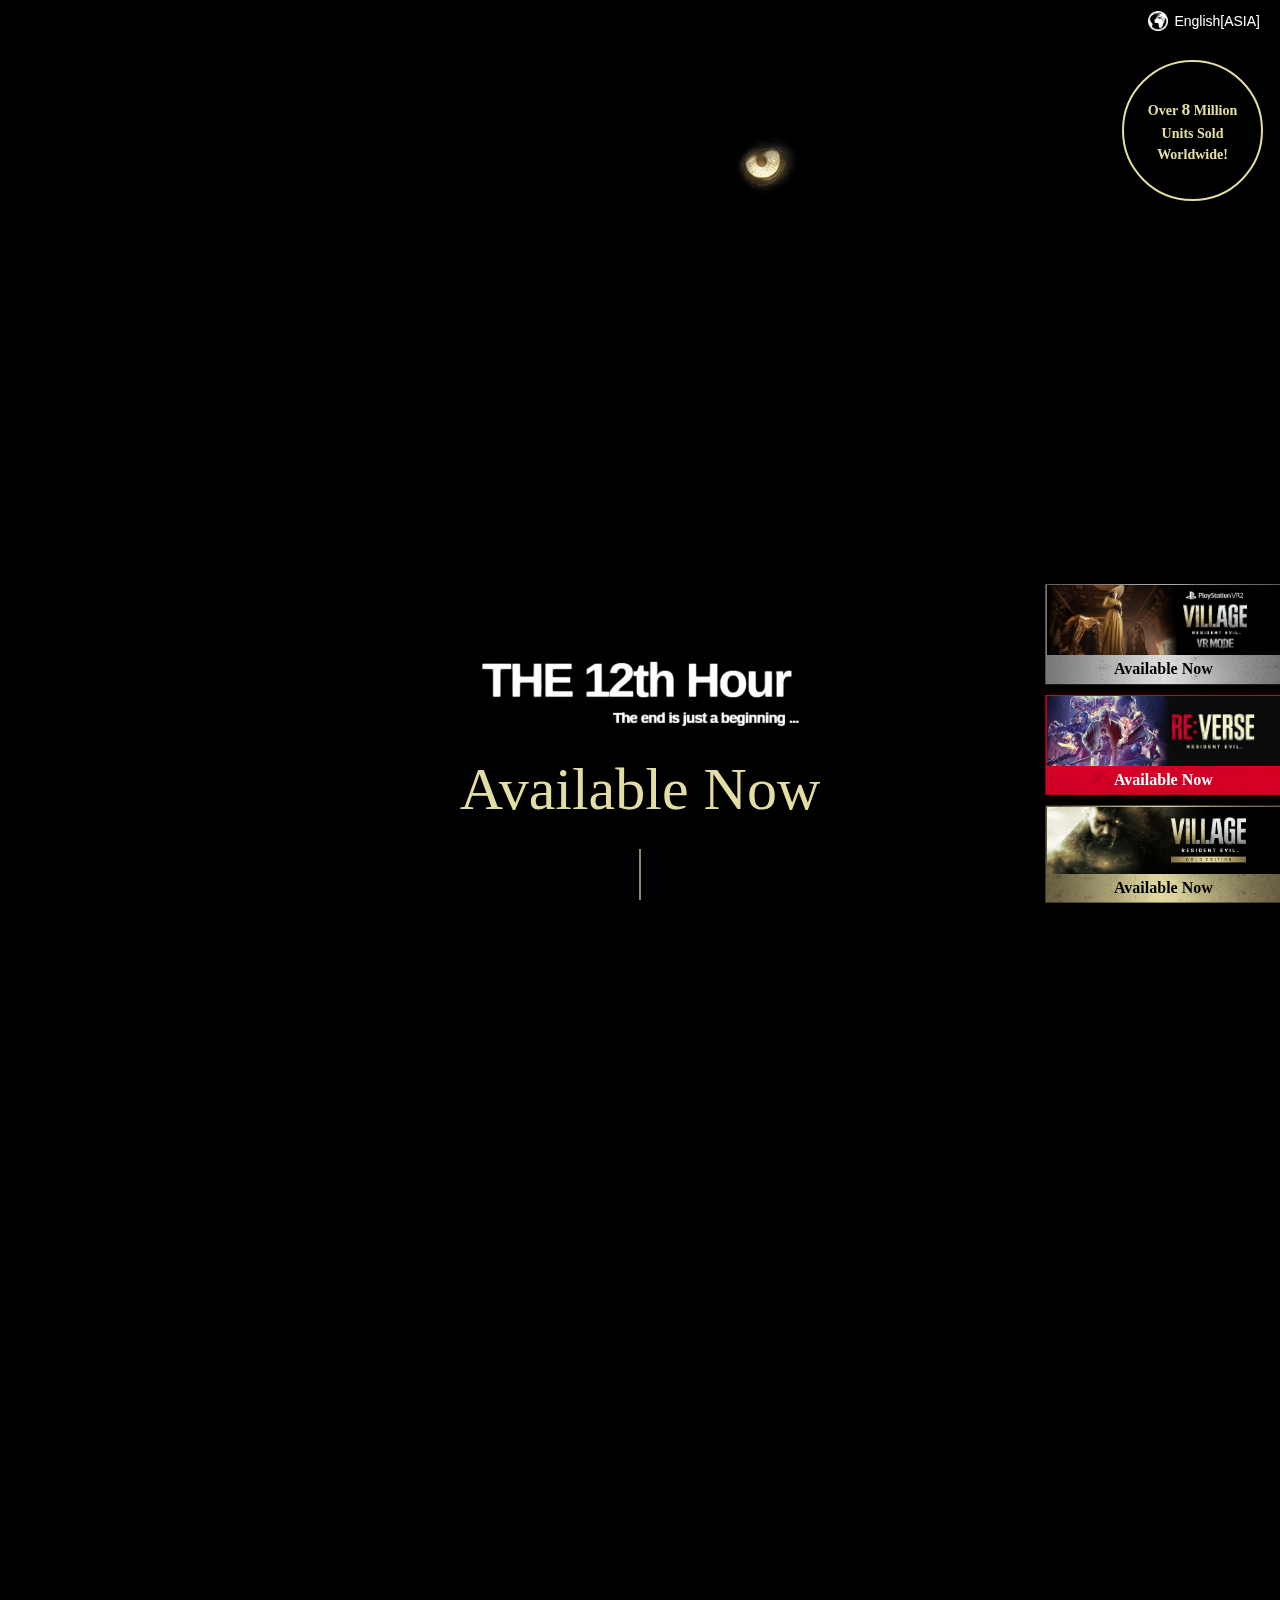
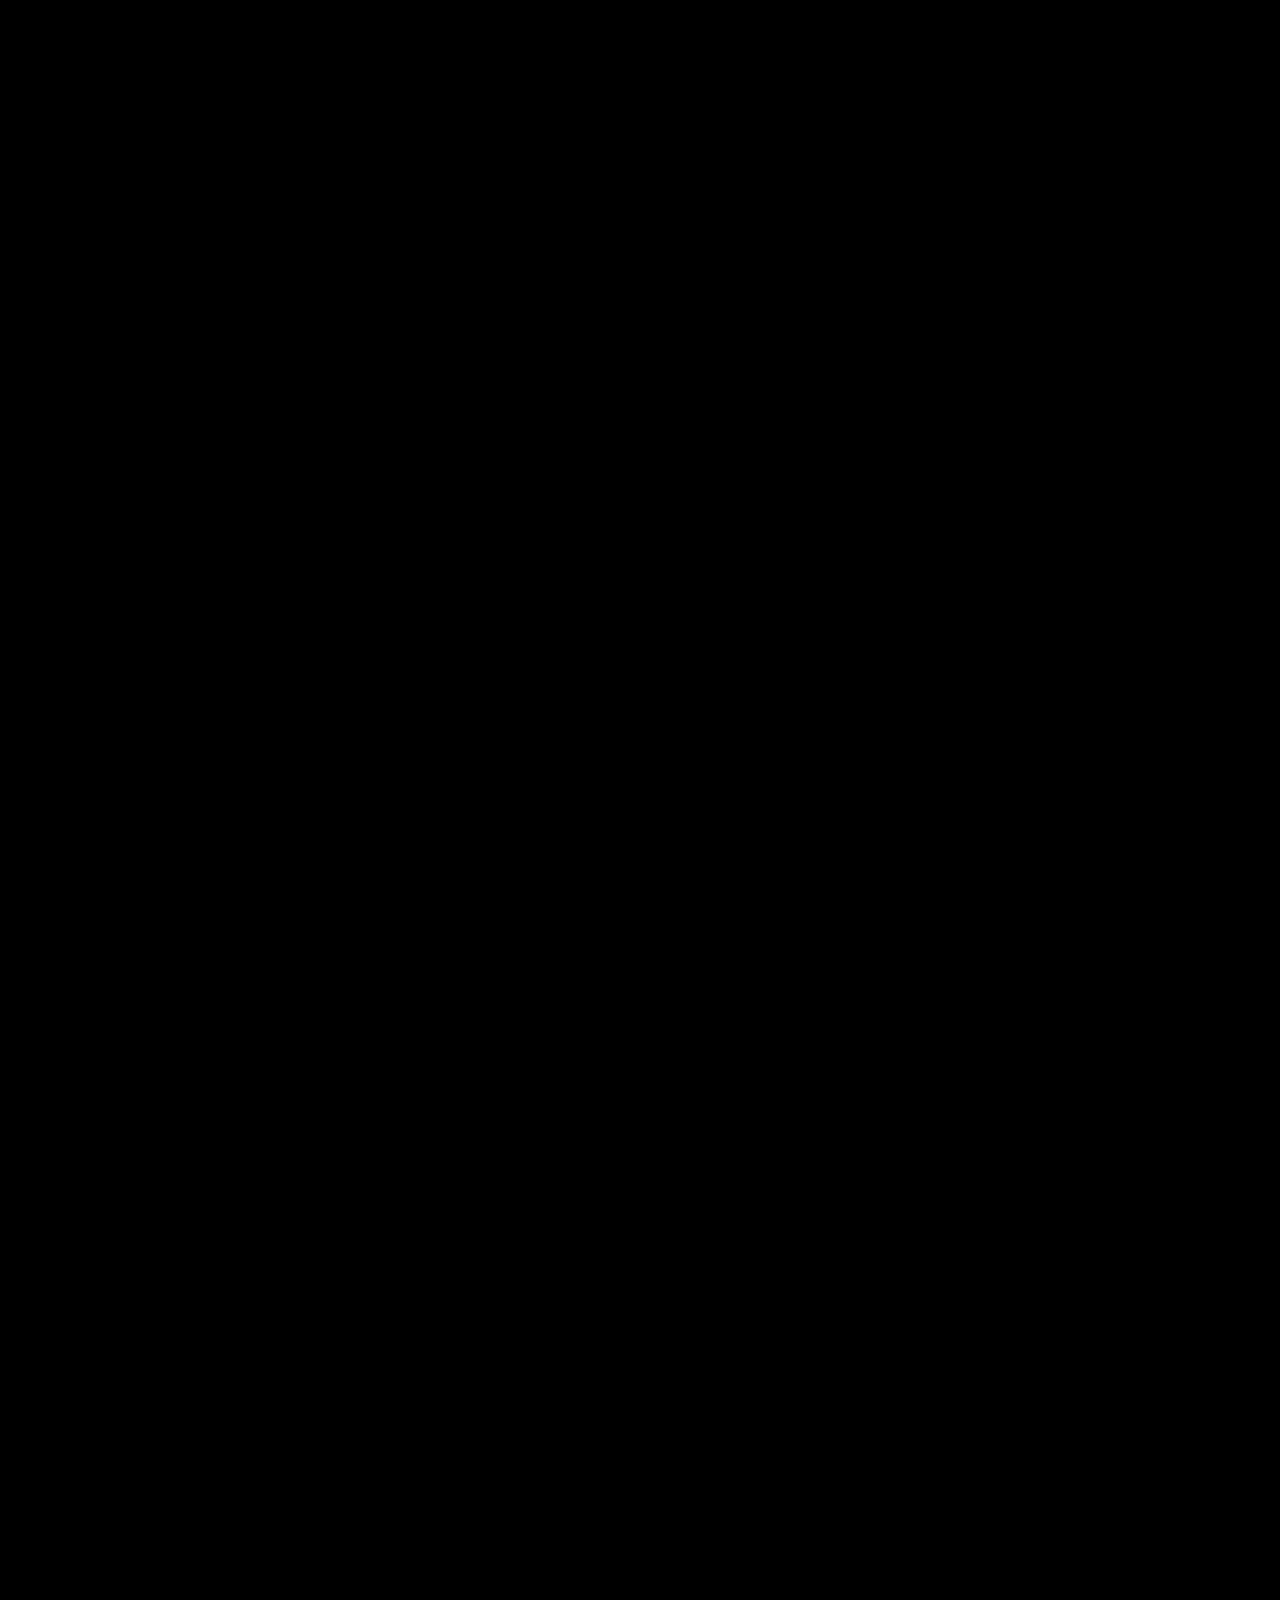
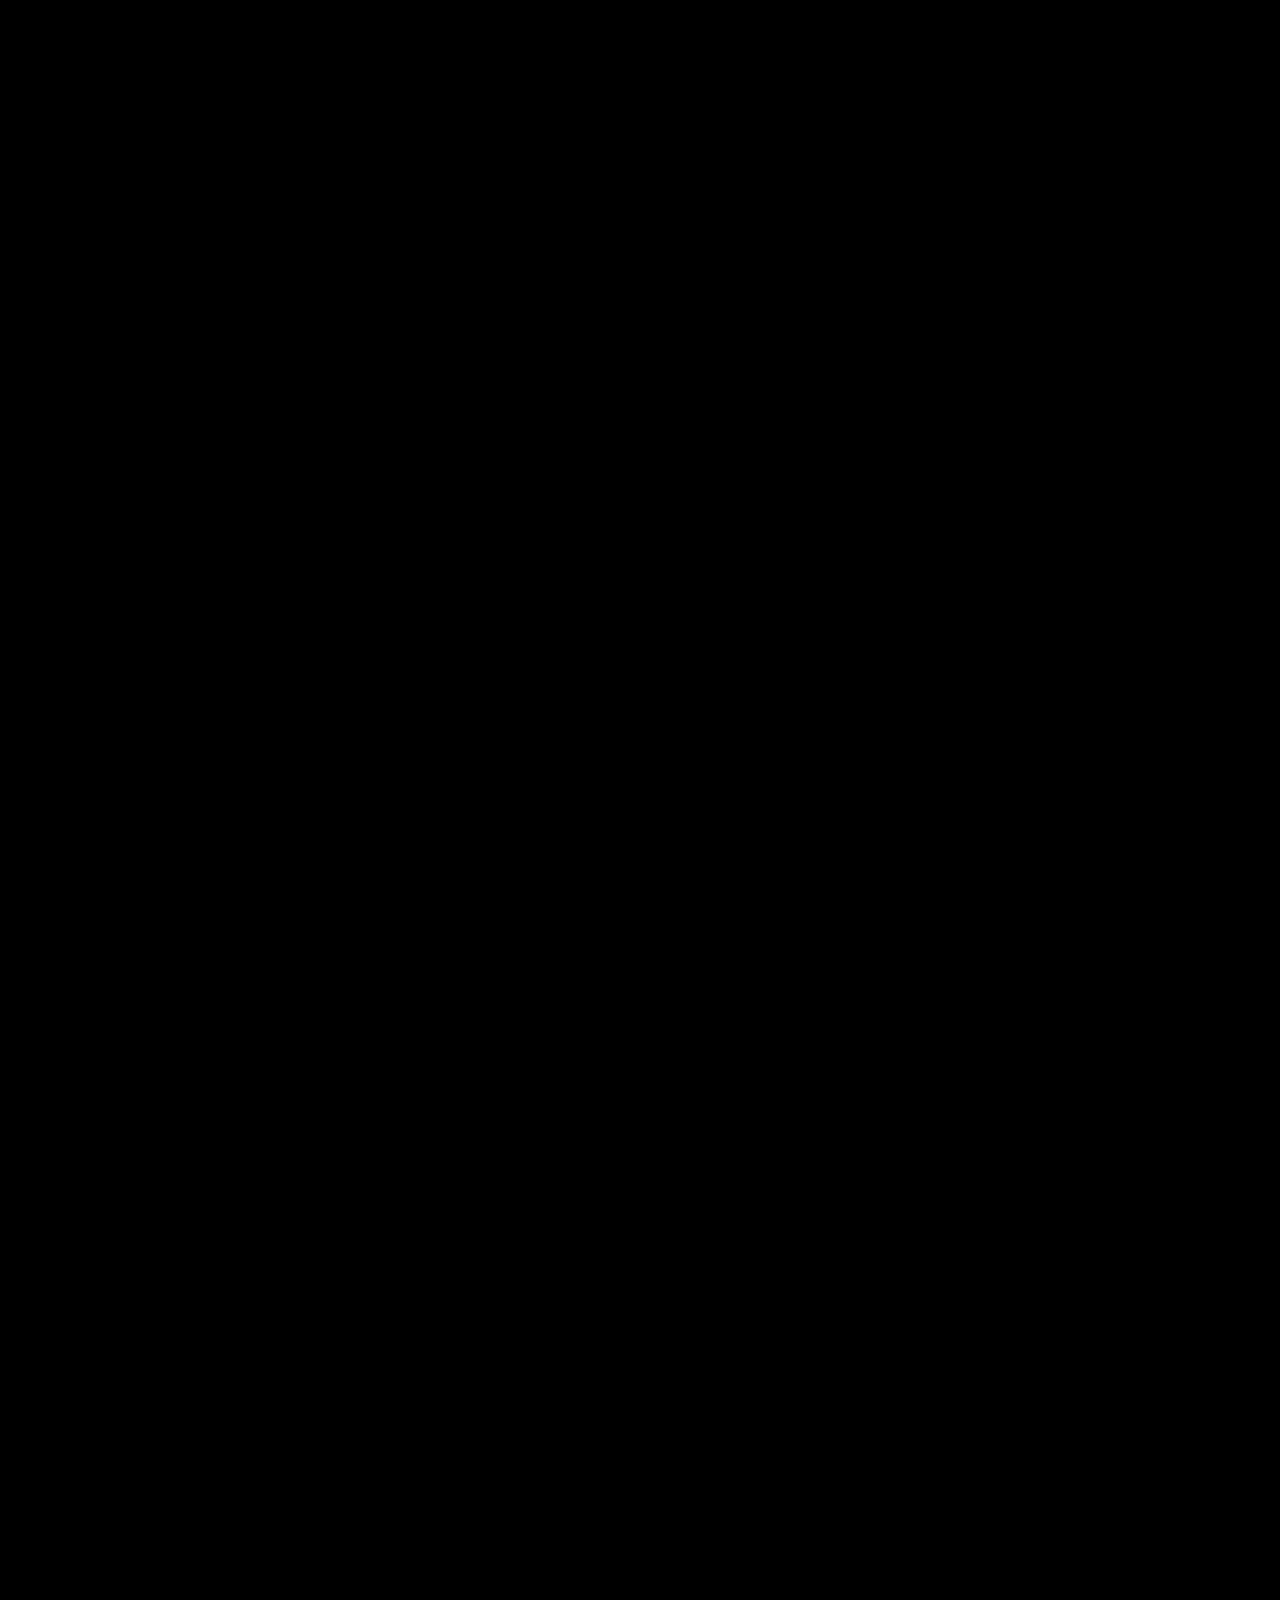
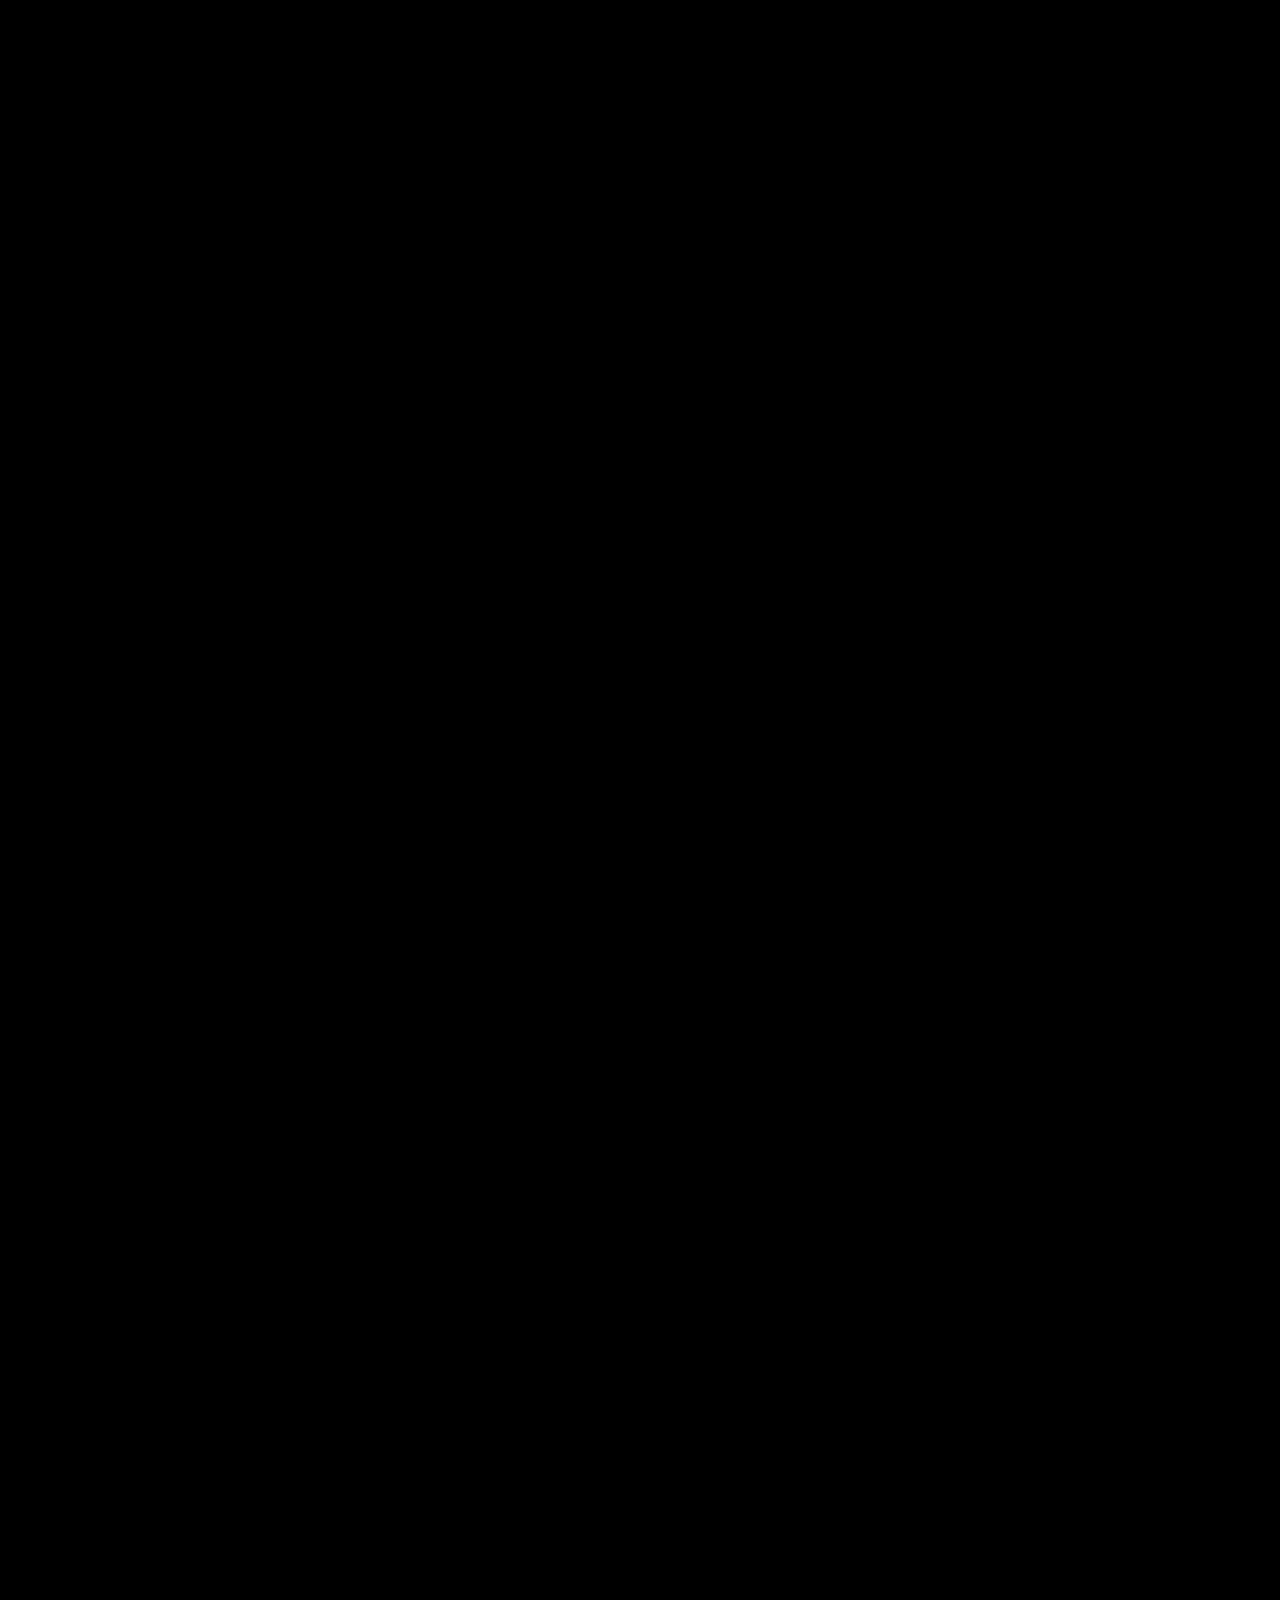
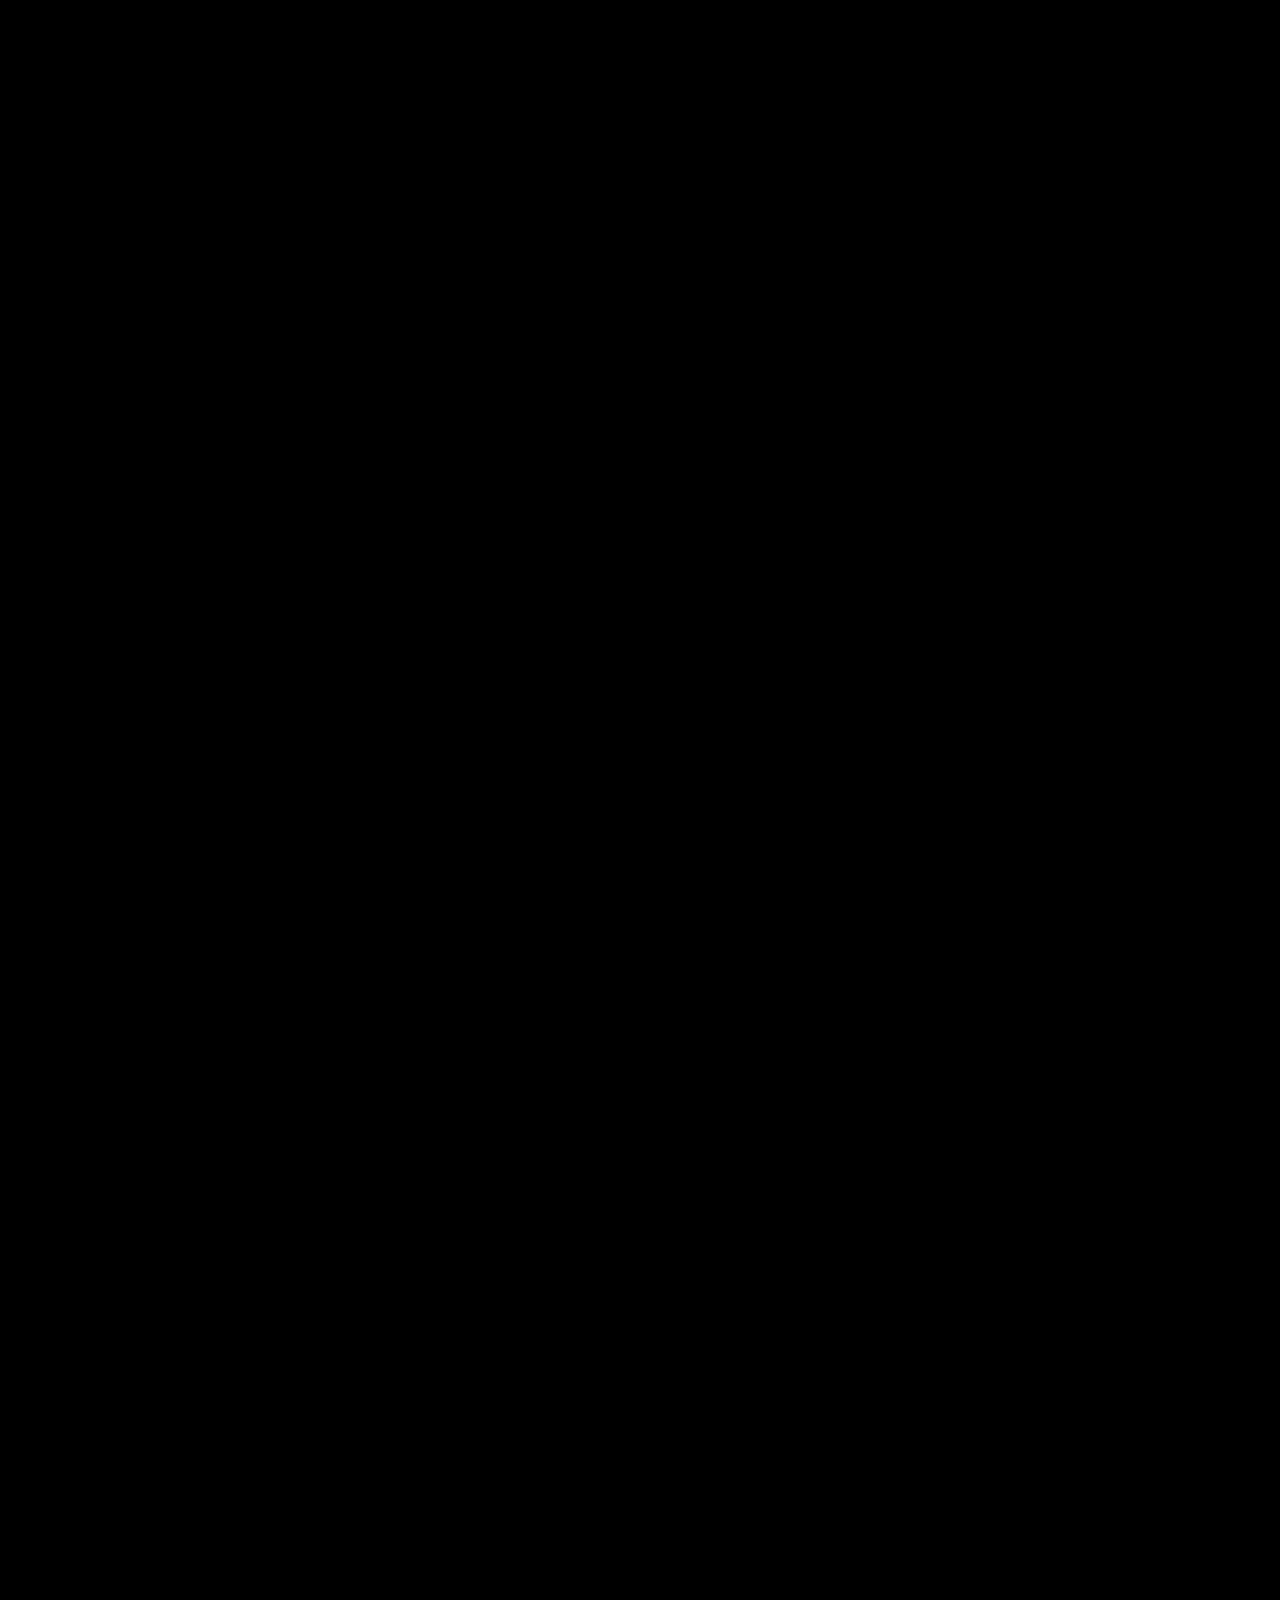
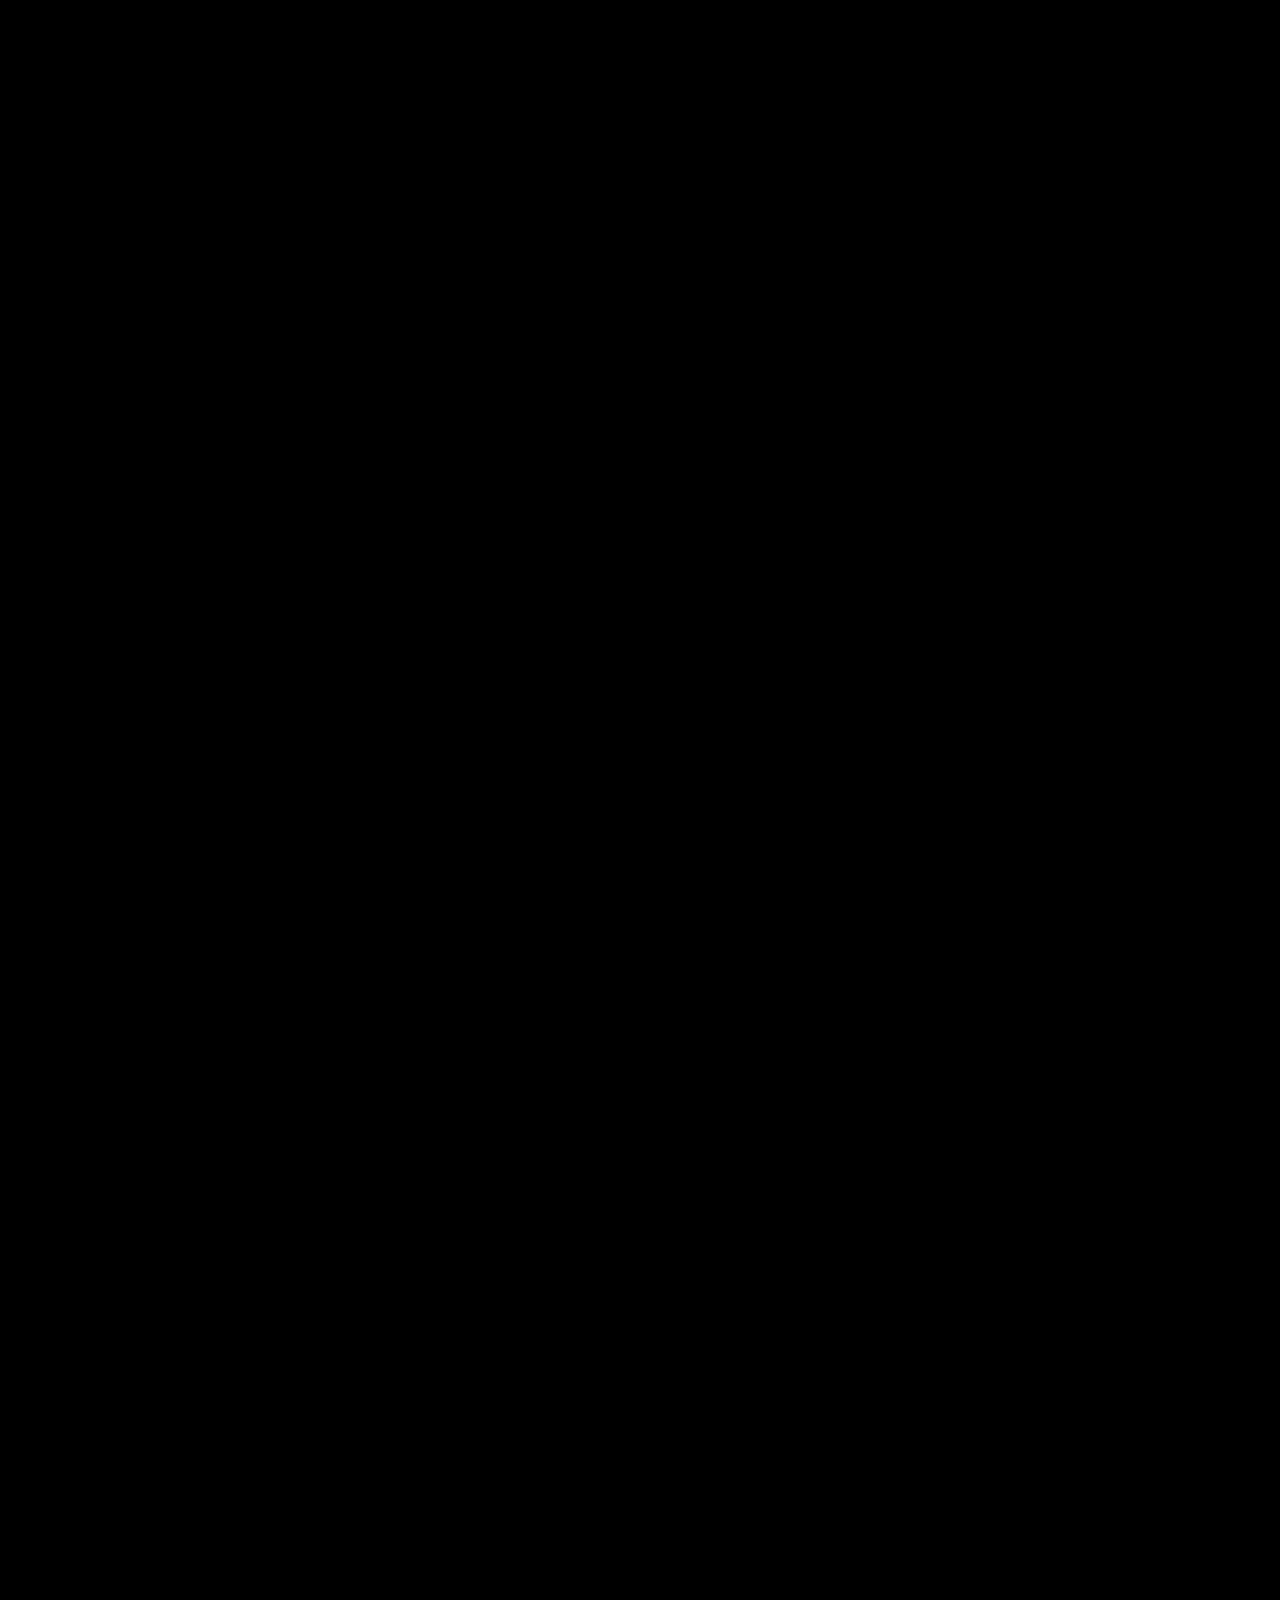
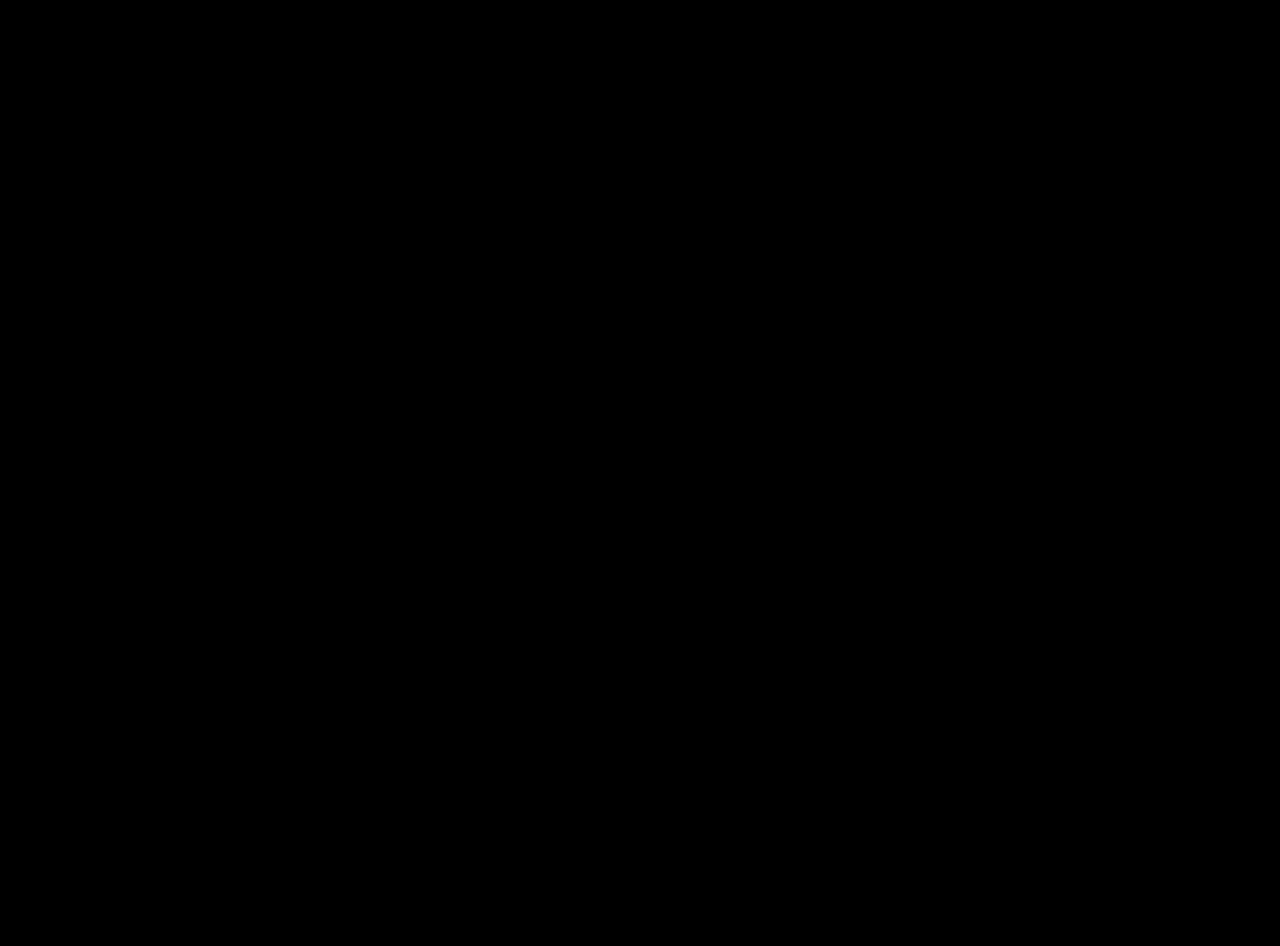
==== www.residentevil.com/village/en-asia/index.html @ ec64794b "first commit" ====
<!DOCTYPE html>
<html lang="en">




<!-- Mirrored from www.residentevil.com/village/en-asia/ by HTTrack Website Copier/3.x [XR&CO'2014], Tue, 04 Jun 2024 21:56:09 GMT -->
<head prefix="og: http://ogp.me/ns#">
<meta charset="utf-8">
<meta http-equiv="X-UA-Compatible" content="IE=Edge">
<meta name="description" content="Official website for Resident Evil Village--survival horror as you've never seen it.">
<meta name="keywords" content="Resident Evil Village, RE8, Resident Evil 8, Village, Resident Evil, Ethan, Chris, PlayStation5, Xbox Series X, Steam">

<title>The 12th Hour</title>

<!-- SP -->
<meta name="viewport" content="width=device-width, minimum-scale=1.0, maximum-scale=1.0, user-scalable=no">
<meta name="format-detection" content="telephone=no">
<link rel="apple-touch-icon-precomposed" href="../assets/images/common/icon.jpg">

<!-- OGP -->
<meta property="og:title" content="Resident Evil Village | CAPCOM">
<meta property="og:description" content="Official website for Resident Evil Village--survival horror as you've never seen it.">
<meta property="og:image" content="../assets/images/common/share.png">
<meta property="og:url" content="index.html">

<!-- Twitter-->
<meta name="twitter:card" content="summary">
<meta name="twitter:title" content="Resident Evil Village | CAPCOM">
<meta name="twitter:description" content="Official website for Resident Evil Village--survival horror as you've never seen it.">
<meta name="twitter:image:src" content="../assets/images/common/share.png">

<!-- alternate -->
<!-- alternate -->
<link rel="alternate" href="https://www.residentevil.com/village/us/" hreflang="en-US">
<link rel="alternate" href="https://www.residentevil.com/village/uk/" hreflang="en-GB">
<link rel="alternate" href="https://www.residentevil.com/village/fr/" hreflang="fr">
<link rel="alternate" href="https://www.residentevil.com/village/it/" hreflang="it">
<link rel="alternate" href="https://www.residentevil.com/village/de/" hreflang="de">
<link rel="alternate" href="https://www.residentevil.com/village/es/" hreflang="es">
<link rel="alternate" href="https://www.residentevil.com/village/pt-br/" hreflang="pt-BR">
<link rel="alternate" href="https://www.residentevil.com/village/hk/" hreflang="zh-HK">
<link rel="alternate" href="https://www.residentevil.com/village/cn/" hreflang="zh-CN">
<link rel="alternate" href="https://www.residentevil.com/village/kr/" hreflang="ko">
<link rel="alternate" href="index.html" hreflang="en">
<link rel="alternate" href="https://www.residentevil.com/village/jp/" hreflang="ja">
<link rel="alternate" href="https://www.residentevil.com/village/" hreflang="x-default">



<!-- base -->
<link rel="stylesheet" href="../../../www.capcom-games.com/common/css/reset.css">
<link rel="stylesheet" href="../../../www.capcom-games.com/common/css/titlefooter.css">
<link rel="stylesheet" href="../assets/css/library.css">

<!-- page -->
<link rel="stylesheet" href="../assets/css/style.css">
<link rel="stylesheet" href="../assets/css/page/top.css">
<link rel="stylesheet" href="../assets/css/local.css">
<link rel="stylesheet" href="../assets/css/state.css">

<!-- jQuery -->
<script src="../../../ajax.googleapis.com/ajax/libs/jquery/3.5.1/jquery.min.js"></script>

<!-- library -->
<script src="../assets/js/library.js" defer></script>

<!-- common -->
<script src="../assets/js/gtm.js" defer></script>

<!-- include -->
<script src="../assets/js/inc.js"></script>
<!-- js -->
<script src="../assets/js/config.js" defer></script>
<!-- top -->
<script src="../assets/js/shaderProgram.js" defer></script>
<script src="../assets/js/page/top.js" defer></script>

</head>

<body class="lang-en-asia page-top" data-lang="en-asia" data-page="top">

<div class="page-loadding" id="pageLoading"></div>

<header class="page-header" data-elem="pageHeader">
    <script>
        var dir = 'https://www.residentevil.com/village/'
        headerInc(dir);
    </script>
</header>

<div class="wrapper" id="wrapper">
  <main class="main">
    <div class="sec" id="firstview" data-elem="sec">
      <div class="sec-inner">
        <h1 class="logo"><img src="../assets/images/common/logo.png" alt="The 12th Hour"></h1>
        <p class="release">Available Now</p>
        <div class="shipments-medal">
          <p class="shipments-medal-text">Over <strong>8</strong> Million <br>Units Sold <br>Worldwide!</p>
        </div>
        <div class="scroll-down"><a class="smooth-scroll" href="#topics"></a></div>
      </div>
    </div>
    <div class="sec" id="topics" data-elem="sec">
      <div class="topics-bnr" data-anim="elem">
        <div class="topics-bnr-item topics-bnr-vrmode">
          <!--<span class="ic ic-up"></span>-->
          <a href="topics/psvr2/index.html">
            <div class="topics-bnr-item-inner">
              <div class="topics-bnr-bg"><img src="../assets/images/common/vrmode_bg.jpg" alt="Resident Evil VRMODE"></div>
              <p class="topics-bnr-logo">
                <span class="topics-bnr-logo-platform"><img src="../assets/images/common/psvr2_logo.png" alt="PlayStation®VR2"></span>
                <span class="topics-bnr-logo-title"><img src="../assets/images/common/logo-vrmode.png" alt="Resident Evil VRMODE"></span>
              </p>
            </div>
            <p class="topics-bnr-label">Available Now</p>
          </a>
        </div>
        <div class="topics-bnr-item topics-bnr-reverse">
          <!--<span class="ic ic-up"></span>-->
          <a href="https://www.residentevil.com/reverse/en-asia/" target="_blank">
            <div class="topics-bnr-item-inner">
              <div class="topics-bnr-bg"><img src="../assets/images/common/reversebtn_bg.jpg" alt="Resident Evil Re:Verse"></div>
              <p class="topics-bnr-logo"><img src="../assets/images/common/reverse_logo.png" alt="Resident Evil Re:Verse"></p>
            </div>
            <p class="topics-bnr-label">Available Now</p>
          </a>
        </div>
        <div class="topics-bnr-item topics-bnr-ge">
          <!--<span class="ic ic-up"></span>-->
          <a href="https://www.residentevil.com/village/ge/en-asia/">
            <div class="topics-bnr-item-inner">
              <div class="topics-bnr-bg"><img src="../assets/images/common/ge_bg.jpg" alt="Resident Evil Village Gold Edition"></div>
              <p class="topics-bnr-logo"><img src="../assets/images/common/logo-ge.png" width="978" height="594" alt="Resident Evil Village Gold Edition"></p>
            </div>
            <p class="topics-bnr-label">Available Now</p>
          </a>
        </div>
      </div>
      
      
      <div class="sec-inner" id="notice" data-anim="elem"></div>
      <h2 class="sec-ttl" data-anim="text">TOPICS</h2>
      <div class="sec-inner sec-inner-full">
        <div class="swiper-container scroll-slider topics-slider" data-elem="topicsSlider">
          <ul class="swiper-wrapper slider-list" data-elem="mh">
            <!-- topics.json -->
          </ul>
          <div class="swiper-scrollbar swiper-scrollbar-topics" data-anim="fadeIn"></div>
        </div>
      </div>
    </div>
    <div class="sec" id="trailer" data-elem="sec">
      <h2 class="sec-ttl" data-anim="text">TRAILERS</h2>
      <div class="sec-inner sec-inner-full">
        <div class="swiper-container scroll-slider trailer-slider" data-elem="trailerSlider">
          <ul class="swiper-wrapper slider-list" data-elem="mh">
            <!-- trailer.json -->
          </ul>
          <div class="swiper-scrollbar swiper-scrollbar-trailer" data-anim="fadeIn"></div>
        </div>
      </div>
    </div>
    <div class="sec" id="about" data-elem="sec" data-anim="elem">
      <div class="sec-inner" data-anim="image">
        <h2 class="sec-ttl" data-anim="text">ABOUT</h2>
        <div class="text-box">
          <p class="text" data-anim="text">The next generation of survival horror rises in the form of Resident Evil Village, <br class="hide-sp">the eighth major entry in the Resident Evil series. With ultra-realistic graphics powered by the RE Engine, <br class="hide-sp">fight for survival as danger lurks around every corner.</p>
          <p class="text" data-anim="text">Set a few years after the horrifying events in the critically acclaimed Resident Evil 7 biohazard, <br class="hide-sp">the all-new storyline begins with Ethan Winters and his wife Mia living peacefully in a new location, <br class="hide-sp">free from their past nightmares. <br class="hide-sp">Just as they are building their new life together, <br class="hide-sp">tragedy befalls them once again. <br class="hide-sp">When BSAA captain Chris Redfield attacks their home, <br class="hide-sp">Ethan must once again head into hell to get his kidnapped daughter back.</p>
        </div>
      </div>
      <ul class="image-list" data-anim="image">
        <li class="image-list-item" data-anim="image"><img src="../assets/images/about_img01.jpg" alt=""></li>
        <li class="image-list-item" data-anim="image"><img src="../assets/images/about_img02.jpg" alt=""></li>
        <li class="image-list-item" data-anim="image"><img src="../assets/images/about_img03.jpg" alt=""></li>
      </ul>
    </div>
    <div class="sec" id="character"  data-anim="elem">
      <div class="sec-inner">
        <h2 class="sec-ttl">CHARACTERS</h2>
        <div class="conts">
          <div class="swiper-container carousel-slider character-thumb-slider" data-elem="characterThumbSlider">
              <ul class="swiper-wrapper slider-list">
                  <li class="swiper-slide slider-list-item slider-list-ethan" data-anim="image">
                    <img src="../assets/images/character_btn-ethan.jpg" alt="Ethan Winters">
                  </li>
                  <li class="swiper-slide slider-list-item slider-list-chris" data-anim="image">
                    <img src="../assets/images/character_btn-chris.jpg" alt="Chris Redfield">
                  </li>
                  <li class="swiper-slide slider-list-item slider-list-mia" data-anim="image">
                    <img src="../assets/images/character_btn-mia.jpg" alt="Mia Winters">
                  </li>
                  <li class="swiper-slide slider-list-item slider-list-rosemary" data-anim="image">
                    <img src="../assets/images/character_btn-rosemary.jpg" alt="Rosemary Winters">
                  </li>
                  <li class="swiper-slide slider-list-item slider-list-duke" data-anim="image">
                    <img src="../assets/images/character_btn-duke.jpg" alt="The Duke">
                  </li>
                  <li class="swiper-slide slider-list-item slider-list-miranda" data-anim="image">
                    <img src="../assets/images/character_btn-miranda.jpg" alt="Mother Miranda">
                  </li>
                  <li class="swiper-slide slider-list-item slider-list-dimitrescu" data-anim="image">
                    <img src="../assets/images/character_btn-dimitrescu.jpg" alt="Alcina Dimitrescu">
                  </li>
                  <li class="swiper-slide slider-list-item slider-list-moreau" data-anim="image">
                    <img src="../assets/images/character_btn-moreau.jpg" alt="Salvatore Moreau">
                  </li>
                  <li class="swiper-slide slider-list-item slider-list-dona" data-anim="image">
                    <img src="../assets/images/character_btn-dona.jpg" alt="Donna Beneviento">
                  </li>
                  <li class="swiper-slide slider-list-item slider-list-heisenberg" data-anim="image">
                    <img src="../assets/images/character_btn-heisenberg.jpg" alt="Karl Heisenberg">
                  </li>
                  <li class="swiper-slide slider-list-item slider-list-houndwolf" data-anim="image">
                    <img src="../assets/images/character_btn-houndwolf.jpg" alt="The Hound Wolf Squad">
                  </li>
              </ul>
          </div>
          <div class="swiper-container carousel-slider character-slider" data-elem="characterSlider">
            <div class="swiper-wrapper slider-list">
              <div class="swiper-slide slider-list-item">
                <p class="character-image" data-anim="image"><img src="../assets/images/character_img-ethan.jpg" alt="Ethan Winters"></p>
                <div class="enclose-box">
                  <div class="enclose-box-pattern">
                    <div class="enclose-box-inner">
                      <h3 class="character-name" data-anim="text">Ethan Winters</h3>
                      <div class="text-box">
                        <p class="text" data-anim="text">The protagonist of Resident Evil 7 biohazard, Ethan's story continues in Resident Evil Village. After being swept up into the events of the Baker estate incident, this regular nobody somehow managed to escape that nightmare alive. Ever since, he has lived a quiet existence with his wife Mia under the protection of the BSAA.</p>
                      </div>
                    </div>
                  </div>
                </div>
              </div>
              <div class="swiper-slide slider-list-item">
                <p class="character-image" data-anim="image"><img src="../assets/images/character_img-chris.jpg" alt="Chris Redfield"></p>
                <div class="enclose-box">
                  <div class="enclose-box-pattern">
                    <div class="enclose-box-inner">
                      <h3 class="character-name" data-anim="text">Chris Redfield</h3>
                      <div class="text-box" data-anim="text">
                        <p class="text">A mainstay of the series since the first Resident Evil, this former S.T.A.R.S. member has fought his way through numerous bioterror incidents. He currently works as a specialist for the BSAA, a counter-bioterror NGO.</p>
                      </div>
                    </div>
                  </div>
                </div>
              </div>
              <div class="swiper-slide slider-list-item">
                <p class="character-image" data-anim="image"><img src="../assets/images/character_img-mia.jpg" alt="Mia Winters"></p>
                <div class="enclose-box">
                  <div class="enclose-box-pattern">
                    <div class="enclose-box-inner">
                      <h3 class="character-name">Mia Winters</h3>
                      <div class="text-box" data-anim="text">
                        <p class="text" data-anim="text">Ethan's wife. The organization she was once a member of were the developers of the bioweapon that caused the incident in the Baker home.</p>
                      </div>
                    </div>
                  </div>
                </div>
              </div>
              <div class="swiper-slide slider-list-item">
                <p class="character-image" data-anim="image"><img src="../assets/images/character_img-rosemary.jpg" alt="Rosemary Winters"></p>
                <div class="enclose-box">
                  <div class="enclose-box-pattern">
                    <div class="enclose-box-inner">
                      <h3 class="character-name" data-anim="text">Rosemary Winters</h3>
                      <div class="text-box" data-anim="text">
                        <p class="text">Ethan and Mia's daughter, who Chris kidnaps!</p>
                      </div>
                    </div>
                  </div>
                </div>
              </div>
              <div class="swiper-slide slider-list-item">
                <p class="character-image" data-anim="image"><img src="../assets/images/character_img-duke.jpg" alt="The Duke"></p>
                <div class="enclose-box">
                  <div class="enclose-box-pattern">
                    <div class="enclose-box-inner">
                      <h3 class="character-name" data-anim="text">The Duke</h3>
                      <div class="text-box" data-anim="text">
                        <p class="text">A strange man from the village. He has a large selection of wares in his shop.</p>
                      </div>
                    </div>
                  </div>
                </div>
              </div>
              <div class="swiper-slide slider-list-item">
                <p class="character-image" data-anim="image"><img src="../assets/images/character_img-miranda.jpg" alt="Mother Miranda"></p>
                <div class="enclose-box">
                  <div class="enclose-box-pattern">
                    <div class="enclose-box-inner">
                      <h3 class="character-name" data-anim="text">Mother Miranda</h3>
                      <div class="text-box" data-anim="text">
                        <p class="text">The ruler of the village, with four lords serving under her. The villagers have devout faith in her, but her true face, hidden behind a mask, is just one of many mysteries surrounding the woman.</p>
                      </div>
                    </div>
                  </div>
                </div>
              </div>
              <div class="swiper-slide slider-list-item">
                <p class="character-image" data-anim="image"><img src="../assets/images/character_img-dimitrescu.jpg" alt="Alcina Dimitrescu"></p>
                <div class="enclose-box">
                  <div class="enclose-box-pattern">
                    <div class="enclose-box-inner">
                      <h3 class="character-name" data-anim="text">Alcina Dimitrescu</h3>
                      <div class="text-box" data-anim="text">
                        <p class="text">The mistress of the castle that overlooks the village. A towering woman with bewitching looks.</p>
                      </div>
                    </div>
                  </div>
                </div>
              </div>
              <div class="swiper-slide slider-list-item">
                <p class="character-image" data-anim="image"><img src="../assets/images/character_img-moreau.jpg" alt="Salvatore Moreau"></p>
                <div class="enclose-box">
                  <div class="enclose-box-pattern">
                    <div class="enclose-box-inner">
                      <h3 class="character-name" data-anim="text">Salvatore Moreau</h3>
                      <div class="text-box" data-anim="text">
                        <p class="text">A bizarre man who hides away in a reservoir, and one of the four lords who serve Miranda. He hides his twisted form from prying eyes with a robe.</p>
                      </div>
                    </div>
                  </div>
                </div>
              </div>
              <div class="swiper-slide slider-list-item">
                <p class="character-image" data-anim="image"><img src="../assets/images/character_img-dona.jpg" alt="Donna Beneviento"></p>
                <div class="enclose-box">
                  <div class="enclose-box-pattern">
                    <div class="enclose-box-inner">
                      <h3 class="character-name" data-anim="text">Donna Beneviento</h3>
                      <div class="text-box" data-anim="text">
                        <p class="text">A puppeteer who lives in a fog-filled valley, and one of the four lords who serve Miranda. She shrouds herself in mourning garbs and is always accompanied by her doll Angie.</p>
                      </div>
                    </div>
                  </div>
                </div>
              </div>
              <div class="swiper-slide slider-list-item">
                <p class="character-image" data-anim="image"><img src="../assets/images/character_img-heisenberg.jpg" alt="Karl Heisenberg"></p>
                <div class="enclose-box">
                  <div class="enclose-box-pattern">
                    <div class="enclose-box-inner">
                      <h3 class="character-name" data-anim="text">Karl Heisenberg</h3>
                      <div class="text-box" data-anim="text">
                        <p class="text">A genius engineer who holes up in the factory just outside of the village, and one of the four lords who serve Miranda. With his brazen attitude and giant hammer, he's very intimidating.</p>
                      </div>
                    </div>
                  </div>
                </div>
              </div>
              <div class="swiper-slide slider-list-item">
                <p class="character-image" data-anim="image"><img src="../assets/images/character_img-houndwolf.jpg" alt="The Hound Wolf Squad"></p>
                <div class="enclose-box">
                  <div class="enclose-box-pattern">
                    <div class="enclose-box-inner">
                      <h3 class="character-name" data-anim="text">The Hound Wolf Squad</h3>
                      <div class="text-box" data-anim="text">
                        <p class="text">The elite squad Chris Redfield leads.</p>
                      </div>
                    </div>
                  </div>
                </div>
              </div>
            </div>
            <div class="swiper-button-next swiper-button-next-character"></div>
              <div class="swiper-button-prev swiper-button-prev-character"></div>
          </div>
        </div>
      </div>
    </div>
    <div class="sec" id="locations" data-elem="sec" data-anim="elem">
      <div class="sec-inner sec-inner-full">
        <h2 class="sec-ttl" data-anim="text">LOCATIONS</h2>
        <div class="text-box">
          <p class="text" data-anim="text">Resident Evil Village is set in a "village" <br class="hide-pc">resting in the shadow of an ancient castle.</p>
        </div>
        <ul class="image-list">
          <li class="image-list-item size-full" data-anim="image" data-up="210507">
            <div class="enclose-box">
              <div class="enclose-box-pattern">
                <div class="enclose-box-inner"></div>
              </div>
            </div>
            <div class="image">
              <p class="image-item">
                <picture>
                  <source srcset="../assets/images/locations_img03-sp.jpg" media="(max-width: 768px)">
                  <img src="../assets/images/locations_img03.jpg" alt="The Village">
                </picture>
              </p>
            </div>
            <div class="image-list-item-inner">
              <h3 class="conts-ttl">The Village</h3>
              <div class="text-box">
                <p class="text">Delve deeper into the village in which Ethan finds himself. <br class="hide-sp">Take a closer look at a map with the four crests, <br class="hide-sp">the settlements the villagers reside in, <br class="hide-sp">and many other locations outside of the castle.</p>
              </div>
              <div class="link-btn">
                <div class="link-btn-item"><a href="locations/village.html">MORE</a></div>
              </div>
            </div>
          </li>
          <li class="image-list-item" data-anim="image">
            <a href="locations/settlement.html">
              <div class="enclose-box">
                <div class="enclose-box-pattern">
                  <div class="enclose-box-inner"></div>
                </div>
              </div>
              <figure class="image">
                <p class="image-item"><img src="../assets/images/locations_img01.jpg" alt="The Settlement"></p>
                <figcaption>The Settlement</figcaption>
              </figure>
            </a>
          </li>
          <li class="image-list-item" data-anim="image">
            <a href="locations/castle.html">
              <div class="enclose-box">
                <div class="enclose-box-pattern">
                  <div class="enclose-box-inner"></div>
                </div>
              </div>
              <figure class="image">
                <p class="image-item"><img src="../assets/images/locations_img02.jpg" alt="The Castle"></p>
                <figcaption>The Castle</figcaption>
              </figure>
            </a>
          </li>
        </ul>
      </div>
      <div class="video-bg">
        <div class="video-bg-player" data-elem="playerBackground" data-movie="e6cHZIDvxyE"></div>
      </div>
    </div>
    <div class="sec" id="gameplay" data-elem="sec">
      <h2 class="sec-ttl" data-anim="text">GAMEPLAY</h2>
      <div class="sec-inner sec-inner-full">
        <div class="conts gameplay-combat" data-anim="elem">
          <div class="swiper-container carousel-slider gameplay-slider" data-elem="gameplaySliderCombat">
              <ul class="swiper-wrapper slider-list">
                  <li class="swiper-slide slider-list-item" data-label="01.The Onslaught">
                    <a href="javascript:void(0);" data-yt="Mry8BgkOrlc" data-handle="iframePlayer"><img src="../assets/images/gameplay_img01.jpg" alt="The Onslaught"></a>
                  </li>
                  <li class="swiper-slide slider-list-item" data-label="02.Weapons">
                    <a href="javascript:void(0);" data-yt="oIrQdh9WiCQ" data-handle="iframePlayer"><img src="../assets/images/gameplay_img02.jpg" alt="Weapons"></a>
                  </li>
                  <li class="swiper-slide slider-list-item" data-label="03.Defense">
                    <a href="javascript:void(0);" data-yt="9-2fkH5T374" data-handle="iframePlayer"><img src="../assets/images/gameplay_img03.jpg" alt="Defense"></a>
                  </li>
              </ul>
              <div class="video-player">
                <div class="video-player-item" id="iframePlayerCombat"></div>
              </div>
          </div>
          <div class="conts-ttl-box">
            <h3 class="conts-ttl">Combat</h3>
            <div class="text-box">
              <p class="text">You must utilize numerous weapons and items against aggressive adversaries and add tools to your artillery for situations outside of battle.</p>
            </div>
          </div>
          <div class="enclose-box">
            <div class="enclose-box-pattern">
              <div class="enclose-box-inner">
                <div class="swiper-container carousel-slider gameplay-thumb-slider" data-elem="gameplayThumbSliderCombat">
                  <ul class="swiper-wrapper slider-list gameplay-list">
                    <li class="swiper-slide slider-list-item gameplay-list-item">
                      <p class="ttl">01.The Onslaught</p>
                      <p class="text"><span>Resident Evil games have always been about escaping extreme situations. Take down aggressive foes with your own hands.</span></p>
                    </li>
                    <li class="swiper-slide slider-list-item gameplay-list-item">
                      <p class="ttl">02.Weapons</p>
                      <p class="text"><span>You can allot weapons to quick slots so you can instantly change weapons depending on the situation.</span></p>
                    </li>
                    <li class="swiper-slide slider-list-item gameplay-list-item">
                      <p class="ttl">03.Defense</p>
                      <p class="text"><span>Guard against attacks to reduce enemy damage, then kick the enemies back.</span></p>
                    </li>
                  </ul>
                  <div class="swiper-button-next swiper-button-next-combat"></div>
                  <div class="swiper-button-prev swiper-button-prev-combat"></div>
                  <div class="swiper-pagination swiper-pagination-combat"></div>
                </div>
              </div>
            </div>
          </div>
        </div>
        <div class="conts gameplay-resource" data-anim="elem">
          <div class="swiper-container carousel-slider gameplay-slider" data-elem="gameplaySliderResource">
              <ul class="swiper-wrapper slider-list">
                  <li class="swiper-slide slider-list-item" data-label="01.The Merchant">
                    <a href="javascript:void(0);" data-yt="iFwv3X6ARTQ" data-handle="iframePlayer"><img src="../assets/images/gameplay_img04.jpg" alt="The Merchant"></a>
                  </li>
                  <li class="swiper-slide slider-list-item" data-label="02.Inventory Management">
                    <a href="javascript:void(0);" data-yt="enr_EBxelkQ" data-handle="iframePlayer"><img src="../assets/images/gameplay_img05.jpg" alt="Inventory Management"></a>
                  </li>
                  <li class="swiper-slide slider-list-item" data-label="03.Crafting">
                    <a href="javascript:void(0);" data-yt="fhAYicqcaO0" data-handle="iframePlayer"><img src="../assets/images/gameplay_img06.jpg" alt="Crafting"></a>
                  </li>
              </ul>
              <div class="video-player">
                <div class="video-player-item" id="iframePlayerResource"></div>
              </div>
          </div>
          <div class="conts-ttl-box">
            <h3 class="conts-ttl">Resource Management</h3>
            <div class="text-box">
              <p class="text">Keeping track of your healing items and ammo is incredibly important for survival horror. Stay well-stocked for the battles ahead.</p>
            </div>
          </div>
          <div class="enclose-box">
            <div class="enclose-box-pattern">
              <div class="enclose-box-inner">
                <div class="swiper-container carousel-slider gameplay-thumb-slider" data-elem="gameplayThumbSliderResource">
                  <ul class="swiper-wrapper slider-list gameplay-list">
                    <li class="swiper-slide slider-list-item gameplay-list-item">
                      <p class="ttl">01.The Merchant</p>
                      <p class="text">Purchase weapons and items from the Duke. He can even improve your weapons for you...for a price.</p>
                    </li>
                    <li class="swiper-slide slider-list-item gameplay-list-item">
                      <p class="ttl">02.Inventory Management</p>
                      <p class="text">What weapons and items should you keep on you? Managing your inventory could be the difference between life and death.</p>
                    </li>
                    <li class="swiper-slide slider-list-item gameplay-list-item">
                      <p class="ttl">03.Crafting</p>
                      <p class="text">Combine herbs and chem fluid to create first aid med. You can even obtain more recipes to craft a variety of ammo.</p>
                    </li>
                  </ul>
                  <div class="swiper-button-next swiper-button-next-resource"></div>
                  <div class="swiper-button-prev swiper-button-prev-resource"></div>
                  <div class="swiper-pagination swiper-pagination-resource"></div>
                </div>
              </div>
            </div>
          </div>
        </div>
        <div class="conts gameplay-mercenaries" data-anim="elem">
          <div class="enclose-box">
            <div class="enclose-box-pattern">
              <div class="enclose-box-inner"></div>
            </div>
          </div>
          <div class="conts-bg">
            <picture>
              <source srcset="../assets/images/mercenaries_bg-sp.jpg" media="(max-width: 768px)">
              <img src="../assets/images/mercenaries_bg.jpg" alt="The Mercenaries">
            </picture>
          </div>
          <div class="conts-inner">
            <h3 class="conts-ttl" data-anim="text">The Mercenaries</h3>
            <div class="text-box" data-anim="text">
              <p class="text">The Mercenaries is an action-packed additional game mode, which is playable after completing the main story. Fight waves of monsters from a first person perspective.</p>
            </div>
            <div class="link-btn" data-anim="elem">
              <div class="link-btn-item">
                <a href="mercenaries/index.html">Details</a>
              </div>
            </div>
          </div>
        </div>
      </div>
    </div>
    <div class="sec" id="vrmode" data-elem="sec" data-anim="elem">
      <div class="sec-inner sec-inner-full">
        <div class="conts-bg">
          <div class="conts-bg-inner">
            <picture>
              <source srcset="../assets/images/vrmode_bg-sp.jpg" width="750" height="798" media="(max-width: 768px)">
              <img src="../assets/images/vrmode_bg.jpg" width="1920" height="573" alt="">
            </picture>
            <p></p>
          </div>
        </div>
        <div class="conts-inner">
          <h3 class="conts-ttl" data-anim="text">
            <span class="conts-ttl-inner">
              <!--<span class="ic ic-up"></span>-->
            </span>
            <span class="conts-ttl-platform"><img src="../assets/images/common/psvr2_logo.png" width="546" height="79" alt="PlayStation®VR2"></span>
            <span class="conts-ttl-logo"><img src="../assets/images/common/logo-vrmode.png" width="564" height="390" alt="Resident Evil Village VRMODE"></span>
          </h3>
          <p class="conts-lead" data-anim="text">
            Resident Evil Village VR Mode comes to PlayStation®VR2 <br class="hide-sp">on 2/22/2023 as free DLC!
          </p>
          <div class="link-btn" data-anim="elem">
            <div class="link-btn-item">
              <a href="topics/psvr2/index.html">Details</a>
            </div>
          </div>
        </div>
      </div>
    </div>
    <div class="sec" id="goldedition" data-elem="sec" data-anim="elem">
      <div class="sec-inner sec-inner-full">
        <div class="conts-bg">
          <div class="conts-bg-inner">
            <picture>
              <source srcset="../assets/images/ge_bg-sp.jpg" width="750" height="798" media="(max-width: 768px)">
              <source srcset="../assets/images/ge_bg-max.jpg" width="1920" height="570" media="(min-width: 1921px)">
              <img src="../assets/images/ge_bg.jpg" width="1920" height="570" alt="">
            </picture>
            <p class="conts-logo"><img src="../assets/images/common/logo-ge.png" width="978" height="594" alt="Resident Evil Village Gold Edition"></p>
          </div>
        </div>
        <div class="conts-inner">
          <h3 class="conts-ttl" data-anim="text">
            <span class="conts-ttl-inner">
              <!--<span class="ic ic-up"></span>-->
              <small>Resident Evil Village</small>Gold Edition
            </span>
          </h3>
          <h3 class="conts-sttl" data-anim="text"><span class="conts-sttl-pattern">Available Now</span></h3>
          <h3 class="conts-sttl" data-anim="text"><span class="conts-sttl-pattern">Available Now</span></h3>
          <div class="text-box" data-anim="text">
            <p class="text">Third Person Mode allows you to enjoy the main game <br class="hide-sp">from a third-person perspective, The Mercenaries Additional Orders <br class="hide-sp">adds new playable characters and stages, and Shadows of Rose introduces a new story <br class="hide-sp">with Ethan's daughter Rose as the protagonist.</p>
          </div>
          <div class="link-btn" data-anim="elem">
            <div class="link-btn-item">
              <a href="https://www.residentevil.com/village/ge/en-asia/">Details</a>
            </div>
          </div>
        </div>
      </div>
    </div>
    <div class="sec" id="product" data-elem="sec" data-anim="elem">
      <div class="sec-inner sec-inner-full">
        <div class="conts product-reverse" data-anim="elem">
          <div class="product-reverse-inner ic-plus">
            <div class="product-reverse-item title-village">
              <p class="image">
                <picture>
                  <source srcset="../assets/images/village_img-cn-sp.jpg" media="(max-width: 768px)">
                  <img src="../assets/images/village_img-cn.png" alt="Resident Evil Village">
                </picture>
              </p>
            </div>
            <div class="product-reverse-item title-reverse">
              <p class="image">
                <picture>
                  <source srcset="../assets/images/reverse_img-sp.jpg" media="(max-width: 768px)">
                  <img src="../assets/images/reverse_img.png" alt="Resident Evil Re:Verse">
                </picture>
              </p>
              <div class="detail-box">
                <p class="logo"><img src="../assets/images/common/reverse_logo.png" alt="Resident Evil Re:Verse"></p>
                <p class="lead">Get Resident Evil Re:Verse for free!</p>
                <div class="link-btn">
                  <div class="link-btn-item link-btn-reverse"><a href="https://www.residentevil.com/reverse/en-asia/" target="_blank">Details</a></div>
                </div>
              </div>
            </div>
          </div>
          <div class="text-box">
            <p class="text mg-b2-d">Resident Evil Re:Verse, the online-only multiplayer game that lets you battle it out as beloved characters from the Resident Evil series, will be available for free for anyone that has bought either Resident Evil Village or Resident Evil Village Gold Edition!</p>
            <ul class="note-list">
              <li class="note-list-item">*If you purchase Resident Evil Village on the PlayStation®5, then the version of Resident Evil Re:Verse will be the PlayStation®4 one, and if you purchase Village on the Xbox Series X, you will receive the Xbox One version of Re:Verse.</li>
              <li class="note-list-item">*Resident Evil Re:Verse is an online-only multiplayer title. The PlayStation®4 and PlayStation®5 versions require a PlayStation®Plus membership, and the Xbox One and Xbox Series X versions require an Xbox Live Gold membership in order to play. </li>
              <li class="note-list-item">*Details of the operational period for Resident Evil Re:Verse, including commencement of availability and any potential announcements relating to the end of service, can be found on the <a class="text-link" href="https://www.residentevil.com/reverse/en-asia/" target="_blank">official website</a>.</li>
              <li class="note-list-item">*Please note that, depending on the timing of your purchase of Resident Evil Village, Resident Evil Re:Verse may already no longer be available, and/or the title may become available through other means in the future.</li>
              <li class="note-list-item">*Product codes are included with the physical version of Resident Evil Village. If you purchase the digital version, content can be downloaded from the online store the game was purchased from.</li>
              <li class="note-list-item">*Product codes will become invalid if the content is no longer available. </li>
            </ul>
          </div>
        </div>
      </div>
      <h2 class="sec-ttl" id="productBuy">
        <span class="sec-ttl-inner">
          <!--<span class="ic ic-up"></span>-->
          PRODUCT
        </span>
      </h2>
      <div class="sec-inner sec-inner-full">
        <div class="conts product-select" data-anim="elem">
          <div class="enclose-box">
            <div class="enclose-box-pattern">
              <div class="enclose-box-inner">
                <p class="title-logo"><img src="../assets/images/common/logo.png" alt="Resident Evil Village [Resident Evil 8]"></p>
                <div class="link-btn">
                  <div class="link-btn-item"><a href="product/index.html">Click here for more info.</a></div>
                </div>
              </div>
            </div>
          </div>
        </div>
      </div>
    </div>
  </main>
  <aside class="sub">
    <div class="sec" id="spec" data-elem="sec" data-anim="elem">
      <div class="sec-inner">
        <ul class="spec-list">
          <li class="spec-list-item spec-list-title"><strong>Resident Evil Village</strong></li>
          <li class="spec-list-item spec-list-platform">
            <p class="platform platform-ps5"><span class="logo"><img src="../assets/images/common/ps5_logo.png" alt="PS5"></span></p>
            <p class="platform platform-ps4"><span class="logo"><img src="../assets/images/common/ps4_logo.png" alt="PS4"></span></p>
            <p class="platform platform-xboxsx"><span class="logo"><img src="../assets/images/common/xboxseriesx_logo.png" alt="XBOX SERIES X"></span></p>
            <p class="platform platform-xboxone"><span class="logo"><img src="../assets/images/common/xboxone_logo.png" alt="XBOX ONE"></span></p>
            <p class="platform platform-steam"><span class="logo"><img src="../assets/images/common/steam_logo.png" alt="STEAM"></span></p>
          </li>
        </ul>
        <ul class="spec-list">
          <li class="spec-list-item spec-list-genre">Genre: Survival Horror</li>
          <li class="spec-list-item spec-list-release">Release Date: Available now</li>
          <li class="spec-list-item spec-list-player">Players: 1</li>
        </ul>
      </div>
    </div>
    <div class="sec" id="links" data-elem="sec" data-anim="elem">
      <div class="sec-inner">
        <div class="conts official">
          <ul class="link-text-btn link-text-btn-dpiFramerate">
            <li class="link-text-btn-item">
              <a href="modal/dpi-framerate.html" data-handle="modalAjax" data-modal="mfp-fade mfp-dpiFramerate"><span class="label">Output Resolution and Expected Framerate</span></a>
            </li>
          </ul>
          <ul class="link-text-btn">
            <li class="link-text-btn-item">
              <a href="https://game.capcom.com/manual/village/" target="_blank">Online Manual</a>
            </li>
          </ul>
        </div>
      </div>
      <div class="sec-inner">
        <div class="conts sns">
          <p class="sns-list-ttl">OFFICIAL ACCOUNTS</p>
          <ul class="sns-list">
            <li class="sns-list-item">
              <a href="https://www.youtube.com/user/capcomasia/" target="_blank">
                <span class="ic ic-yt"></span>
              </a>
            </li>
            <li class="sns-list-item">
              <a href="https://www.facebook.com/CAPCOMasia/" target="_blank">
                <span class="ic ic-fb"></span>
              </a>
            </li>
            <li class="sns-list-item">
              <a href="https://www.instagram.com/capcomasia/" target="_blank">
                <span class="ic ic-insta"></span>
              </a>
            </li>
          </ul>
        </div>
      </div>
      <div class="sec-inner">
        <div class="conts rellogo">
          <ul class="rellogo-list">
            <li class="rellogo-list-item rellogo-list-25th"><img src="../assets/images/common/25th_logo.png" alt="Resident Evil 25th"></li>
            <li class="rellogo-list-item rellogo-list-reengine"><img src="../assets/images/common/reengine_logo.jpg" alt="RE ENGINE"></li>
          </ul>
        </div>
      </div>
      <div class="sec-inner">
        <div class="conts outbound">
          <div class="link-bnr size-full">
            <div class="bnr"><a href="https://game.capcom.com/residentevil/en/" target="_blank">
              <picture>
                <source srcset="../assets/images/topics/portal_bnr.jpg" media="(max-width: 768px)">
                <img src="../assets/images/topics/portal_bnr-large.jpg" alt="Resident Evil Portal">
              </picture>
            </a></div>
          </div>
          <div class="link-bnr">
            <div class="bnr">
              <a href="https://www.residentevil.com/re4/en-asia/" target="_blank">
                <img src="../assets/images/topics/re4_bnr.jpg" alt="Resident Evil 4">
              </a>
            </div>
          </div>
          <div class="link-bnr">
            <div class="bnr">
              <a href="http://residentevil7.com/" target="_blank">
                <img src="../assets/images/re7_bnr.jpg" alt="Resident Evil 7 biohazard Gold Edition">
              </a>
            </div>
          </div>
        </div>
      </div>
    </div>
  </aside>
</div>

<!-- effectBg -->
<div class="effect-bg" data-elem="effectBg">
  <div class="effect-bg-item">
    <div class="effect-bg-img"></div>
    <div class="effect-bg-object"><img src="../assets/images/page_bg-object-01.png" alt=""></div>
    <div class="effect-bg-eye"></div>
    <div class="effect-bg-video">
      <video class="video-player" src="https://www.residentevil.com/village/assets/media/bg.mp4" muted autoplay playsinline loop></video>
    </div>
  </div>
</div>


<!-- langSelect -->
<div class="langselect lang-select" data-js-elem="langSelect" data-elem="langSelect"></div>

<!-- footer -->
<footer class="ft-gl ft-pp-asia" id="title_footer"></footer>

</body>

<!-- Mirrored from www.residentevil.com/village/en-asia/ by HTTrack Website Copier/3.x [XR&CO'2014], Tue, 04 Jun 2024 21:57:01 GMT -->
</html>
---- www.capcom-games.com/common/css/titlefooter.css ----
@charset "utf-8";
/************************************
	title-footer
************************************/
#title_footer {
	font-family: "Helvetica Neue", Arial, "Hiragino Kaku Gothic ProN", "Hiragino Sans", Meiryo, sans-serif;
	line-height: 1.5;
}
#title_footer .title-footer {
	display: -webkit-box;
	display: -ms-flexbox;
	display: flex;
	-ms-flex-wrap: wrap;
	flex-wrap: wrap;
	margin-right: auto;
	margin-left: auto;
	padding: 4vw;
}
@media only screen and (min-width: 769px) {
	#title_footer .title-footer {
		-webkit-box-align: center;
		-ms-flex-align: center;
		align-items: center;
		padding: 1em 2em;
	}
}
/*----- logo -----*/
#title_footer .title-footer-logo {
	text-align: center;
	width: 100%;
}
#title_footer .title-footer-logo a {
	display: block;
	line-height: 0;
}
#title_footer .title-footer-logo img {
	height: 20px;
	width: auto;
}
@media only screen and (max-width: 768px) {
	#title_footer .title-footer-logo {
		margin-bottom: 4vw;
	}
}
@media only screen and (min-width: 769px) {
	#title_footer .title-footer-logo {
		display: inline-block;
		margin-right: .75em;
		vertical-align: middle;
		width: auto;
	}
	#title_footer .title-footer-logo img {
		height: 25px;
	}
}
/*----- menu -----*/
#title_footer .title-footer-menu ul {
	letter-spacing: -.4em;
}
#title_footer .title-footer-menu ul li {
	display: inline-block;
	letter-spacing: normal;
	margin-right: 4vw;
}
#title_footer .title-footer-menu ul li a {
	color: #FFF;
	font-size: 3vw;
	text-decoration: none;
}
#title_footer .title-footer-menu ul li a span::before {
	color: #FED100;
	content: "\25b8";
	display: inline-block;
	font-size: 1.2em;
	line-height: 0;
	margin-right: .15em;
	position: relative;
}
@media only screen and (max-width: 768px) {
	#title_footer .title-footer-menu {
		margin-bottom: 3vw;
		width: 100%;
	}
	#title_footer .title-footer-menu ul {
		text-align: center;
	}
}
@media only screen and (min-width: 769px) {
	#title_footer .title-footer-menu ul li {
		margin-right: 1vw;
	}
	#title_footer .title-footer-menu ul li a {
		font-size: 10px;
	}
}
/*----- text -----*/
#title_footer .title-footer-text {
	color: #FFF;
	font-size: 2.4vw;
	text-align: center;
	width: 100%;
}
#title_footer .title-footer-legal {
	margin-bottom: 1.5vw;
}
#title_footer .title-footer-legal a {
	color: #FED100;
	text-decoration: underline;
	transition: color .25s ease;
}
#footer .title-footer-legal a:hover {
	color: #FFF;
	text-decoration: none;
}
@media only screen and (min-width: 769px) {
	#title_footer .title-footer-text {
		font-size: 11px;
		margin-left: auto;
		text-align: right;
		width: auto;
	}
	#title_footer .title-footer-legal {
		margin-bottom:  2px;
	}
}
/*----- global -----*/
#title_footer.ft-gl .title-footer-menu ul li a {
	font-size: 2.8vw;
}
@media only screen and (min-width: 769px) {
	#title_footer.ft-gl .title-footer-menu ul li a {
		font-size: 11px;
	}
}
#title_footer.ft-gl .title-footer-text {
	font-size: 3.2vw;
}
@media only screen and (max-width: 768px) {
	#title_footer.ft-gl .title-footer-copyright {
		font-size: .8em;
	}
}
@media only screen and (min-width: 769px) {
	#title_footer.ft-gl .title-footer-text {
		font-size: 11px;
	}
}
---- www.residentevil.com/village/assets/css/library.css ----
.mfp-bg{top:0;left:0;width:100%;height:100%;z-index:1042;overflow:hidden;position:fixed;background:#0b0b0b;opacity:.8}.mfp-wrap{top:0;left:0;width:100%;height:100%;z-index:1043;position:fixed;outline:0!important;-webkit-backface-visibility:hidden}.mfp-container{text-align:center;position:absolute;width:100%;height:100%;left:0;top:0;padding:0 8px;box-sizing:border-box}.mfp-container:before{content:'';display:inline-block;height:100%;vertical-align:middle}.mfp-align-top .mfp-container:before{display:none}.mfp-content{position:relative;display:inline-block;vertical-align:middle;margin:0 auto;text-align:left;z-index:1045}.mfp-ajax-holder .mfp-content,.mfp-inline-holder .mfp-content{width:100%;cursor:auto}.mfp-ajax-cur{cursor:progress}.mfp-zoom-out-cur,.mfp-zoom-out-cur .mfp-image-holder .mfp-close{cursor:zoom-out}.mfp-zoom{cursor:pointer;cursor:zoom-in}.mfp-auto-cursor .mfp-content{cursor:auto}.mfp-arrow,.mfp-close,.mfp-counter,.mfp-preloader{-webkit-user-select:none;-moz-user-select:none;user-select:none}.mfp-loading.mfp-figure{display:none}.mfp-hide{display:none!important}.mfp-preloader{color:#ccc;position:absolute;top:50%;width:auto;text-align:center;margin-top:-.8em;left:8px;right:8px;z-index:1044}.mfp-preloader a{color:#ccc}.mfp-preloader a:hover{color:#fff}.mfp-s-ready .mfp-preloader{display:none}.mfp-s-error .mfp-content{display:none}button.mfp-arrow,button.mfp-close{overflow:visible;cursor:pointer;background:0 0;border:0;-webkit-appearance:none;display:block;outline:0;padding:0;z-index:1046;box-shadow:none;touch-action:manipulation}button::-moz-focus-inner{padding:0;border:0}.mfp-close{width:44px;height:44px;line-height:44px;position:absolute;right:0;top:0;text-decoration:none;text-align:center;opacity:.65;padding:0 0 18px 10px;color:#fff;font-style:normal;font-size:28px;font-family:Arial,Baskerville,monospace}.mfp-close:focus,.mfp-close:hover{opacity:1}.mfp-close:active{top:1px}.mfp-close-btn-in .mfp-close{color:#333}.mfp-iframe-holder .mfp-close,.mfp-image-holder .mfp-close{color:#fff;right:-6px;text-align:right;padding-right:6px;width:100%}.mfp-counter{position:absolute;top:0;right:0;color:#ccc;font-size:12px;line-height:18px;white-space:nowrap}.mfp-arrow{position:absolute;opacity:.65;margin:0;top:50%;margin-top:-55px;padding:0;width:90px;height:110px;-webkit-tap-highlight-color:transparent}.mfp-arrow:active{margin-top:-54px}.mfp-arrow:focus,.mfp-arrow:hover{opacity:1}.mfp-arrow:after,.mfp-arrow:before{content:'';display:block;width:0;height:0;position:absolute;left:0;top:0;margin-top:35px;margin-left:35px;border:medium inset transparent}.mfp-arrow:after{border-top-width:13px;border-bottom-width:13px;top:8px}.mfp-arrow:before{border-top-width:21px;border-bottom-width:21px;opacity:.7}.mfp-arrow-left{left:0}.mfp-arrow-left:after{border-right:17px solid #fff;margin-left:31px}.mfp-arrow-left:before{margin-left:25px;border-right:27px solid #3f3f3f}.mfp-arrow-right{right:0}.mfp-arrow-right:after{border-left:17px solid #fff;margin-left:39px}.mfp-arrow-right:before{border-left:27px solid #3f3f3f}.mfp-iframe-holder{padding-top:40px;padding-bottom:40px}.mfp-iframe-holder .mfp-content{line-height:0;width:100%;max-width:900px}.mfp-iframe-holder .mfp-close{top:-40px}.mfp-iframe-scaler{width:100%;height:0;overflow:hidden;padding-top:56.25%}.mfp-iframe-scaler iframe{position:absolute;display:block;top:0;left:0;width:100%;height:100%;box-shadow:0 0 8px rgba(0,0,0,.6);background:#000}img.mfp-img{width:auto;max-width:100%;height:auto;display:block;line-height:0;box-sizing:border-box;padding:40px 0 40px;margin:0 auto}.mfp-figure{line-height:0}.mfp-figure:after{content:'';position:absolute;left:0;top:40px;bottom:40px;display:block;right:0;width:auto;height:auto;z-index:-1;box-shadow:0 0 8px rgba(0,0,0,.6);background:#444}.mfp-figure small{color:#bdbdbd;display:block;font-size:12px;line-height:14px}.mfp-figure figure{margin:0}.mfp-bottom-bar{margin-top:-36px;position:absolute;top:100%;left:0;width:100%;cursor:auto}.mfp-title{text-align:left;line-height:18px;color:#f3f3f3;word-wrap:break-word;padding-right:36px}.mfp-image-holder .mfp-content{max-width:100%}.mfp-gallery .mfp-image-holder .mfp-figure{cursor:pointer}@media screen and (max-width:800px) and (orientation:landscape),screen and (max-height:300px){.mfp-img-mobile .mfp-image-holder{padding-left:0;padding-right:0}.mfp-img-mobile img.mfp-img{padding:0}.mfp-img-mobile .mfp-figure:after{top:0;bottom:0}.mfp-img-mobile .mfp-figure small{display:inline;margin-left:5px}.mfp-img-mobile .mfp-bottom-bar{background:rgba(0,0,0,.6);bottom:0;margin:0;top:auto;padding:3px 5px;position:fixed;box-sizing:border-box}.mfp-img-mobile .mfp-bottom-bar:empty{padding:0}.mfp-img-mobile .mfp-counter{right:5px;top:3px}.mfp-img-mobile .mfp-close{top:0;right:0;width:35px;height:35px;line-height:35px;background:rgba(0,0,0,.6);position:fixed;text-align:center;padding:0}}@media all and (max-width:900px){.mfp-arrow{transform:scale(.75)}.mfp-arrow-left{transform-origin:0}.mfp-arrow-right{transform-origin:100%}.mfp-container{padding-left:6px;padding-right:6px}}.SumoSelect p{margin:0}.SumoSelect{width:200px}.SelectBox{padding:5px 8px}.sumoStopScroll{overflow:hidden}.SumoSelect .hidden{display:none}.SumoSelect .search-txt{display:none;outline:0}.SumoSelect .no-match{display:none;padding:6px}.SumoSelect.open .search-txt{display:inline-block;position:absolute;top:0;left:0;width:100%;margin:0;padding:5px 8px;border:none;box-sizing:border-box;border-radius:5px}.SumoSelect.open>.search>label,.SumoSelect.open>.search>span{visibility:hidden}.SelectClass,.SumoUnder{position:absolute;top:0;left:0;right:0;height:100%;width:100%;border:none;box-sizing:border-box;-moz-opacity:0;-khtml-opacity:0;opacity:0}.SelectClass{z-index:1}.SumoSelect .select-all>label,.SumoSelect>.CaptionCont,.SumoSelect>.optWrapper>.options li.opt label{user-select:none;-o-user-select:none;-moz-user-select:none;-khtml-user-select:none;-webkit-user-select:none}.SumoSelect{display:inline-block;position:relative;outline:0}.SumoSelect.open>.CaptionCont,.SumoSelect:focus>.CaptionCont,.SumoSelect:hover>.CaptionCont{box-shadow:0 0 2px #7799d0;border-color:#7799d0}.SumoSelect>.CaptionCont{position:relative;border:1px solid #a4a4a4;min-height:14px;background-color:#fff;border-radius:2px;margin:0}.SumoSelect>.CaptionCont>span{display:block;padding-right:30px;text-overflow:ellipsis;white-space:nowrap;overflow:hidden;cursor:default}.SumoSelect>.CaptionCont>span.placeholder{color:#ccc;font-style:italic}.SumoSelect>.CaptionCont>label{position:absolute;top:0;right:0;bottom:0;width:30px}.SumoSelect>.CaptionCont>label>i{background-image:url('[data-uri]');background-position:center center;width:16px;height:16px;display:block;position:absolute;top:0;left:0;right:0;bottom:0;margin:auto;background-repeat:no-repeat;opacity:.8}.SumoSelect>.optWrapper{display:none;z-index:1000;top:30px;width:100%;position:absolute;left:0;box-sizing:border-box;background:#fff;border:1px solid #ddd;box-shadow:2px 3px 3px rgba(0,0,0,.11);border-radius:3px;overflow:hidden}.SumoSelect.open>.optWrapper{top:35px;display:block}.SumoSelect.open>.optWrapper.up{top:auto;bottom:100%;margin-bottom:5px}.SumoSelect>.optWrapper ul{list-style:none;display:block;padding:0;margin:0;overflow:auto}.SumoSelect>.optWrapper>.options{border-radius:2px;position:relative;max-height:250px}.SumoSelect>.optWrapper.okCancelInMulti>.options{border-radius:2px 2px 0 0}.SumoSelect>.optWrapper.selall>.options{border-radius:0 0 2px 2px}.SumoSelect>.optWrapper.selall.okCancelInMulti>.options{border-radius:0}.SumoSelect>.optWrapper>.options li.group.disabled>label{opacity:.5}.SumoSelect>.optWrapper>.options li ul li.opt{padding-left:22px}.SumoSelect>.optWrapper.multiple>.options li ul li.opt{padding-left:50px}.SumoSelect>.optWrapper.isFloating>.options{max-height:100%;box-shadow:0 0 100px #595959}.SumoSelect>.optWrapper>.options li.opt{padding:6px 6px;position:relative;border-bottom:1px solid #f5f5f5}.SumoSelect>.optWrapper>.options>li.opt:first-child{border-radius:2px 2px 0 0}.SumoSelect>.optWrapper.selall>.options>li.opt:first-child{border-radius:0}.SumoSelect>.optWrapper>.options>li.opt:last-child{border-radius:0 0 2px 2px;border-bottom:none}.SumoSelect>.optWrapper.okCancelInMulti>.options>li.opt:last-child{border-radius:0}.SumoSelect>.optWrapper>.options li.opt:hover{background-color:#e4e4e4}.SumoSelect .select-all.sel,.SumoSelect>.optWrapper>.options li.opt.sel{background-color:#a1c0e4}.SumoSelect>.optWrapper>.options li label{text-overflow:ellipsis;white-space:nowrap;overflow:hidden;display:block;cursor:pointer}.SumoSelect>.optWrapper>.options li span{display:none}.SumoSelect>.optWrapper>.options li.group>label{cursor:default;padding:8px 6px;font-weight:700}.SumoSelect>.optWrapper.isFloating{position:fixed;top:0;left:0;right:0;width:90%;bottom:0;margin:auto;max-height:90%}.SumoSelect>.optWrapper>.options li.opt.disabled{background-color:inherit;pointer-events:none}.SumoSelect>.optWrapper>.options li.opt.disabled *{-moz-opacity:0.5;-khtml-opacity:0.5;opacity:.5}.SumoSelect>.optWrapper.multiple>.options li.opt{padding-left:35px;cursor:pointer}.SumoSelect .select-all>span,.SumoSelect>.optWrapper.multiple>.options li.opt span{position:absolute;display:block;width:30px;top:0;bottom:0;margin-left:-35px}.SumoSelect .select-all>span i,.SumoSelect>.optWrapper.multiple>.options li.opt span i{position:absolute;margin:auto;left:0;right:0;top:0;bottom:0;width:14px;height:14px;border:1px solid #aeaeae;border-radius:2px;box-shadow:inset 0 1px 3px rgba(0,0,0,.15);background-color:#fff}.SumoSelect>.optWrapper>.MultiControls{display:none;border-top:1px solid #ddd;background-color:#fff;box-shadow:0 0 2px rgba(0,0,0,.13);border-radius:0 0 3px 3px}.SumoSelect>.optWrapper.multiple.isFloating>.MultiControls{display:block;margin-top:5px;position:absolute;bottom:0;width:100%}.SumoSelect>.optWrapper.multiple.okCancelInMulti>.MultiControls{display:block}.SumoSelect>.optWrapper.multiple.okCancelInMulti>.MultiControls>p{padding:6px}.SumoSelect>.optWrapper.multiple.okCancelInMulti>.MultiControls>p:focus{box-shadow:0 0 2px #a1c0e4;border-color:#a1c0e4;outline:0;background-color:#a1c0e4}.SumoSelect>.optWrapper.multiple>.MultiControls>p{display:inline-block;cursor:pointer;padding:12px;width:50%;box-sizing:border-box;text-align:center}.SumoSelect>.optWrapper.multiple>.MultiControls>p:hover{background-color:#f1f1f1}.SumoSelect>.optWrapper.multiple>.MultiControls>p.btnOk{border-right:1px solid #dbdbdb;border-radius:0 0 0 3px}.SumoSelect>.optWrapper.multiple>.MultiControls>p.btnCancel{border-radius:0 0 3px 0}.SumoSelect>.optWrapper.isFloating>.options li.opt{padding:12px 6px}.SumoSelect>.optWrapper.multiple.isFloating>.options li.opt{padding-left:35px}.SumoSelect>.optWrapper.multiple.isFloating{padding-bottom:43px}.SumoSelect .select-all.partial>span i,.SumoSelect .select-all.selected>span i,.SumoSelect>.optWrapper.multiple>.options li.opt.selected span i{background-color:#11a911;box-shadow:none;border-color:transparent;background-image:url('[data-uri]');background-repeat:no-repeat;background-position:center center}.SumoSelect.disabled{opacity:.7;cursor:not-allowed}.SumoSelect.disabled>.CaptionCont{border-color:#ccc;box-shadow:none}.SumoSelect .select-all{border-radius:3px 3px 0 0;position:relative;border-bottom:1px solid #ddd;background-color:#fff;padding:8px 0 3px 35px;height:20px;cursor:pointer}.SumoSelect .select-all>label,.SumoSelect .select-all>span i{cursor:pointer}.SumoSelect .select-all.partial>span i{background-color:#ccc}.SumoSelect>.optWrapper>.options li.optGroup{padding-left:5px;text-decoration:underline}.swiper-container{margin:0 auto;position:relative;overflow:hidden;list-style:none;padding:0;z-index:1}.swiper-container-no-flexbox .swiper-slide{float:left}.swiper-container-vertical>.swiper-wrapper{flex-direction:column}.swiper-wrapper{position:relative;width:100%;height:100%;z-index:1;display:flex;transition-property:transform;box-sizing:content-box}.swiper-container-android .swiper-slide,.swiper-wrapper{transform:translate3d(0,0,0)}.swiper-container-multirow>.swiper-wrapper{flex-wrap:wrap}.swiper-container-free-mode>.swiper-wrapper{transition-timing-function:ease-out;margin:0 auto}.swiper-slide{flex-shrink:0;width:100%;height:100%;position:relative;transition-property:transform}.swiper-slide-invisible-blank{visibility:hidden}.swiper-container-autoheight,.swiper-container-autoheight .swiper-slide{height:auto}.swiper-container-autoheight .swiper-wrapper{align-items:flex-start;transition-property:transform,height}.swiper-container-3d{perspective:1200px}.swiper-container-3d .swiper-cube-shadow,.swiper-container-3d .swiper-slide,.swiper-container-3d .swiper-slide-shadow-bottom,.swiper-container-3d .swiper-slide-shadow-left,.swiper-container-3d .swiper-slide-shadow-right,.swiper-container-3d .swiper-slide-shadow-top,.swiper-container-3d .swiper-wrapper{transform-style:preserve-3d}.swiper-container-3d .swiper-slide-shadow-bottom,.swiper-container-3d .swiper-slide-shadow-left,.swiper-container-3d .swiper-slide-shadow-right,.swiper-container-3d .swiper-slide-shadow-top{position:absolute;left:0;top:0;width:100%;height:100%;pointer-events:none;z-index:10}.swiper-container-3d .swiper-slide-shadow-left{background-image:linear-gradient(to left,rgba(0,0,0,.5),rgba(0,0,0,0))}.swiper-container-3d .swiper-slide-shadow-right{background-image:linear-gradient(to right,rgba(0,0,0,.5),rgba(0,0,0,0))}.swiper-container-3d .swiper-slide-shadow-top{background-image:linear-gradient(to top,rgba(0,0,0,.5),rgba(0,0,0,0))}.swiper-container-3d .swiper-slide-shadow-bottom{background-image:linear-gradient(to bottom,rgba(0,0,0,.5),rgba(0,0,0,0))}.swiper-container-wp8-horizontal,.swiper-container-wp8-horizontal>.swiper-wrapper{touch-action:pan-y}.swiper-container-wp8-vertical,.swiper-container-wp8-vertical>.swiper-wrapper{touch-action:pan-x}.swiper-button-next,.swiper-button-prev{position:absolute;top:50%;width:27px;height:44px;margin-top:-22px;z-index:10;cursor:pointer;background-size:27px 44px;background-position:center;background-repeat:no-repeat}.swiper-button-next.swiper-button-disabled,.swiper-button-prev.swiper-button-disabled{opacity:.35;cursor:auto;pointer-events:none}.swiper-button-prev,.swiper-container-rtl .swiper-button-next{background-image:url("data:image/svg+xml;charset=utf-8,%3Csvg%20xmlns%3D'http%3A%2F%2Fwww.w3.org%2F2000%2Fsvg'%20viewBox%3D'0%200%2027%2044'%3E%3Cpath%20d%3D'M0%2C22L22%2C0l2.1%2C2.1L4.2%2C22l19.9%2C19.9L22%2C44L0%2C22L0%2C22L0%2C22z'%20fill%3D'%23007aff'%2F%3E%3C%2Fsvg%3E");left:10px;right:auto}.swiper-button-next,.swiper-container-rtl .swiper-button-prev{background-image:url("data:image/svg+xml;charset=utf-8,%3Csvg%20xmlns%3D'http%3A%2F%2Fwww.w3.org%2F2000%2Fsvg'%20viewBox%3D'0%200%2027%2044'%3E%3Cpath%20d%3D'M27%2C22L27%2C22L5%2C44l-2.1-2.1L22.8%2C22L2.9%2C2.1L5%2C0L27%2C22L27%2C22z'%20fill%3D'%23007aff'%2F%3E%3C%2Fsvg%3E");right:10px;left:auto}.swiper-button-prev.swiper-button-white,.swiper-container-rtl .swiper-button-next.swiper-button-white{background-image:url("data:image/svg+xml;charset=utf-8,%3Csvg%20xmlns%3D'http%3A%2F%2Fwww.w3.org%2F2000%2Fsvg'%20viewBox%3D'0%200%2027%2044'%3E%3Cpath%20d%3D'M0%2C22L22%2C0l2.1%2C2.1L4.2%2C22l19.9%2C19.9L22%2C44L0%2C22L0%2C22L0%2C22z'%20fill%3D'%23ffffff'%2F%3E%3C%2Fsvg%3E")}.swiper-button-next.swiper-button-white,.swiper-container-rtl .swiper-button-prev.swiper-button-white{background-image:url("data:image/svg+xml;charset=utf-8,%3Csvg%20xmlns%3D'http%3A%2F%2Fwww.w3.org%2F2000%2Fsvg'%20viewBox%3D'0%200%2027%2044'%3E%3Cpath%20d%3D'M27%2C22L27%2C22L5%2C44l-2.1-2.1L22.8%2C22L2.9%2C2.1L5%2C0L27%2C22L27%2C22z'%20fill%3D'%23ffffff'%2F%3E%3C%2Fsvg%3E")}.swiper-button-prev.swiper-button-black,.swiper-container-rtl .swiper-button-next.swiper-button-black{background-image:url("data:image/svg+xml;charset=utf-8,%3Csvg%20xmlns%3D'http%3A%2F%2Fwww.w3.org%2F2000%2Fsvg'%20viewBox%3D'0%200%2027%2044'%3E%3Cpath%20d%3D'M0%2C22L22%2C0l2.1%2C2.1L4.2%2C22l19.9%2C19.9L22%2C44L0%2C22L0%2C22L0%2C22z'%20fill%3D'%23000000'%2F%3E%3C%2Fsvg%3E")}.swiper-button-next.swiper-button-black,.swiper-container-rtl .swiper-button-prev.swiper-button-black{background-image:url("data:image/svg+xml;charset=utf-8,%3Csvg%20xmlns%3D'http%3A%2F%2Fwww.w3.org%2F2000%2Fsvg'%20viewBox%3D'0%200%2027%2044'%3E%3Cpath%20d%3D'M27%2C22L27%2C22L5%2C44l-2.1-2.1L22.8%2C22L2.9%2C2.1L5%2C0L27%2C22L27%2C22z'%20fill%3D'%23000000'%2F%3E%3C%2Fsvg%3E")}.swiper-button-lock{display:none}.swiper-pagination{position:absolute;text-align:center;transition:.3s opacity;transform:translate3d(0,0,0);z-index:10}.swiper-pagination.swiper-pagination-hidden{opacity:0}.swiper-container-horizontal>.swiper-pagination-bullets,.swiper-pagination-custom,.swiper-pagination-fraction{bottom:10px;left:0;width:100%}.swiper-pagination-bullets-dynamic{overflow:hidden;font-size:0}.swiper-pagination-bullets-dynamic .swiper-pagination-bullet{transform:scale(.33);position:relative}.swiper-pagination-bullets-dynamic .swiper-pagination-bullet-active{transform:scale(1)}.swiper-pagination-bullets-dynamic .swiper-pagination-bullet-active-main{transform:scale(1)}.swiper-pagination-bullets-dynamic .swiper-pagination-bullet-active-prev{transform:scale(.66)}.swiper-pagination-bullets-dynamic .swiper-pagination-bullet-active-prev-prev{transform:scale(.33)}.swiper-pagination-bullets-dynamic .swiper-pagination-bullet-active-next{transform:scale(.66)}.swiper-pagination-bullets-dynamic .swiper-pagination-bullet-active-next-next{transform:scale(.33)}.swiper-pagination-bullet{width:8px;height:8px;display:inline-block;border-radius:100%;background:#000;opacity:.2}button.swiper-pagination-bullet{border:none;margin:0;padding:0;box-shadow:none;-webkit-appearance:none;-moz-appearance:none;appearance:none}.swiper-pagination-clickable .swiper-pagination-bullet{cursor:pointer}.swiper-pagination-bullet-active{opacity:1;background:#007aff}.swiper-container-vertical>.swiper-pagination-bullets{right:10px;top:50%;transform:translate3d(0,-50%,0)}.swiper-container-vertical>.swiper-pagination-bullets .swiper-pagination-bullet{margin:6px 0;display:block}.swiper-container-vertical>.swiper-pagination-bullets.swiper-pagination-bullets-dynamic{top:50%;transform:translateY(-50%);width:8px}.swiper-container-vertical>.swiper-pagination-bullets.swiper-pagination-bullets-dynamic .swiper-pagination-bullet{display:inline-block;transition:.2s top,.2s -webkit-transform;transition:.2s transform,.2s top;transition:.2s transform,.2s top,.2s -webkit-transform}.swiper-container-horizontal>.swiper-pagination-bullets .swiper-pagination-bullet{margin:0 4px}.swiper-container-horizontal>.swiper-pagination-bullets.swiper-pagination-bullets-dynamic{left:50%;transform:translateX(-50%);white-space:nowrap}.swiper-container-horizontal>.swiper-pagination-bullets.swiper-pagination-bullets-dynamic .swiper-pagination-bullet{transition:.2s left,.2s -webkit-transform;transition:.2s transform,.2s left;transition:.2s transform,.2s left,.2s -webkit-transform}.swiper-container-horizontal.swiper-container-rtl>.swiper-pagination-bullets-dynamic .swiper-pagination-bullet{transition:.2s right,.2s -webkit-transform;transition:.2s transform,.2s right;transition:.2s transform,.2s right,.2s -webkit-transform}.swiper-pagination-progressbar{background:rgba(0,0,0,.25);position:absolute}.swiper-pagination-progressbar .swiper-pagination-progressbar-fill{background:#007aff;position:absolute;left:0;top:0;width:100%;height:100%;transform:scale(0);transform-origin:left top}.swiper-container-rtl .swiper-pagination-progressbar .swiper-pagination-progressbar-fill{transform-origin:right top}.swiper-container-horizontal>.swiper-pagination-progressbar,.swiper-container-vertical>.swiper-pagination-progressbar.swiper-pagination-progressbar-opposite{width:100%;height:4px;left:0;top:0}.swiper-container-horizontal>.swiper-pagination-progressbar.swiper-pagination-progressbar-opposite,.swiper-container-vertical>.swiper-pagination-progressbar{width:4px;height:100%;left:0;top:0}.swiper-pagination-white .swiper-pagination-bullet-active{background:#fff}.swiper-pagination-progressbar.swiper-pagination-white{background:rgba(255,255,255,.25)}.swiper-pagination-progressbar.swiper-pagination-white .swiper-pagination-progressbar-fill{background:#fff}.swiper-pagination-black .swiper-pagination-bullet-active{background:#000}.swiper-pagination-progressbar.swiper-pagination-black{background:rgba(0,0,0,.25)}.swiper-pagination-progressbar.swiper-pagination-black .swiper-pagination-progressbar-fill{background:#000}.swiper-pagination-lock{display:none}.swiper-scrollbar{border-radius:10px;position:relative;-ms-touch-action:none;background:rgba(0,0,0,.1)}.swiper-container-horizontal>.swiper-scrollbar{position:absolute;left:1%;bottom:3px;z-index:50;height:5px;width:98%}.swiper-container-vertical>.swiper-scrollbar{position:absolute;right:3px;top:1%;z-index:50;width:5px;height:98%}.swiper-scrollbar-drag{height:100%;width:100%;position:relative;background:rgba(0,0,0,.5);border-radius:10px;left:0;top:0}.swiper-scrollbar-cursor-drag{cursor:move}.swiper-scrollbar-lock{display:none}.swiper-zoom-container{width:100%;height:100%;display:flex;justify-content:center;align-items:center;text-align:center}.swiper-zoom-container>canvas,.swiper-zoom-container>img,.swiper-zoom-container>svg{max-width:100%;max-height:100%;-o-object-fit:contain;object-fit:contain}.swiper-slide-zoomed{cursor:move}.swiper-lazy-preloader{width:42px;height:42px;position:absolute;left:50%;top:50%;margin-left:-21px;margin-top:-21px;z-index:10;transform-origin:50%;animation:swiper-preloader-spin 1s steps(12,end) infinite}.swiper-lazy-preloader:after{display:block;content:'';width:100%;height:100%;background-image:url("data:image/svg+xml;charset=utf-8,%3Csvg%20viewBox%3D'0%200%20120%20120'%20xmlns%3D'http%3A%2F%2Fwww.w3.org%2F2000%2Fsvg'%20xmlns%3Axlink%3D'http%3A%2F%2Fwww.w3.org%2F1999%2Fxlink'%3E%3Cdefs%3E%3Cline%20id%3D'l'%20x1%3D'60'%20x2%3D'60'%20y1%3D'7'%20y2%3D'27'%20stroke%3D'%236c6c6c'%20stroke-width%3D'11'%20stroke-linecap%3D'round'%2F%3E%3C%2Fdefs%3E%3Cg%3E%3Cuse%20xlink%3Ahref%3D'%23l'%20opacity%3D'.27'%2F%3E%3Cuse%20xlink%3Ahref%3D'%23l'%20opacity%3D'.27'%20transform%3D'rotate(30%2060%2C60)'%2F%3E%3Cuse%20xlink%3Ahref%3D'%23l'%20opacity%3D'.27'%20transform%3D'rotate(60%2060%2C60)'%2F%3E%3Cuse%20xlink%3Ahref%3D'%23l'%20opacity%3D'.27'%20transform%3D'rotate(90%2060%2C60)'%2F%3E%3Cuse%20xlink%3Ahref%3D'%23l'%20opacity%3D'.27'%20transform%3D'rotate(120%2060%2C60)'%2F%3E%3Cuse%20xlink%3Ahref%3D'%23l'%20opacity%3D'.27'%20transform%3D'rotate(150%2060%2C60)'%2F%3E%3Cuse%20xlink%3Ahref%3D'%23l'%20opacity%3D'.37'%20transform%3D'rotate(180%2060%2C60)'%2F%3E%3Cuse%20xlink%3Ahref%3D'%23l'%20opacity%3D'.46'%20transform%3D'rotate(210%2060%2C60)'%2F%3E%3Cuse%20xlink%3Ahref%3D'%23l'%20opacity%3D'.56'%20transform%3D'rotate(240%2060%2C60)'%2F%3E%3Cuse%20xlink%3Ahref%3D'%23l'%20opacity%3D'.66'%20transform%3D'rotate(270%2060%2C60)'%2F%3E%3Cuse%20xlink%3Ahref%3D'%23l'%20opacity%3D'.75'%20transform%3D'rotate(300%2060%2C60)'%2F%3E%3Cuse%20xlink%3Ahref%3D'%23l'%20opacity%3D'.85'%20transform%3D'rotate(330%2060%2C60)'%2F%3E%3C%2Fg%3E%3C%2Fsvg%3E");background-position:50%;background-size:100%;background-repeat:no-repeat}.swiper-lazy-preloader-white:after{background-image:url("data:image/svg+xml;charset=utf-8,%3Csvg%20viewBox%3D'0%200%20120%20120'%20xmlns%3D'http%3A%2F%2Fwww.w3.org%2F2000%2Fsvg'%20xmlns%3Axlink%3D'http%3A%2F%2Fwww.w3.org%2F1999%2Fxlink'%3E%3Cdefs%3E%3Cline%20id%3D'l'%20x1%3D'60'%20x2%3D'60'%20y1%3D'7'%20y2%3D'27'%20stroke%3D'%23fff'%20stroke-width%3D'11'%20stroke-linecap%3D'round'%2F%3E%3C%2Fdefs%3E%3Cg%3E%3Cuse%20xlink%3Ahref%3D'%23l'%20opacity%3D'.27'%2F%3E%3Cuse%20xlink%3Ahref%3D'%23l'%20opacity%3D'.27'%20transform%3D'rotate(30%2060%2C60)'%2F%3E%3Cuse%20xlink%3Ahref%3D'%23l'%20opacity%3D'.27'%20transform%3D'rotate(60%2060%2C60)'%2F%3E%3Cuse%20xlink%3Ahref%3D'%23l'%20opacity%3D'.27'%20transform%3D'rotate(90%2060%2C60)'%2F%3E%3Cuse%20xlink%3Ahref%3D'%23l'%20opacity%3D'.27'%20transform%3D'rotate(120%2060%2C60)'%2F%3E%3Cuse%20xlink%3Ahref%3D'%23l'%20opacity%3D'.27'%20transform%3D'rotate(150%2060%2C60)'%2F%3E%3Cuse%20xlink%3Ahref%3D'%23l'%20opacity%3D'.37'%20transform%3D'rotate(180%2060%2C60)'%2F%3E%3Cuse%20xlink%3Ahref%3D'%23l'%20opacity%3D'.46'%20transform%3D'rotate(210%2060%2C60)'%2F%3E%3Cuse%20xlink%3Ahref%3D'%23l'%20opacity%3D'.56'%20transform%3D'rotate(240%2060%2C60)'%2F%3E%3Cuse%20xlink%3Ahref%3D'%23l'%20opacity%3D'.66'%20transform%3D'rotate(270%2060%2C60)'%2F%3E%3Cuse%20xlink%3Ahref%3D'%23l'%20opacity%3D'.75'%20transform%3D'rotate(300%2060%2C60)'%2F%3E%3Cuse%20xlink%3Ahref%3D'%23l'%20opacity%3D'.85'%20transform%3D'rotate(330%2060%2C60)'%2F%3E%3C%2Fg%3E%3C%2Fsvg%3E")}@keyframes swiper-preloader-spin{100%{transform:rotate(360deg)}}.swiper-container .swiper-notification{position:absolute;left:0;top:0;pointer-events:none;opacity:0;z-index:-1000}.swiper-container-fade.swiper-container-free-mode .swiper-slide{transition-timing-function:ease-out}.swiper-container-fade .swiper-slide{pointer-events:none;transition-property:opacity}.swiper-container-fade .swiper-slide .swiper-slide{pointer-events:none}.swiper-container-fade .swiper-slide-active,.swiper-container-fade .swiper-slide-active .swiper-slide-active{pointer-events:auto}.swiper-container-cube{overflow:visible}.swiper-container-cube .swiper-slide{pointer-events:none;backface-visibility:hidden;z-index:1;visibility:hidden;transform-origin:0 0;width:100%;height:100%}.swiper-container-cube .swiper-slide .swiper-slide{pointer-events:none}.swiper-container-cube.swiper-container-rtl .swiper-slide{transform-origin:100% 0}.swiper-container-cube .swiper-slide-active,.swiper-container-cube .swiper-slide-active .swiper-slide-active{pointer-events:auto}.swiper-container-cube .swiper-slide-active,.swiper-container-cube .swiper-slide-next,.swiper-container-cube .swiper-slide-next+.swiper-slide,.swiper-container-cube .swiper-slide-prev{pointer-events:auto;visibility:visible}.swiper-container-cube .swiper-slide-shadow-bottom,.swiper-container-cube .swiper-slide-shadow-left,.swiper-container-cube .swiper-slide-shadow-right,.swiper-container-cube .swiper-slide-shadow-top{z-index:0;backface-visibility:hidden}.swiper-container-cube .swiper-cube-shadow{position:absolute;left:0;bottom:0;width:100%;height:100%;background:#000;opacity:.6;filter:blur(50px);z-index:0}.swiper-container-flip{overflow:visible}.swiper-container-flip .swiper-slide{pointer-events:none;backface-visibility:hidden;z-index:1}.swiper-container-flip .swiper-slide .swiper-slide{pointer-events:none}.swiper-container-flip .swiper-slide-active,.swiper-container-flip .swiper-slide-active .swiper-slide-active{pointer-events:auto}.swiper-container-flip .swiper-slide-shadow-bottom,.swiper-container-flip .swiper-slide-shadow-left,.swiper-container-flip .swiper-slide-shadow-right,.swiper-container-flip .swiper-slide-shadow-top{z-index:0;backface-visibility:hidden}.swiper-container-coverflow .swiper-wrapper{-ms-perspective:1200px}
---- www.residentevil.com/village/assets/css/style.css ----
@charset "UTF-8";
/************************************
  font
************************************/
@font-face {
  font-family: "Noto Sans JP";
  src: url("https://www.capcom-games.com/common/font/SourceHanSansJP-VF.otf.woff2") format("woff2");
  font-display: swap;
  font-weight: 100 900;
}
@font-face {
  font-family: "Noto Sans TC";
  src: url("https://www.capcom-games.com/common/font/SourceHanSansTW-VF.otf.woff2") format("woff2");
  font-display: swap;
  font-weight: 100 900;
}
@font-face {
  font-family: "Noto Sans SC";
  src: url("https://www.capcom-games.com/common/font/SourceHanSansCN-VF.otf.woff2") format("woff2");
  font-display: swap;
  font-weight: 100 900;
}
@font-face {
  font-family: "Noto Sans KR";
  src: url("https://www.capcom-games.com/common/font/SourceHanSansKR-VF.otf.woff2") format("woff2");
  font-display: swap;
  font-weight: 100 900;
}
@font-face {
  font-family: "Noto Sans";
  src: url("https://www.capcom-games.com/common/font/SourceHanSansJP-VF.otf.woff2") format("woff2");
  font-display: swap;
  font-weight: 100 900;
}
@font-face {
  font-family: "Noto Serif JP";
  src: url("https://www.capcom-games.com/common/font/SourceHanSerifJP-VF.otf.woff2") format("woff2");
  font-display: swap;
  font-weight: 100 900;
}
@font-face {
  font-family: "Noto Serif TC";
  src: url("https://www.capcom-games.com/common/font/SourceHanSerifTW-VF.otf.woff2") format("woff2");
  font-display: swap;
  font-weight: 100 900;
}
@font-face {
  font-family: "Noto Serif SC";
  src: url("https://www.capcom-games.com/common/font/SourceHanSerifCN-VF.otf.woff2") format("woff2");
  font-display: swap;
  font-weight: 100 900;
}
@font-face {
  font-family: "Noto Serif KR";
  src: url("https://www.capcom-games.com/common/font/SourceHanSerifKR-VF.otf.woff2") format("woff2");
  font-display: swap;
  font-weight: 100 900;
}
@font-face {
  font-family: "Noto Serif";
  src: url("https://www.capcom-games.com/common/font/SourceHanSerifJP-VF.otf.woff2") format("woff2");
  font-display: swap;
  font-weight: 100 900;
}
@font-face {
  font-family: "Cinzel";
  src: url("https://www.residentevil.com/common/font/Cinzel-VariableFont_wght.woff2") format("woff2");
  font-display: swap;
  font-weight: 100 900;
}
/************************************
  reset
************************************/
a, area, button, input:not([type=range]), label, select, summary, textarea {
  touch-action: manipulation;
}

/************************************
  base
************************************/
html,
body {
  height: 100%;
  width: 100%;
}

html {
  font-size: 13.3333333333vw;
}
@media screen and (min-width: 769px) {
  html {
    font-size: 7.8125vw;
  }
}

body {
  background: #000;
  color: #333;
  font-family: "Noto Sans", sans-serif;
  font-size: 0.22rem;
  font-weight: 400;
}
@media screen and (min-width: 769px) {
  body {
    font-size: 0.18rem;
  }
}
@media screen and (min-width: 1281px) {
  body {
    font-size: 18px;
  }
}
body a {
  backface-visibility: hidden;
  border: none;
  color: #333;
  outline: none;
  text-decoration: none;
}
body ul li {
  list-style: none;
}
body ul li a {
  display: block;
}
body ul.note-list li {
  font-size: 0.9em;
}
body button {
  backface-visibility: hidden;
  cursor: pointer;
  outline: none;
}
body small.note {
  display: block;
  font-size: 0.9em;
}
body .btn a {
  display: block;
}
body img {
  image-rendering: -webkit-optimize-contrast;
}
body .wrapper img {
  border: none;
  height: auto;
  margin: auto;
  outline: none;
  width: 100%;
}

/************************************
    font
************************************/
body .ff-serif {
  font-family: "Noto Sans", sans-serif;
}
body .ff-noto-m {
  font-family: "Noto Serif", serif !important;
}
body.lang-jp {
  font-family: "Noto Sans JP", sans-serif;
}
body.lang-jp .ff-noto-m {
  font-family: "Noto Serif JP", serif !important;
}
body.lang-hk {
  font-family: "Noto Sans TC", sans-serif;
}
body.lang-hk .ff-noto-m {
  font-family: "Noto Serif TC", serif !important;
}
body.lang-cn {
  font-family: "Noto Sans SC", sans-serif;
}
body.lang-cn .ff-noto-m {
  font-family: "Noto Serif SC", serif !important;
}
body.lang-kr {
  font-family: "Noto Sans KR", sans-serif;
}
body.lang-kr .ff-noto-m {
  font-family: "Noto Serif KR", serif !important;
}

/************************************
    hack
************************************/
.ua-ie main,
.ua-ie aside,
.ua-ie article,
.ua-ie section {
  display: block;
}

/************************************
	header
************************************/
.page-header img {
  height: auto;
  width: 100%;
}
.page-header .gnav {
  height: 100vh;
  position: fixed;
  top: 0;
  width: 50%;
}
@media screen and (min-width: 769px) {
  .page-header .gnav {
    width: 180px;
  }
}
.page-header .gnav-btn {
  background: #000;
  color: #E3DDA4;
  cursor: pointer;
  height: 20vw;
  position: fixed;
  text-align: center;
  top: 2vw;
  width: 20vw;
}
@media screen and (max-width: 768px) {
  .page-header .gnav-btn {
    max-height: 100px;
    max-width: 100px;
    right: 2vw;
  }
}
@media screen and (min-width: 769px) {
  .page-header .gnav-btn {
    top: 20px;
    height: 100px;
    left: 20px;
    width: 100px;
  }
}
.page-header .gnav-btn .enclose-box {
  padding: 2vw;
}
@media screen and (min-width: 769px) {
  .page-header .gnav-btn .enclose-box {
    padding: 12px;
  }
}
.page-header .gnav-btn .enclose-box-inner {
  padding: 0;
}
.page-header .gnav-btn .enclose-box.ic-up::before, .page-header .gnav-btn .enclose-box.ic-up::after {
  left: auto;
  top: 1.5vw;
}
@media screen and (max-width: 768px) {
  .page-header .gnav-btn .enclose-box.ic-up::before, .page-header .gnav-btn .enclose-box.ic-up::after {
    right: 1vw;
  }
}
@media screen and (min-width: 769px) {
  .page-header .gnav-btn .enclose-box.ic-up::before, .page-header .gnav-btn .enclose-box.ic-up::after {
    left: 9px;
    top: 9px;
  }
}
.page-header .gnav-btn-ic {
  margin-bottom: 1.5vw;
}
@media screen and (min-width: 769px) {
  .page-header .gnav-btn-ic {
    margin-bottom: 8px;
  }
}
.page-header .gnav-btn-ic-item {
  background: #E3DDA4;
  height: 2px;
  line-height: 1;
  margin-right: auto;
  margin-left: auto;
  width: 90%;
}
.page-header .gnav-btn-ic::before, .page-header .gnav-btn-ic::after {
  background: #E3DDA4;
  content: "";
  display: block;
  height: 2px;
  line-height: 1;
  margin-right: auto;
  margin-left: auto;
  width: 90%;
}
.page-header .gnav-btn-ic::before {
  margin-bottom: 6px;
}
.page-header .gnav-btn-ic::after {
  margin-top: 6px;
}
.page-header .gnav-btn-label {
  font-size: 0.22rem;
}
@media screen and (min-width: 769px) {
  .page-header .gnav-btn-label {
    font-size: 14px;
  }
}
.page-header .gnav-inner {
  height: 100%;
  width: 100%;
}
.page-header .gnav-inner .enclose-box {
  background-color: transparent;
  height: inherit;
  padding: 2vw;
}
@media screen and (min-width: 769px) {
  .page-header .gnav-inner .enclose-box {
    padding: 0.5vw;
  }
}
.page-header .gnav-inner .enclose-box::after {
  background-image: url(../images/common/gnav_bg.png);
  background-position: left top;
  background-repeat: no-repeat;
  background-size: cover;
  content: "";
  display: block;
  height: inherit;
  position: absolute;
  top: 0;
  width: 100%;
  z-index: -1;
}
@media screen and (max-width: 768px) {
  .page-header .gnav-inner .enclose-box::after {
    right: 0;
  }
}
@media screen and (min-width: 769px) {
  .page-header .gnav-inner .enclose-box::after {
    left: 0;
  }
}
.page-header .gnav-inner .enclose-box-pattern {
  border-width: 12px;
  height: 100%;
}
@media screen and (min-width: 769px) {
  .page-header .gnav-inner .enclose-box-pattern {
    border-width: 18px;
  }
}
.page-header .gnav-inner .enclose-box-inner {
  padding: 4vw 0;
}
@media screen and (min-width: 769px) {
  .page-header .gnav-inner .enclose-box-inner {
    height: inherit;
    padding: 1vw 0;
  }
}
.page-header .gnav-logo {
  margin-bottom: 6vw;
}
@media screen and (min-width: 769px) {
  .page-header .gnav-logo {
    margin-bottom: 2vw;
  }
}
.page-header .gnav-list {
  margin-bottom: 4vw;
  text-align: center;
}
@media screen and (min-width: 769px) {
  .page-header .gnav-list {
    margin-bottom: 2vw;
  }
}
.page-header .gnav-list-item {
  font-family: "Cinzel", serif;
  font-size: 0.36rem;
  margin-bottom: 4vw;
}
@media screen and (min-width: 769px) {
  .page-header .gnav-list-item {
    font-size: 20px;
    margin-bottom: 1vw;
  }
}
.page-header .gnav-list-item:not(:last-child) {
  margin-bottom: 6vw;
}
@media screen and (min-width: 769px) {
  .page-header .gnav-list-item:not(:last-child) {
    margin-bottom: 2vw;
  }
}
.page-header .gnav-list-item a {
  color: #FFF;
  transition: color 0.4s ease-in-out;
}
@media screen and (min-width: 769px) {
  .page-header .gnav-list-item a:hover {
    color: #E3DDA4;
  }
}
.page-header .gnav-list-item a.ic.ic-up::before, .page-header .gnav-list-item a.ic.ic-up::after {
  left: -2.5vw;
  top: -1.25vw;
}
@media screen and (min-width: 769px) {
  .page-header .gnav-list-item a.ic.ic-up::before, .page-header .gnav-list-item a.ic.ic-up::after {
    left: -0.5vw;
    top: -0.5vw;
  }
}
.page-header .gnav-list-outbound .gnav-list-item:first-child {
  border-top: 1px solid rgba(227, 221, 164, 0.4);
  margin-top: 6vw;
  padding-top: 6vw;
}
@media screen and (min-width: 769px) {
  .page-header .gnav-list-outbound .gnav-list-item:first-child {
    margin-top: 2vw;
    padding-top: 2vw;
  }
}
.page-header .gnav-list-outbound .gnav-list-item a {
  color: #E3DDA4;
}
.page-header .gnav-sns {
  display: none;
}
@media screen and (min-width: 769px) {
  .page-header .gnav-sns {
    flex-wrap: wrap;
    justify-content: center;
    align-items: center;
  }
}
.page-header .gnav-sns .sns-list-ttl {
  color: #E3DDA4;
  font-size: 0.28rem;
  font-family: "Cinzel", serif;
  margin-bottom: 2vw;
  text-align: center;
}
@media screen and (min-width: 769px) {
  .page-header .gnav-sns .sns-list-ttl {
    font-size: 20px;
    margin-bottom: 1vw;
  }
}
@media screen and (min-width: 769px) {
  .page-header .gnav-sns .sns-list {
    display: flex;
    flex-wrap: wrap;
    justify-content: center;
    align-items: center;
  }
}
@media screen and (min-width: 769px) {
  .page-header .gnav-sns .sns-list-item {
    height: 40px;
    margin-bottom: 0.5em;
    width: 40px;
  }
}
@media screen and (min-width: 769px) {
  .page-header .gnav-sns .sns-list-item:not(:nth-child(even)) {
    margin-right: 1em;
  }
}
@media screen and (min-width: 769px) {
  .page-header .gnav-sns .sns-list-item a {
    height: 100%;
    width: 100%;
  }
}
@media screen and (min-width: 769px) {
  .page-header .gnav-sns .sns-list-item .ic {
    height: 100%;
    width: 100%;
  }
}
.page-header .buy-btn {
  bottom: 0;
  box-shadow: 0 0 10px 2px rgba(0, 0, 0, 0.4);
  position: fixed;
  width: 29.33%;
  z-index: 9;
}
@media screen and (max-width: 768px) {
  .page-header .buy-btn {
    max-width: 180px;
    right: 0;
  }
}
@media screen and (min-width: 769px) {
  .page-header .buy-btn {
    bottom: 20px;
    left: 20px;
    width: 140px;
  }
}
.page-header .buy-btn-item {
  font-size: 0.32rem;
  font-weight: 900;
  line-height: 1;
}
@media screen and (min-width: 769px) {
  .page-header .buy-btn-item {
    font-size: 20px;
  }
}
.page-header .buy-btn-item::after {
  background: url(../images/common/btn_pattern.png) center repeat;
}
.page-header .buy-btn-item a {
  padding: 1em 0.5em;
}

.page-layer .page-header .page-logo {
  position: fixed;
  top: 2vw;
  width: 24%;
  z-index: 3;
}
@media screen and (max-width: 768px) {
  .page-layer .page-header .page-logo {
    right: 2vw;
  }
}
@media screen and (min-width: 769px) {
  .page-layer .page-header .page-logo {
    left: 20px;
    min-width: 130px;
    top: 20px;
    width: 9.37%;
  }
}

/************************************
	footer
************************************/
#title_footer .title-footer-menu ul li a span::before {
  color: #E3DDA4;
}
#title_footer .title-footer-legal a {
  color: #E3DDA4;
}

/************************************
	content
************************************/
#wrapper {
  line-height: 1.5;
  overflow: hidden;
  position: relative;
}
#wrapper > .sub {
  position: relative;
}
#wrapper > .sub .sitetop {
  margin-bottom: 16vw;
}
@media screen and (min-width: 769px) {
  #wrapper > .sub .sitetop {
    margin-bottom: 8vw;
  }
}

.sec {
  margin-bottom: 16vw;
}
@media screen and (min-width: 769px) {
  .sec {
    margin-bottom: 8vw;
  }
}
.sec-inner {
  padding: 0 5vw;
}
@media screen and (min-width: 769px) {
  .sec-inner {
    padding: 0 4vw;
  }
}
.sec-inner-full {
  padding: 0;
}

.col-box {
  display: flex;
  flex-wrap: wrap;
}
@media screen and (min-width: 769px) {
  .col-box-pc {
    display: flex;
    flex-wrap: wrap;
  }
}

/************************************
	notice
************************************/
.page-top #notice {
  position: relative;
  top: -16vw;
}
@media screen and (min-width: 769px) {
  .page-top #notice {
    margin-right: auto;
    margin-left: auto;
    top: -4vw;
    width: 75%;
  }
}
.page-top #notice.is-anim {
  top: 0;
}
.page-top #notice .enclose-box-inner {
  color: #FFF;
}
.page-top #notice .conts-ttl {
  font-family: "Noto Sans", sans-serif;
  text-align: center;
}
.page-top #notice .notice-ttl-box {
  border-bottom: 1px solid rgba(227, 221, 164, 0.3);
  margin-bottom: 4vw;
  padding-bottom: 4vw;
}
@media screen and (min-width: 769px) {
  .page-top #notice .notice-ttl-box {
    margin-bottom: 1vw;
    padding-bottom: 1vw;
  }
}
.page-top #notice .notice-ttl-box:last-child {
  border-bottom: none;
  margin-bottom: 0;
  padding-bottom: 0;
}
@media screen and (min-width: 769px) {
  .page-top #notice .notice-ttl-box-inner {
    display: flex;
    flex-wrap: wrap;
    justify-content: space-between;
  }
}
.page-top #notice .notice-ttl-box a {
  color: #FFF;
  display: block;
}
.page-top #notice .notice-ttl-box a:hover .text-link::after {
  opacity: 0;
}
.page-top #notice .notice-ttl-box .ttl {
  font-size: 0.28rem;
}
@media screen and (max-width: 768px) {
  .page-top #notice .notice-ttl-box .ttl {
    margin-bottom: 0.5em;
  }
}
@media screen and (min-width: 769px) {
  .page-top #notice .notice-ttl-box .ttl {
    font-size: 0.2rem;
  }
}
@media screen and (min-width: 1281px) {
  .page-top #notice .notice-ttl-box .ttl {
    font-size: 20px;
  }
}
.page-top #notice .notice-ttl-box .ttl .text-link {
  position: relative;
}
.page-top #notice .notice-ttl-box .ttl .text-link::after {
  background: #FFF;
}
.page-top #notice .notice-ttl-box .date {
  color: #E3DDA4;
}
.page-top #notice .notice-text-box:not(:last-child) {
  margin-bottom: 10vw;
}
@media screen and (min-width: 769px) {
  .page-top #notice .notice-text-box:not(:last-child) {
    margin-bottom: 3vw;
  }
}
.page-top #notice .notice-text-box .notice-text:not(:last-child) {
  margin-bottom: 1em;
}
.page-top #notice.is-active {
  margin-bottom: 8vw;
}
@media screen and (min-width: 769px) {
  .page-top #notice.is-active {
    margin-bottom: 4vw;
  }
}

.page-notice #wrapper {
  min-height: 67.5vw;
  padding: 28vw 8vw 16vw;
}
@media screen and (min-width: 769px) {
  .page-notice #wrapper {
    padding: 12vw 4vw 8vw;
  }
}
.page-notice #wrapper > .main {
  margin-bottom: 16vw;
}
@media screen and (min-width: 769px) {
  .page-notice #wrapper > .main {
    margin-bottom: 6vw;
  }
}
.page-notice #wrapper .enclose-box-inner {
  color: #FFF;
}
@media screen and (min-width: 769px) {
  .page-notice #wrapper .enclose-box-inner {
    padding: 2vw 4vw;
  }
}
.page-notice #wrapper .conts-ttl {
  color: #E3DDA4;
  font-family: "Noto Serif", serif;
  font-size: 0.46rem;
  font-weight: 700;
  line-height: 1.2;
  margin-bottom: 8vw;
  padding: 0.5em 0;
  position: relative;
  text-align: center;
}
@media screen and (min-width: 769px) {
  .page-notice #wrapper .conts-ttl {
    font-size: 0.38rem;
    margin-bottom: 2vw;
  }
}
@media screen and (min-width: 1281px) {
  .page-notice #wrapper .conts-ttl {
    font-size: 38px;
  }
}
.page-notice #wrapper .conts-ttl::before, .page-notice #wrapper .conts-ttl::after {
  background-position: center;
  background-repeat: no-repeat;
  background-size: 420px 20px;
  content: "";
  display: block;
  height: 20px;
  width: 100%;
}
@media screen and (min-width: 769px) {
  .page-notice #wrapper .conts-ttl::before, .page-notice #wrapper .conts-ttl::after {
    background-size: 100% 20px;
  }
}
.page-notice #wrapper .conts-ttl::before {
  background-image: url(../images/common/gameplay-contsttl_line-t.png);
  margin-bottom: 0.5em;
}
.page-notice #wrapper .conts-ttl::after {
  background-image: url(../images/common/gameplay-contsttl_line-b.png);
  margin-top: 0.5em;
}
.page-notice #wrapper .notice-ttl-box {
  border-bottom: 1px solid rgba(227, 221, 164, 0.3);
  margin-bottom: 4vw;
  padding-bottom: 4vw;
  text-align: center;
}
@media screen and (min-width: 769px) {
  .page-notice #wrapper .notice-ttl-box {
    margin-bottom: 2vw;
    padding-bottom: 2vw;
  }
}
.page-notice #wrapper .notice-ttl-box .ttl {
  font-size: 0.32rem;
  line-height: 1.2;
  margin-bottom: 2vw;
  padding: 0.5em 0;
  position: relative;
  text-align: center;
}
@media screen and (min-width: 769px) {
  .page-notice #wrapper .notice-ttl-box .ttl {
    font-size: 0.24rem;
    margin-bottom: 0.5vw;
  }
}
@media screen and (min-width: 1281px) {
  .page-notice #wrapper .notice-ttl-box .ttl {
    font-size: 24px;
  }
}
.page-notice #wrapper .notice-ttl-box .date {
  color: #E3DDA4;
}
.page-notice #wrapper .notice-text-box:not(:last-child) {
  margin-bottom: 6vw;
}
@media screen and (min-width: 769px) {
  .page-notice #wrapper .notice-text-box:not(:last-child) {
    margin-bottom: 3vw;
  }
}
.page-notice #wrapper .notice-text-box .notice-text:not(:last-child) {
  margin-bottom: 1.5em;
}
.page-notice #wrapper .notice-text-box .notice-text strong {
  border-left: 8px solid #E3DDA4;
  color: #E3DDA4;
  display: inline-block;
  line-height: 1;
  padding-left: 0.5em;
  margin-bottom: 0.75em;
}
.page-notice #wrapper .notice-text-box .notice-text span {
  color: #E3DDA4;
  display: inline-block;
  margin-bottom: 0.25em;
}
.page-notice #wrapper.is-active {
  margin-bottom: 8vw;
}
@media screen and (min-width: 769px) {
  .page-notice #wrapper.is-active {
    margin-bottom: 4vw;
  }
}

/****** 囲み ******/
.enclose-box {
  background: rgba(0, 0, 0, 0.9);
  box-shadow: 0 0 10px 2px rgba(0, 0, 0, 0.4);
  padding: 2vw;
  position: relative;
}
@media screen and (min-width: 769px) {
  .enclose-box {
    padding: 1vw;
  }
}
.enclose-box-pattern {
  border-style: solid;
  border-width: 12px;
  -o-border-image: url(../images/common/enclose_flame-sp.png) 12 stretch;
     border-image: url(../images/common/enclose_flame-sp.png) 12 stretch;
}
@media screen and (min-width: 769px) {
  .enclose-box-pattern {
    border-width: 18px;
    -o-border-image: url(../images/common/enclose_flame.png) 18 stretch;
       border-image: url(../images/common/enclose_flame.png) 18 stretch;
  }
}
.enclose-box-inner {
  padding: 2vw 0;
}
@media screen and (min-width: 769px) {
  .enclose-box-inner {
    padding: 1vw 0;
  }
}

/****** title ******/
.sec-ttl {
  color: #E3DDA4;
  font-size: 0.8rem;
  font-family: "Cinzel", serif;
  line-height: 1.2;
  margin-bottom: 0.8em;
  text-align: center;
  text-shadow: 1px 1px 6px rgba(0, 0, 0, 0.4), 1px -1px 6px rgba(0, 0, 0, 0.4), -1px 1px 6px rgba(0, 0, 0, 0.4), -1px -1px 6px rgba(0, 0, 0, 0.4);
}
@media screen and (min-width: 769px) {
  .sec-ttl {
    font-size: 0.8rem;
  }
}
@media screen and (min-width: 1281px) {
  .sec-ttl {
    font-size: 80px;
  }
}

.conts-ttl {
  color: #E3DDA4;
  font-family: "Noto Serif", serif;
  font-size: 0.5rem;
  line-height: 1.2;
  margin-bottom: 0.8em;
}
@media screen and (min-width: 769px) {
  .conts-ttl {
    font-size: 0.4rem;
  }
}
@media screen and (min-width: 1281px) {
  .conts-ttl {
    font-size: 40px;
  }
}

/****** text ******/
.text-box {
  color: #FFF;
  line-height: 2;
}
.text-box .text {
  text-shadow: 1px 1px 6px rgba(0, 0, 0, 0.4), 1px -1px 6px rgba(0, 0, 0, 0.4), -1px 1px 6px rgba(0, 0, 0, 0.4), -1px -1px 6px rgba(0, 0, 0, 0.4);
}
.text-box .text:not(:last-of-type) {
  margin-bottom: 1.5em;
}

.text-grad {
  font-weight: 700;
  font-family: "Noto Serif", serif;
  line-height: 1.2;
  text-align: center;
}
.text-grad-line {
  background: linear-gradient(to bottom, #e4dea5 0%, #6b6143 100%);
  -webkit-background-clip: text;
  background-clip: text;
  color: transparent;
  filter: drop-shadow(0px 10px 10px rgba(0, 0, 0, 0.6));
}
.text-grad-sanserif {
  font-family: "Noto Sans", sans-serif;
}
.text-grad.fc-silver .text-grad-line {
  background: linear-gradient(to bottom, #EFEFEF 0%, #767976 100%);
  -webkit-background-clip: text;
  background-clip: text;
  color: transparent;
  filter: drop-shadow(0px 10px 10px rgba(0, 0, 0, 0.6));
}

.text-link {
  display: inline;
  position: relative;
}
.text-link::after {
  content: "";
  display: block;
  height: 1px;
  left: 50%;
  opacity: 1;
  transform: translateX(-50%);
  transition: opacity 0.4s ease-in-out;
  top: 100%;
  position: absolute;
  width: 100%;
}
.text-link:hover::after {
  opacity: 0;
}

/****** ボタン ******/
.link-btn-item {
  background: linear-gradient(to bottom, #e4dea5 0%, #6b6143 100%);
  font-family: "Cinzel", serif;
  font-size: 0.34rem;
  font-weight: 700;
  line-height: 1.1;
  position: relative;
  transition: opacity 0.4s ease-in-out;
  text-align: center;
}
@media screen and (min-width: 769px) {
  .link-btn-item {
    font-size: 0.26rem;
  }
}
@media screen and (min-width: 1281px) {
  .link-btn-item {
    font-size: 26px;
  }
}
.link-btn-item::after {
  background-image: url(../images/common/btn_pattern.png);
  background-position: center;
  background-repeat: repeat;
  background-size: 520px 88px;
  top: 0;
  content: "";
  display: block;
  height: 100%;
  left: 0;
  mix-blend-mode: multiply;
  opacity: 0.8;
  position: absolute;
  width: 100%;
  z-index: 1;
}
@media screen and (min-width: 769px) {
  .link-btn-item::after {
    background-position: center top;
    background-size: 520px 88px;
  }
}
.link-btn-item a {
  color: #000;
  display: block;
  padding: 0.8em 1.5em;
  position: relative;
  z-index: 2;
}
@media screen and (min-width: 769px) {
  .link-btn-item:hover {
    opacity: 0.8;
  }
}
.link-btn-reverse {
  background: #D80127;
  font-family: "Noto Sans", sans-serif;
  font-size: 0.3rem;
}
@media screen and (min-width: 769px) {
  .link-btn-reverse {
    font-size: 0.22rem;
  }
}
@media screen and (min-width: 1281px) {
  .link-btn-reverse {
    font-size: 22px;
  }
}
.link-btn-reverse a {
  color: #FFF;
}
.link-btn-sitetop {
  display: inline-block;
}
.link-btn-sitetop a {
  padding: 0.8em 3.5em;
}
.link-btn.sitetop {
  text-align: center;
}

/****** bnr ******/
.link-bnr .bnr {
  border: 1px solid rgba(227, 221, 164, 0.5);
  line-height: 1;
}
.link-bnr .bnr a {
  display: block;
  transition: box-shadow 0.4s ease-in-out;
}
@media screen and (min-width: 769px) {
  .link-bnr .bnr a:hover {
    box-shadow: 0px 0px 10px 5px rgba(227, 221, 164, 0.6);
  }
}

/****** 動画 ******/
.movie-player-item {
  border: 1px solid #E3DDA4;
  padding-top: 56.25%;
  position: relative;
  width: 100%;
}
.movie-player-iframe {
  left: 50%;
  height: calc(100% - 2px);
  position: absolute;
  top: 50%;
  transform: translate(-50%, -50%);
  width: calc(100% - 2px);
}

/****** list ******/
.sns-list-item a {
  transition: opacity 0.4s ease-in-out;
}
@media screen and (min-width: 769px) {
  .sns-list-item a:hover {
    opacity: 0.8;
  }
}
.sns-list-item .ic {
  display: block;
  height: 2.5em;
  position: relative;
  width: 3em;
}
.sns-list-item .ic-yt {
  background: url(https://www.residentevil.com/village/assets/images/common/yt_icon-shadow.svg) center no-repeat;
  background-size: contain;
}
.sns-list-item .ic-tw {
  background: url(https://www.residentevil.com/village/assets/images/common/x_y.svg) center no-repeat;
  background-size: contain;
  filter: drop-shadow(0 0 10px rgba(0, 0, 0, 0.8));
}
.sns-list-item .ic-fb {
  background: url(https://www.residentevil.com/village/assets/images/common/fb_icon-shadow.svg) center no-repeat;
  background-size: contain;
}
.sns-list-item .ic-insta {
  background: url(https://www.residentevil.com/village/assets/images/common/insta_icon-shadow.svg) center no-repeat;
  background-size: contain;
}

/****** 年齢認証 ******/
.age-check {
  position: relative;
}
.age-check-modal {
  display: block;
  height: 100%;
  left: 0;
  position: absolute !important;
  top: 0;
  width: 100%;
  z-index: 2;
}
.age-check-modal + a img {
  filter: blur(8px);
}
.age-check.age-check-trailer .age-check-modal + a img {
  filter: blur(0);
}

.age-check-simple {
  position: relative;
}
.age-check-simple-modal {
  display: block;
  height: 100%;
  left: 0;
  position: absolute !important;
  top: 0;
  width: 100%;
  z-index: 2;
}
.age-check-simple-modal + a img {
  filter: blur(8px);
}
.age-check-simple.age-check-trailer .age-check-modal {
  height: auto;
}
.age-check-simple.age-check-trailer .age-check-modal + a img {
  filter: blur(0);
}

.ua-ie .age-check-modal + a {
  background: #000;
}
.ua-ie .age-check-modal + a img {
  opacity: 0.2;
}
.ua-ie .age-check.age-check-trailer .age-check-modal + a {
  background: transparent;
}
.ua-ie .age-check.age-check-trailer .age-check-modal + a img {
  opacity: 1;
}
.ua-ie .age-check-simple-modal + a {
  background: #000;
}
.ua-ie .age-check-simple-modal + a img {
  opacity: 0.2;
}
.ua-ie .age-check-simple.age-check-trailer .age-check-modal + a {
  background: transparent;
}
.ua-ie .age-check-simple.age-check-trailer .age-check-modal + a img {
  opacity: 1;
}

.page-top .page-loadding {
  background: #000;
  height: 100%;
  left: 0;
  overflow: hidden;
  position: fixed;
  top: 0;
  width: 100%;
  z-index: 9;
}
.page-top .page-loadding::before {
  animation: loadingSpin 1s linear infinite;
  background: url(../images/common/loading_icon.png) center no-repeat;
  background-size: contain;
  content: "";
  display: block;
  height: 8vw;
  margin-top: -4vw;
  margin-left: -4vw;
  max-height: 72px;
  max-width: 72px;
  position: absolute;
  left: 50%;
  top: 50%;
  transform: translate(-50%, -50%);
  width: 8vw;
  z-index: -1;
}
@media screen and (min-width: 769px) {
  .page-top .page-loadding::before {
    height: 3vw;
    margin-top: -1.5vw;
    margin-left: -1.5vw;
    max-height: 36px;
    max-width: 36px;
    width: 3vw;
  }
}
.page-top .effect-bg {
  display: block;
  height: 100%;
  left: 0;
  top: 0;
  position: fixed;
  width: 100%;
  z-index: -1;
}
.page-top .effect-bg-item {
  height: 100%;
  left: 50%;
  position: absolute;
  top: 50%;
  transform: translate(-50%, -50%);
  width: 100%;
}
.page-top .effect-bg-item::after {
  background: linear-gradient(to bottom, rgba(0, 0, 0, 0) 0%, rgba(0, 0, 0, 0) 20%, rgb(0, 0, 0) 100%);
  bottom: 0;
  content: "";
  display: block;
  height: 100%;
  left: 0;
  position: absolute;
  width: 100%;
  z-index: 3;
}
.page-top .effect-bg-img {
  background-image: url(../images/page_bg-chara.jpg);
  background-position: center top;
  background-repeat: no-repeat;
  background-size: 250vw;
  height: 100%;
  left: 50%;
  position: fixed;
  transform: translateX(-50%);
  top: 0;
  width: 100%;
  z-index: 1;
}
@media screen and (min-width: 769px) {
  .page-top .effect-bg-img {
    background-position: center;
    background-size: cover;
  }
}
.page-top .effect-bg-eye {
  background-image: url(../images/page_bg-object-02.jpg);
  background-position: center top;
  background-repeat: no-repeat;
  background-size: 250vw;
  height: 100%;
  left: 50%;
  position: fixed;
  top: 0;
  transform: translateX(-50%);
  width: 100%;
  z-index: 1;
}
@media screen and (min-width: 769px) {
  .page-top .effect-bg-eye {
    background-image: url(../images/page_bg-object-02.jpg);
    background-position: center;
    background-size: cover;
  }
}
.page-top .effect-bg-object {
  height: 100%;
  position: absolute;
  width: 100%;
}
.page-top .effect-bg-object img {
  height: auto;
  width: 100%;
}
.page-top .effect-bg-video {
  left: 50%;
  position: fixed;
  transform: translateX(-50%);
  top: 0;
  z-index: 3;
}
.page-top .effect-bg-video .video-player {
  height: 80%;
  left: 50%;
  position: absolute;
  top: 0;
  transform: translateX(-50%);
  width: 80%;
}
@media screen and (min-width: 769px) {
  .page-top .effect-bg-video .video-player {
    height: 100%;
    width: 100%;
  }
}
.page-top .effect-bg canvas {
  position: relative;
  z-index: 3;
}
.page-top .effect-bg::before {
  background: url(../images/page_bg-overlay-sp.png) center no-repeat;
  background-size: cover;
  content: "";
  display: block;
  left: 0;
  height: 100%;
  position: fixed;
  top: 0;
  width: 100%;
  z-index: 4;
}
@media screen and (min-width: 769px) {
  .page-top .effect-bg::before {
    background: url(../images/page_bg-overlay.png) center no-repeat;
    background-size: cover;
  }
}
@media screen and (max-width: 768px) {
  .page-top.ua-pc .effect-bg-img {
    background-size: cover;
  }
}
@media screen and (max-width: 768px) {
  .page-top.ua-pc .effect-bg-eye {
    background-size: cover;
  }
}
@media screen and (max-width: 768px) {
  .page-top.ua-pc .effect-bg-video .video-player {
    height: 100%;
    width: 100%;
  }
}

.page-layer::after {
  background-image: url(../images/common/page_bg-layer.jpg);
  background-position: center top;
  background-repeat: no-repeat;
  background-size: cover;
  bottom: 0;
  content: "";
  display: block;
  height: 100vh;
  left: 0;
  position: fixed;
  width: 100%;
  z-index: -1;
}
@media screen and (min-width: 769px) {
  .page-layer::after {
    background-image: url(../images/common/page_bg-layer.jpg);
    background-size: cover;
    background-attachment: fixed;
  }
}
.page-layer.page-product::after {
  background-image: url(../images/common/page_bg-product.jpg);
}
@media screen and (min-width: 769px) {
  .page-layer.page-product::after {
    background-image: url(../images/common/page_bg-product.jpg);
  }
}
.page-layer .player-item {
  border: 1px solid #E3DDA4;
  padding-top: 56.25%;
  position: relative;
  width: 100%;
}
.page-layer .player-iframe {
  left: 50%;
  height: calc(100% - 2px);
  position: absolute;
  top: 50%;
  transform: translate(-50%, -50%);
  width: calc(100% - 2px);
}

/****** 言語選択 ******/
.langselect {
  color: #FFF;
  font-family: "Noto Sans", sans-serif;
  line-height: 1.5;
}
@media screen and (max-width: 768px) {
  .langselect {
    margin-bottom: 12vw;
  }
}
@media screen and (min-width: 769px) {
  .langselect {
    position: fixed;
    right: 0;
    top: 0;
    z-index: 99;
  }
}
.langselect-inner {
  position: relative;
}
@media screen and (max-width: 768px) {
  .langselect-inner {
    text-align: center;
  }
}
.langselect .SumoSelect {
  width: auto;
}
@media screen and (min-width: 769px) {
  .langselect .SumoSelect {
    background: rgba(0, 0, 0, 0);
    min-width: 160px;
    padding: 10px 20px 15px;
    transition: background 0.2s ease;
  }
}
@media screen and (min-width: 769px) {
  .langselect .SumoSelect.open {
    background: rgba(0, 0, 0, 0.8);
  }
}
.langselect .SumoSelect.open .optWrapper {
  height: auto;
  opacity: 1;
  top: 0;
  visibility: visible;
  z-index: 1;
}
@media screen and (max-width: 768px) {
  .langselect .SumoSelect.open .optWrapper {
    background: rgba(0, 0, 0, 0.8);
    bottom: 100%;
    top: auto;
  }
}
.langselect .SumoUnder {
  display: none;
}
.langselect .CaptionCont {
  background: none;
  border: none;
  border-radius: 0;
  box-shadow: none !important;
  font-size: 1.4em;
  min-height: auto;
  min-height: initial;
}
@media screen and (min-width: 769px) {
  .langselect .CaptionCont {
    font-size: 14px;
    margin-bottom: 8px;
    padding: 0;
    text-align: right;
  }
}
.langselect .CaptionCont span {
  cursor: pointer;
  display: inline-block;
  padding: 0 0 0 6px;
  position: relative;
  vertical-align: middle;
}
.langselect .CaptionCont label {
  display: none;
}
.langselect .CaptionCont::before {
  background-image: url(../images/common/earth_icon.png);
  background-repeat: no-repeat;
  background-size: contain;
  content: "";
  cursor: pointer;
  display: inline-block;
  height: 20px;
  vertical-align: middle;
  width: 20px;
}
.langselect .optWrapper {
  background: none;
  border: none;
  border-radius: 0;
  box-shadow: none !important;
  display: block !important;
  font-size: 13px;
  height: 0;
  opacity: 0;
  position: relative;
  top: 0;
  transition: all 0.2s ease;
  visibility: hidden;
  z-index: -1;
}
@media screen and (max-width: 768px) {
  .langselect .optWrapper {
    padding: 10px;
    position: absolute;
    transition: background 0.2s ease;
  }
}
.langselect .optWrapper .options {
  border-radius: 0;
  max-height: auto;
  max-height: initial;
}
.langselect .optWrapper .opt {
  border-bottom: none !important;
  border-radius: 0 !important;
  padding: 0 !important;
  text-align: right;
  transition: background 0.2s ease;
}
.langselect .optWrapper .opt:not(:last-child) {
  margin-bottom: 4px;
}
.langselect .optWrapper .opt:hover {
  background: none !important;
  color: #E3DDA4;
}
.langselect .optWrapper .opt.is-selected {
  color: #E3DDA4;
  font-weight: 700;
}
@media screen and (min-width: 769px) {
  .langselect .optWrapper .opt.blank {
    display: none;
  }
}

/****** スライダー ******/
.swiper-container {
  visibility: hidden;
}
@media screen and (max-width: 768px) {
  .swiper-container {
    -webkit-text-size-adjust: 100%;
  }
}
.swiper-container.swiper-container-initialized {
  visibility: visible;
}
.swiper-container.scroll-slider {
  padding-right: 5vw;
  padding-left: 5vw;
}
@media screen and (min-width: 769px) {
  .swiper-container.scroll-slider {
    padding-right: 4vw;
    padding-left: 4vw;
  }
}
.swiper-container.scroll-slider .swiper-wrapper {
  padding-top: 10px;
  padding-bottom: 10vw;
}
@media screen and (min-width: 769px) {
  .swiper-container.scroll-slider .swiper-wrapper {
    padding-top: 10px;
    padding-bottom: 3vw;
  }
}
.swiper-container.scroll-slider .swiper-scrollbar {
  background: #313131;
  border-radius: 0;
  bottom: 0;
  cursor: pointer;
  height: 6px;
  left: 50%;
  transform: translateX(-50%);
  width: 60%;
}
@media screen and (min-width: 769px) {
  .swiper-container.scroll-slider .swiper-scrollbar {
    width: 30%;
  }
}
.swiper-container.scroll-slider .swiper-scrollbar-drag {
  background: #E3DDA4;
  box-shadow: 0 0 10px #e3dda4;
  border-radius: 0;
}
.swiper-container.carousel-slider .swiper-button-prev {
  background-image: url(../images/common/slider_btn-l.png);
  background-size: contain;
  height: 14vw;
  left: 0;
  margin-top: 0;
  top: 25%;
  transform: translateY(-50%);
  transition: opacity 0.4s ease-in-out;
  width: 8vw;
}
@media screen and (min-width: 769px) {
  .swiper-container.carousel-slider .swiper-button-prev {
    height: 5.5vw;
    top: 30%;
    width: 3.5vw;
  }
}
@media screen and (min-width: 769px) {
  .swiper-container.carousel-slider .swiper-button-prev:hover {
    opacity: 0.8;
  }
}
.swiper-container.carousel-slider .swiper-button-next {
  background-image: url(../images/common/slider_btn-r.png);
  background-size: contain;
  height: 14vw;
  margin-top: 0;
  right: 0;
  top: 25%;
  transform: translateY(-50%);
  transition: opacity 0.4s ease-in-out;
  width: 8vw;
}
@media screen and (min-width: 769px) {
  .swiper-container.carousel-slider .swiper-button-next {
    height: 5.5vw;
    top: 30%;
    width: 3.5vw;
  }
}
@media screen and (min-width: 769px) {
  .swiper-container.carousel-slider .swiper-button-next:hover {
    opacity: 0.8;
  }
}

/****** topics ******/
.swiper-container.topics-slider.not-slider {
  visibility: visible;
}
.swiper-container.topics-slider.not-slider .swiper-scrollbar,
.swiper-container.topics-slider.not-slider .swiper-button-prev,
.swiper-container.topics-slider.not-slider .swiper-button-next {
  display: none;
}
@media screen and (min-width: 769px) {
  .swiper-container.topics-slider.not-slider .slider-list {
    display: flex;
    flex-wrap: wrap;
    justify-content: center;
    transform: initial !important;
  }
}

/****** character ******/
@media screen and (min-width: 769px) {
  .swiper-container.character-slider .swiper-button-prev {
    top: 30%;
    transform: translateY(0);
  }
}
@media screen and (min-width: 769px) {
  .swiper-container.character-slider .swiper-button-next {
    top: 30%;
    transform: translateY(0);
  }
}
.swiper-container.character-thumb-slider .slider-list-item, .swiper-container.character-slider-thumb .slider-list-item {
  border: 1px solid rgba(227, 221, 164, 0);
  transition: border 0.2s ease-in;
}
.swiper-container.character-thumb-slider .swiper-slide-thumb-active, .swiper-container.character-slider-thumb .swiper-slide-thumb-active {
  border: 1px solid #e3dda4;
}
.swiper-container.character-thumb-slider .swiper-slide-thumb-active img, .swiper-container.character-slider-thumb .swiper-slide-thumb-active img {
  opacity: 0;
  visibility: hidden;
}
.swiper-container.character-thumb-slider .swiper-slide-thumb-active.slider-list-item, .swiper-container.character-slider-thumb .swiper-slide-thumb-active.slider-list-item {
  background-size: cover;
  background-position: center;
  background-repeat: no-repeat;
}
.swiper-container.character-thumb-slider .swiper-slide-thumb-active.slider-list-item.slider-list-ethan, .swiper-container.character-slider-thumb .swiper-slide-thumb-active.slider-list-item.slider-list-ethan {
  background-image: url(../images/character_btn-ethan-on.jpg);
}
.swiper-container.character-thumb-slider .swiper-slide-thumb-active.slider-list-item.slider-list-chris, .swiper-container.character-slider-thumb .swiper-slide-thumb-active.slider-list-item.slider-list-chris {
  background-image: url(../images/character_btn-chris-on.jpg);
}
.swiper-container.character-thumb-slider .swiper-slide-thumb-active.slider-list-item.slider-list-mia, .swiper-container.character-slider-thumb .swiper-slide-thumb-active.slider-list-item.slider-list-mia {
  background-image: url(../images/character_btn-mia-on.jpg);
}
.swiper-container.character-thumb-slider .swiper-slide-thumb-active.slider-list-item.slider-list-rosemary, .swiper-container.character-slider-thumb .swiper-slide-thumb-active.slider-list-item.slider-list-rosemary {
  background-image: url(../images/character_btn-rosemary-on.jpg);
}
.swiper-container.character-thumb-slider .swiper-slide-thumb-active.slider-list-item.slider-list-duke, .swiper-container.character-slider-thumb .swiper-slide-thumb-active.slider-list-item.slider-list-duke {
  background-image: url(../images/character_btn-duke-on.jpg);
}
.swiper-container.character-thumb-slider .swiper-slide-thumb-active.slider-list-item.slider-list-dimitrescu, .swiper-container.character-slider-thumb .swiper-slide-thumb-active.slider-list-item.slider-list-dimitrescu {
  background-image: url(../images/character_btn-dimitrescu-on.jpg);
}
.swiper-container.character-thumb-slider .swiper-slide-thumb-active.slider-list-item.slider-list-heisenberg, .swiper-container.character-slider-thumb .swiper-slide-thumb-active.slider-list-item.slider-list-heisenberg {
  background-image: url(../images/character_btn-heisenberg-on.jpg);
}
.swiper-container.character-thumb-slider .swiper-slide-thumb-active.slider-list-item.slider-list-houndwolf, .swiper-container.character-slider-thumb .swiper-slide-thumb-active.slider-list-item.slider-list-houndwolf {
  background-image: url(../images/character_btn-houndwolf-on.jpg);
}
.swiper-container.character-thumb-slider .swiper-slide-thumb-active.slider-list-item.slider-list-miranda, .swiper-container.character-slider-thumb .swiper-slide-thumb-active.slider-list-item.slider-list-miranda {
  background-image: url(../images/character_btn-miranda-on.jpg);
}
.swiper-container.character-thumb-slider .swiper-slide-thumb-active.slider-list-item.slider-list-moreau, .swiper-container.character-slider-thumb .swiper-slide-thumb-active.slider-list-item.slider-list-moreau {
  background-image: url(../images/character_btn-moreau-on.jpg);
}
.swiper-container.character-thumb-slider .swiper-slide-thumb-active.slider-list-item.slider-list-dona, .swiper-container.character-slider-thumb .swiper-slide-thumb-active.slider-list-item.slider-list-dona {
  background-image: url(../images/character_btn-dona-on.jpg);
}

/****** gameplay ******/
.swiper-container.gameplay-thumb-slider .slider-list-item.swiper-slide-thumb-active {
  width: 100%;
}
@media screen and (min-width: 769px) {
  .swiper-container.gameplay-thumb-slider .slider-list-item.swiper-slide-thumb-active .text {
    line-height: 2 !important;
    opacity: 1;
  }
}
@media screen and (min-width: 769px) {
  .swiper-container.gameplay-thumb-slider .slider-list-item.swiper-slide-thumb-active::after {
    background: white;
  }
}
.swiper-container.gameplay-thumb-slider .swiper-pagination {
  color: #FFF;
  font-size: 0.26rem;
  position: absolute;
  top: calc(80% - 0.26rem);
  z-index: 5;
}
@media screen and (min-width: 769px) {
  .swiper-container.gameplay-thumb-slider .swiper-pagination {
    font-size: 0.14rem;
    top: calc(80% - 0.14rem);
  }
}
@media screen and (min-width: 1281px) {
  .swiper-container.gameplay-thumb-slider .swiper-pagination {
    font-size: 14px;
    top: calc(80% - 9px);
  }
}
.swiper-container.gameplay-thumb-slider .swiper-pagination-current {
  color: #E3DDA4;
}
.swiper-container.gameplay-thumb-slider .swiper-button-prev {
  background-image: none;
  height: 7.5vw;
  left: 20%;
  top: 80%;
  width: 7.5vw;
  javascript: void(0);
}
@media screen and (min-width: 769px) {
  .swiper-container.gameplay-thumb-slider .swiper-button-prev {
    height: 30px;
    left: 28%;
    width: 30px;
  }
}
.swiper-container.gameplay-thumb-slider .swiper-button-prev::before, .swiper-container.gameplay-thumb-slider .swiper-button-prev::after {
  content: "";
  display: block;
}
.swiper-container.gameplay-thumb-slider .swiper-button-prev::before {
  border: 2px solid #E3DDA4;
  border-radius: 50%;
  height: 100%;
  position: relative;
  width: 100%;
}
.swiper-container.gameplay-thumb-slider .swiper-button-prev::after {
  border-top: 2px solid #E3DDA4;
  border-right: 2px solid #E3DDA4;
  height: 2vw;
  left: 56%;
  position: absolute;
  top: 50%;
  transform: translate(-50%, -50%) rotate(-135deg);
  width: 2vw;
}
@media screen and (min-width: 769px) {
  .swiper-container.gameplay-thumb-slider .swiper-button-prev::after {
    height: calc(100% - 22px);
    width: calc(100% - 22px);
  }
}
.swiper-container.gameplay-thumb-slider .swiper-button-next {
  background-image: none;
  height: 7.5vw;
  right: 20%;
  top: 80%;
  width: 7.5vw;
}
@media screen and (min-width: 769px) {
  .swiper-container.gameplay-thumb-slider .swiper-button-next {
    height: 30px;
    right: 28%;
    width: 30px;
  }
}
.swiper-container.gameplay-thumb-slider .swiper-button-next::before, .swiper-container.gameplay-thumb-slider .swiper-button-next::after {
  content: "";
  display: block;
}
.swiper-container.gameplay-thumb-slider .swiper-button-next::before {
  border: 2px solid #E3DDA4;
  border-radius: 50%;
  height: 100%;
  position: relative;
  width: 100%;
}
.swiper-container.gameplay-thumb-slider .swiper-button-next::after {
  border-top: 2px solid #E3DDA4;
  border-right: 2px solid #E3DDA4;
  height: 2vw;
  left: 42%;
  position: absolute;
  top: 50%;
  transform: translate(-50%, -50%) rotate(45deg);
  width: 2vw;
}
@media screen and (min-width: 769px) {
  .swiper-container.gameplay-thumb-slider .swiper-button-next::after {
    height: calc(100% - 22px);
    width: calc(100% - 22px);
  }
}

/****** モーダル ******/
/****** common ******/
.mfp-image-holder .mfp-close,
.mfp-iframe-holder .mfp-close {
  overflow: hidden;
}

.mfp-preloader {
  font-size: 0;
}
.mfp-preloader::before {
  animation: loadingSpin 1s linear infinite;
  background: url(../images/common/loading_icon.png) center no-repeat;
  background-size: contain;
  content: "";
  display: block;
  height: 36px;
  margin: -18px 0 0 -18px;
  position: absolute;
  left: 50%;
  top: 50%;
  transform: translate(-50%, -50%);
  width: 36px;
  z-index: -1;
}

button.mfp-close {
  cursor: pointer !important;
  height: 8vw !important;
  opacity: 1;
  position: fixed !important;
  right: 1.5vw !important;
  text-indent: 1000%;
  top: 1.5vw !important;
  transition: opacity 0.4s ease-in-out;
  white-space: nowrap;
  width: 8vw !important;
}
@media screen and (min-width: 769px) {
  button.mfp-close {
    height: 3vw !important;
    right: 2vw !important;
    width: 3vw !important;
  }
}
button.mfp-close::before {
  color: #E3DDA4;
  content: "X";
  display: inline-block;
  font-size: 1.4em;
  font-family: "Cinzel", serif;
  left: 50%;
  position: absolute;
  text-indent: 0;
  top: 50%;
  transform: translate(-50%, -50%) scale(1, 0.8);
}
@media screen and (min-width: 769px) {
  button.mfp-close::before {
    font-size: 1.8em;
  }
}
button.mfp-close:hover {
  opacity: 0.8;
}

/****** anime ******/
.mfp-fade.mfp-bg {
  opacity: 0;
  transition: opacity 0.4s ease-in-out;
}
.mfp-fade.mfp-bg.mfp-ready {
  opacity: 0.9;
}
.mfp-fade.mfp-bg.mfp-removing {
  opacity: 0;
}
.mfp-fade .mfp-content {
  opacity: 0;
  transition: all 0.4s ease-in-out;
}
.mfp-fade.mfp-ready .mfp-container {
  opacity: 1;
}
.mfp-fade.mfp-ready .mfp-content {
  opacity: 1;
}
.mfp-fade.mfp-removing .mfp-content {
  opacity: 0;
}

/****** trailer ******/
.mfp-trailer.mfp-fade.mfp-bg.mfp-ready {
  opacity: 1;
}
@media screen and (min-width: 769px) {
  .mfp-trailer .mfp-container {
    padding: 40px 0;
  }
}
.mfp-trailer .mfp-content {
  height: inherit;
  max-width: 100%;
}
.mfp-trailer .mfp-iframe-scaler {
  height: inherit;
  max-height: 90vh;
  padding-top: 0;
  position: relative;
}
.mfp-trailer button.mfp-close {
  right: 0.5vw !important;
  top: 0.25vw !important;
}
@media screen and (min-width: 769px) {
  .mfp-trailer button.mfp-close {
    height: 3vw !important;
    width: 3vw !important;
  }
}
@media screen and (min-width: 769px) {
  .mfp-trailer button.mfp-close::before {
    font-size: 1em;
  }
}

/****** character ******/
.mfp-character.mfp-bg {
  cursor: pointer !important;
}
.mfp-character .mfp-container {
  cursor: pointer !important;
}
@media screen and (min-width: 769px) {
  .mfp-character .mfp-container {
    padding: 40px 0;
  }
}

/****** image ******/
.mfp-image.mfp-bg {
  cursor: pointer !important;
}
.mfp-image .mfp-container {
  cursor: pointer !important;
}
@media screen and (min-width: 769px) {
  .mfp-image .mfp-container {
    padding: 40px 0;
  }
}
@media screen and (min-width: 769px) {
  .mfp-image .mfp-content {
    max-width: 1920px;
  }
}

/****** product ******/
.mfp-product .mfp-content {
  margin-right: auto;
  margin-left: auto;
  padding: 16vw 0;
  position: relative;
  width: 89.33%;
}
@media screen and (min-width: 769px) {
  .mfp-product .mfp-content {
    padding: 8vw 0;
    width: 61.45%;
  }
}
@media screen and (max-width: 768px) {
  .mfp-product .mfp-container {
    overflow-y: auto;
    -webkit-overflow-scrolling: touch;
  }
}
@media screen and (min-width: 769px) {
  .mfp-product .product-modal {
    display: flex;
    flex-wrap: wrap;
    justify-content: space-between;
  }
}
.mfp-product .contents-box {
  display: none;
}
@media screen and (max-width: 768px) {
  .mfp-product .contents-box {
    border-bottom: 1px solid #444;
    margin-bottom: 8vw;
    padding-bottom: 8vw;
  }
}
@media screen and (min-width: 769px) {
  .mfp-product .contents-box {
    width: 46%;
  }
}
@media screen and (min-width: 769px) {
  .mfp-product .contents-box-inner {
    display: flex;
    flex-wrap: wrap;
    margin-bottom: 4vw;
  }
}
.mfp-product .contents-name {
  color: #FFF;
  font-size: 0.3rem;
  font-weight: 700;
  margin-bottom: 2em;
}
@media screen and (max-width: 768px) {
  .mfp-product .contents-name {
    text-align: center;
  }
}
@media screen and (min-width: 769px) {
  .mfp-product .contents-name {
    order: 2;
    font-size: 0.2rem;
    margin-bottom: 1em;
    min-height: 2em;
    width: 100%;
  }
}
@media screen and (min-width: 1281px) {
  .mfp-product .contents-name {
    font-size: 20px;
  }
}
.mfp-product .contents-image {
  border: 1px solid #444;
  line-height: 0;
  margin-bottom: 4vw;
  width: 74.62%;
}
@media screen and (max-width: 768px) {
  .mfp-product .contents-image {
    margin-right: auto;
    margin-left: auto;
  }
}
@media screen and (min-width: 769px) {
  .mfp-product .contents-image {
    order: 1;
    margin-bottom: 1.3333333333vw;
    width: 100%;
  }
}
.mfp-product .contents-image img {
  height: auto;
  width: 100%;
}
.mfp-product .contents-text-box {
  color: #FFF;
  font-size: 0.24rem;
  line-height: 2;
}
@media screen and (min-width: 769px) {
  .mfp-product .contents-text-box {
    order: 3;
    font-size: 0.16rem;
    width: 100%;
  }
}
@media screen and (min-width: 1281px) {
  .mfp-product .contents-text-box {
    font-size: 16px;
  }
}
.mfp-product .contents-text-box .text {
  text-shadow: 1px 1px 6px rgba(0, 0, 0, 0.4), 1px -1px 6px rgba(0, 0, 0, 0.4), -1px 1px 6px rgba(0, 0, 0, 0.4), -1px -1px 6px rgba(0, 0, 0, 0.4);
}
.mfp-product .contents-text-box .text:not(:last-of-type) {
  margin-bottom: 1.5em;
}
.mfp-product .contents-text-box .dot-list {
  padding-left: 1em;
  text-indent: -1em;
}
.mfp-product .contents-text-box .note-list {
  margin-top: 1em;
}
.mfp-product .contents-box#dlc01, .mfp-product .contents-box#dlc02 {
  display: none;
}
@media screen and (min-width: 769px) {
  .mfp-product .contents-box#dlc01, .mfp-product .contents-box#dlc02 {
    flex-wrap: wrap;
    align-items: flex-start;
    justify-content: center;
    width: 100%;
  }
}
@media screen and (min-width: 769px) {
  .mfp-product .contents-box#dlc01 .contents-box-inner, .mfp-product .contents-box#dlc02 .contents-box-inner {
    width: 31%;
  }
}
@media screen and (min-width: 769px) {
  .mfp-product .contents-box#dlc01 .contents-box-inner:not(:nth-of-type(3n)), .mfp-product .contents-box#dlc02 .contents-box-inner:not(:nth-of-type(3n)) {
    margin-right: 3.5%;
  }
}
.mfp-product .contents-box#dlc01 .contents-note, .mfp-product .contents-box#dlc02 .contents-note {
  color: #FFF;
  line-height: 1.5;
  margin-bottom: 4vw;
  text-align: center;
  width: 100%;
}
@media screen and (min-width: 769px) {
  .mfp-product .contents-box#dlc01 .contents-note, .mfp-product .contents-box#dlc02 .contents-note {
    margin-bottom: 2vw;
  }
}
.mfp-product .contents-box#dlc01 .contents-ttl, .mfp-product .contents-box#dlc02 .contents-ttl {
  font-size: 0.32rem;
  font-weight: 700;
  line-height: 1.2;
  margin-bottom: 4vw;
  text-align: center;
  width: 100%;
}
@media screen and (min-width: 769px) {
  .mfp-product .contents-box#dlc01 .contents-ttl, .mfp-product .contents-box#dlc02 .contents-ttl {
    font-size: 0.32rem;
    margin-bottom: 2vw;
  }
}
@media screen and (min-width: 1281px) {
  .mfp-product .contents-box#dlc01 .contents-ttl, .mfp-product .contents-box#dlc02 .contents-ttl {
    font-size: 32px;
  }
}
.mfp-product .contents-box#dlc01 .contents-ttl-inner, .mfp-product .contents-box#dlc02 .contents-ttl-inner {
  color: #E3DDA4;
  display: inline-block;
  position: relative;
}
.mfp-product .contents-box#dlc01 .contents-ttl-inner::before, .mfp-product .contents-box#dlc01 .contents-ttl-inner::after, .mfp-product .contents-box#dlc02 .contents-ttl-inner::before, .mfp-product .contents-box#dlc02 .contents-ttl-inner::after {
  background: #E3DDA4;
  content: "";
  display: inline-block;
  height: 2px;
  position: absolute;
  top: 50%;
  transform: translateY(-50%);
  vertical-align: middle;
  width: 2em;
}
.mfp-product .contents-box#dlc01 .contents-ttl-inner::before, .mfp-product .contents-box#dlc02 .contents-ttl-inner::before {
  left: -2.5em;
}
.mfp-product .contents-box#dlc01 .contents-ttl-inner::after, .mfp-product .contents-box#dlc02 .contents-ttl-inner::after {
  right: -2.5em;
}
.mfp-product .contents-box#dlc02 .contents-name {
  margin-bottom: 1em;
}
@media screen and (max-width: 768px) {
  .mfp-product .contents-box#dlc02 .contents-text-box {
    margin-bottom: 2em;
  }
}
.mfp-product .contents-box#requirements {
  display: none;
}
@media screen and (min-width: 769px) {
  .mfp-product .contents-box#requirements {
    flex-wrap: wrap;
    justify-content: space-between;
    width: 100%;
  }
}
.mfp-product .contents-box#requirements .contents-ttl {
  font-size: 0.32rem;
  font-weight: 700;
  margin-bottom: 4vw;
  text-align: center;
  width: 100%;
}
@media screen and (min-width: 769px) {
  .mfp-product .contents-box#requirements .contents-ttl {
    font-size: 0.32rem;
    margin-bottom: 2vw;
  }
}
@media screen and (min-width: 1281px) {
  .mfp-product .contents-box#requirements .contents-ttl {
    font-size: 32px;
  }
}
.mfp-product .contents-box#requirements .contents-ttl-inner {
  color: #E3DDA4;
  display: inline-block;
  position: relative;
}
.mfp-product .contents-box#requirements .contents-ttl-inner::before, .mfp-product .contents-box#requirements .contents-ttl-inner::after {
  background: #E3DDA4;
  content: "";
  display: inline-block;
  height: 2px;
  position: absolute;
  vertical-align: middle;
  top: 50%;
  transform: translateY(-50%);
  width: 3em;
}
.mfp-product .contents-box#requirements .contents-ttl-inner::before {
  left: -3.5em;
}
.mfp-product .contents-box#requirements .contents-ttl-inner::after {
  right: -3.5em;
}
.mfp-product .contents-box#requirements .contents-note {
  color: #FFF;
  line-height: 1.5;
  margin-bottom: 4vw;
  text-align: center;
  width: 100%;
}
@media screen and (min-width: 769px) {
  .mfp-product .contents-box#requirements .contents-note {
    margin-bottom: 2vw;
  }
}
.mfp-product .contents-box#requirements .contents-table {
  width: 100%;
}
.mfp-product .contents-box#requirements .contents-table:not(:last-child) {
  margin-bottom: 6vw;
}
@media screen and (min-width: 769px) {
  .mfp-product .contents-box#requirements .contents-table:not(:last-child) {
    margin-bottom: 3vw;
  }
}
.mfp-product .contents-box#requirements .contents-table table {
  border-top: 1px solid #DDD;
  border-left: 1px solid #DDD;
  color: #FFF;
  font-size: 0.22rem;
  line-height: 1.5;
  width: 100%;
}
@media screen and (min-width: 769px) {
  .mfp-product .contents-box#requirements .contents-table table {
    font-size: 0.14rem;
  }
}
@media screen and (min-width: 1281px) {
  .mfp-product .contents-box#requirements .contents-table table {
    font-size: 14px;
  }
}
.mfp-product .contents-box#requirements .contents-table table caption {
  font-size: 0.32rem;
  font-weight: 700;
  margin-bottom: 2.6666666667vw;
  text-align: left;
}
@media screen and (min-width: 769px) {
  .mfp-product .contents-box#requirements .contents-table table caption {
    font-size: 0.24rem;
    margin-bottom: 1.3333333333vw;
  }
}
@media screen and (min-width: 1281px) {
  .mfp-product .contents-box#requirements .contents-table table caption {
    font-size: 24px;
  }
}
@media screen and (max-width: 768px) {
  .mfp-product .contents-box#requirements .contents-table table tr {
    display: flex;
    flex-wrap: wrap;
  }
}
.mfp-product .contents-box#requirements .contents-table table th {
  border-right: 1px solid #DDD;
  border-bottom: 1px solid #DDD;
  font-weight: 400;
  padding: 1em 0.5em;
  text-align: center;
}
@media screen and (max-width: 768px) {
  .mfp-product .contents-box#requirements .contents-table table th {
    background: #444;
    display: block;
    width: 100%;
  }
}
@media screen and (min-width: 769px) {
  .mfp-product .contents-box#requirements .contents-table table th {
    width: 18%;
  }
}
.mfp-product .contents-box#requirements .contents-table table td {
  border-right: 1px solid #DDD;
  border-bottom: 1px solid #DDD;
  padding: 1em;
}
@media screen and (max-width: 768px) {
  .mfp-product .contents-box#requirements .contents-table table td {
    display: block;
    width: 50%;
  }
}
@media screen and (min-width: 769px) {
  .mfp-product .contents-box#requirements .contents-table table td {
    width: 41%;
  }
}
.mfp-product .contents-box#requirements .contents-table table td.size-full {
  text-align: center;
}
@media screen and (max-width: 768px) {
  .mfp-product .contents-box#requirements .contents-table table td.size-full {
    width: 100%;
  }
}
.mfp-product .contents-box#requirements .contents-table table.cell-single td {
  width: 100%;
}
@media screen and (min-width: 769px) {
  .mfp-product .contents-box#requirements .contents-table table.cell-single td {
    width: 82%;
  }
}
.mfp-product .contents-box#soundtrack {
  display: none;
  line-height: 1.5;
  width: 100%;
}
.mfp-product .contents-box#soundtrack .contents-ttl {
  font-size: 0.32rem;
  font-weight: 700;
  margin-bottom: 4vw;
  text-align: center;
  width: 100%;
}
@media screen and (min-width: 769px) {
  .mfp-product .contents-box#soundtrack .contents-ttl {
    font-size: 0.32rem;
    margin-bottom: 2vw;
  }
}
@media screen and (min-width: 1281px) {
  .mfp-product .contents-box#soundtrack .contents-ttl {
    font-size: 32px;
  }
}
.mfp-product .contents-box#soundtrack .contents-ttl-inner {
  color: #E3DDA4;
  display: inline-block;
  position: relative;
}
.mfp-product .contents-box#soundtrack .contents-ttl-inner::before, .mfp-product .contents-box#soundtrack .contents-ttl-inner::after {
  background: #E3DDA4;
  content: "";
  display: inline-block;
  height: 2px;
  position: absolute;
  vertical-align: middle;
  top: 50%;
  transform: translateY(-50%);
  width: 3em;
}
.mfp-product .contents-box#soundtrack .contents-ttl-inner::before {
  left: -3.5em;
}
.mfp-product .contents-box#soundtrack .contents-ttl-inner::after {
  right: -3.5em;
}
.mfp-product .contents-box#soundtrack .contents-border-box {
  border: 1px solid #E3DDA4;
  color: #FFF;
  padding: 4vw;
}
@media screen and (min-width: 769px) {
  .mfp-product .contents-box#soundtrack .contents-border-box {
    padding: 3vw;
  }
}
.mfp-product .contents-box#soundtrack .contents-note {
  color: #FFF;
  line-height: 1.5;
  margin-bottom: 4vw;
  width: 100%;
}
@media screen and (min-width: 769px) {
  .mfp-product .contents-box#soundtrack .contents-note {
    margin-bottom: 2vw;
  }
}
.mfp-product .contents-box#soundtrack .num-list-item {
  padding-left: 1em;
  text-indent: -1em;
}
.mfp-product .contents-box#soundtrack .text-link {
  color: #E3DDA4;
}
.mfp-product .contents-box#soundtrack .text-link::after {
  background: #E3DDA4;
}
.mfp-product.mfp-product-all .contents-box {
  display: block;
}
.mfp-product.mfp-product-all .contents-box#dlc01, .mfp-product.mfp-product-all .contents-box#dlc02 {
  display: block;
  margin-top: 16vw;
}
@media screen and (min-width: 769px) {
  .mfp-product.mfp-product-all .contents-box#dlc01, .mfp-product.mfp-product-all .contents-box#dlc02 {
    display: flex;
    margin-top: 4vw;
  }
}
.mfp-product.mfp-product-dlc01 .contents-box#dlc01 {
  display: block;
}
@media screen and (min-width: 769px) {
  .mfp-product.mfp-product-dlc01 .contents-box#dlc01 {
    display: flex;
  }
}
.mfp-product.mfp-product-dlc02 .contents-box#dlc02 {
  display: block;
}
@media screen and (min-width: 769px) {
  .mfp-product.mfp-product-dlc02 .contents-box#dlc02 {
    display: flex;
  }
}
.mfp-product.mfp-requirements .mfp-content {
  width: 89.33%;
}
@media screen and (min-width: 769px) {
  .mfp-product.mfp-requirements .mfp-content {
    width: 66.66%;
  }
}
.mfp-product.mfp-requirements .contents-box#requirements {
  display: block;
}
.mfp-product.mfp-soundtrack .contents-box#soundtrack {
  display: block;
}

/****** dpiFramerate ******/
.mfp-dpiFramerate .mfp-content {
  margin-right: auto;
  margin-left: auto;
  padding: 16vw 0;
  position: relative;
  width: 89.33%;
}
@media screen and (min-width: 769px) {
  .mfp-dpiFramerate .mfp-content {
    padding: 8vw 0;
    width: 61.45%;
  }
}
@media screen and (max-width: 768px) {
  .mfp-dpiFramerate .mfp-container {
    overflow-y: auto;
    -webkit-overflow-scrolling: touch;
  }
}
.mfp-dpiFramerate .contents-box .contents-ttl {
  font-size: 0.32rem;
  font-weight: 700;
  margin-bottom: 4vw;
  text-align: center;
  width: 100%;
}
@media screen and (min-width: 769px) {
  .mfp-dpiFramerate .contents-box .contents-ttl {
    font-size: 0.32rem;
    margin-bottom: 2vw;
  }
}
@media screen and (min-width: 1281px) {
  .mfp-dpiFramerate .contents-box .contents-ttl {
    font-size: 32px;
  }
}
.mfp-dpiFramerate .contents-box .contents-ttl-inner {
  color: #E3DDA4;
  display: inline-block;
  position: relative;
}
.mfp-dpiFramerate .contents-box .contents-ttl-inner::before, .mfp-dpiFramerate .contents-box .contents-ttl-inner::after {
  background: #E3DDA4;
  content: "";
  display: inline-block;
  height: 2px;
  position: absolute;
  vertical-align: middle;
  top: 50%;
  transform: translateY(-50%);
  width: 3em;
}
.mfp-dpiFramerate .contents-box .contents-ttl-inner::before {
  left: -3.5em;
}
.mfp-dpiFramerate .contents-box .contents-ttl-inner::after {
  right: -3.5em;
}
.mfp-dpiFramerate .contents-box .contents-note {
  color: #FFF;
  line-height: 1.5;
  margin-bottom: 4vw;
  text-align: center;
  width: 100%;
}
@media screen and (min-width: 769px) {
  .mfp-dpiFramerate .contents-box .contents-note {
    margin-bottom: 2vw;
  }
}
.mfp-dpiFramerate .contents-box .contents-table {
  width: 100%;
}
.mfp-dpiFramerate .contents-box .contents-table:not(:last-child) {
  margin-bottom: 6vw;
}
@media screen and (min-width: 769px) {
  .mfp-dpiFramerate .contents-box .contents-table:not(:last-child) {
    margin-bottom: 3vw;
  }
}
.mfp-dpiFramerate .contents-box .contents-table table {
  border-top: 1px solid #DDD;
  border-left: 1px solid #DDD;
  color: #FFF;
  font-size: 0.22rem;
  line-height: 1.5;
  width: 100%;
}
@media screen and (min-width: 769px) {
  .mfp-dpiFramerate .contents-box .contents-table table {
    font-size: 0.14rem;
    margin-right: auto;
    margin-left: auto;
    width: 80%;
  }
}
@media screen and (min-width: 1281px) {
  .mfp-dpiFramerate .contents-box .contents-table table {
    font-size: 14px;
  }
}
.mfp-dpiFramerate .contents-box .contents-table table th {
  border-right: 1px solid #DDD;
  border-bottom: 1px solid #DDD;
  font-weight: 400;
  padding: 1em 0.5em;
  text-align: center;
  vertical-align: middle;
  width: 46%;
}
.mfp-dpiFramerate .contents-box .contents-table table td {
  border-right: 1px solid #DDD;
  border-bottom: 1px solid #DDD;
  padding: 1em;
  text-align: center;
  vertical-align: middle;
  width: 54%;
}

/****** age ******/
.mfp-age.mfp-bg {
  opacity: 0.9 !important;
}
.mfp-age .mfp-content {
  margin: 0 auto;
  width: 86.66%;
}
@media screen and (min-width: 769px) {
  .mfp-age .mfp-content {
    margin: 8vh auto;
    position: relative;
    width: 56.25%;
  }
}
.mfp-age .modal-age {
  padding: 8vw;
}
@media screen and (min-width: 769px) {
  .mfp-age .modal-age {
    padding: 8vw 12vw;
  }
}
.mfp-age .modal-age .modal-age-form {
  margin-right: auto;
  margin-bottom: 12vw;
  margin-left: auto;
}
@media screen and (min-width: 769px) {
  .mfp-age .modal-age .modal-age-form {
    margin-bottom: 4vw;
  }
}
.mfp-age .modal-age .modal-age-form-ttl {
  color: #fff;
  font-weight: bold;
  font-size: 0.4rem;
  margin-bottom: 6vw;
  text-align: center;
}
@media screen and (min-width: 769px) {
  .mfp-age .modal-age .modal-age-form-ttl {
    font-size: 0.32rem;
    margin-bottom: 2vw;
  }
}
@media screen and (min-width: 1281px) {
  .mfp-age .modal-age .modal-age-form-ttl {
    font-size: 32px;
  }
}
.mfp-age .modal-age .modal-age-form-block form {
  display: flex;
  flex-wrap: wrap;
  justify-content: space-between;
}
.mfp-age .modal-age .modal-age-form-input {
  position: relative;
  text-align: center;
  width: 26%;
}
.mfp-age .modal-age .modal-age-form-input .input-ttl,
.mfp-age .modal-age .modal-age-form-input .input-text {
  display: inline-block;
  vertical-align: middle;
}
.mfp-age .modal-age .modal-age-form-input .input-ttl {
  color: #888;
  display: block;
  font-size: 0.28rem;
  margin-bottom: 0.5em;
}
@media screen and (min-width: 769px) {
  .mfp-age .modal-age .modal-age-form-input .input-ttl {
    font-size: 0.2rem;
  }
}
@media screen and (min-width: 1281px) {
  .mfp-age .modal-age .modal-age-form-input .input-ttl {
    font-size: 20px;
  }
}
.mfp-age .modal-age .modal-age-form-input .input-text {
  display: block;
  width: 100%;
}
.mfp-age .modal-age .modal-age-form-input input[type=tel] {
  border: 1px solid #444;
  box-sizing: border-box;
  font-size: 0.32rem;
  padding: 0.8em 0.5em 0.6em;
  text-align: center;
  max-width: 100%;
}
@media screen and (min-width: 769px) {
  .mfp-age .modal-age .modal-age-form-input input[type=tel] {
    font-size: 0.24rem;
    padding: 0.6em 0.5em 0.4em;
  }
}
@media screen and (min-width: 1281px) {
  .mfp-age .modal-age .modal-age-form-input input[type=tel] {
    font-size: 24px;
  }
}
.mfp-age .modal-age .modal-age-form-input input[type=tel].is-error {
  background: #FFE8E8;
  border: 1px solid #FF2F2F;
}
.mfp-age .modal-age .modal-age-form-input:not(:last-child):after {
  border: solid #666 1px;
  content: "";
  position: absolute;
  right: -50%;
  top: 70%;
  transform: translate(-50%, -50%) rotate(-75deg);
  width: 20px;
}
@media screen and (min-width: 769px) {
  .mfp-age .modal-age .modal-age-form-input:not(:last-child):after {
    width: 30px;
  }
}
.mfp-age .modal-age .modal-age-btn {
  margin-right: auto;
  margin-left: auto;
  text-align: center;
  width: 72%;
}
@media screen and (min-width: 769px) {
  .mfp-age .modal-age .modal-age-btn {
    width: 48%;
  }
}
.mfp-age .modal-age .modal-age-btn .btn {
  border: 1px solid #666;
  transition: border 0.4s ease-in-out;
  width: 100%;
}
.mfp-age .modal-age .modal-age-btn .btn a {
  color: #666;
  padding: 1.2em 4vw;
  transition: color 0.4s ease-in-out, box-shadow 0.4s ease-in-out;
}
@media screen and (min-width: 769px) {
  .mfp-age .modal-age .modal-age-btn .btn a {
    padding: 1em 2vw;
  }
}
.mfp-age .modal-age .modal-age-btn .btn#under {
  background: transparent;
  border: none;
  color: #E3DDA4;
  display: none;
  font-size: 0.74rem;
  font-weight: bold;
  text-align: center;
}
@media screen and (min-width: 769px) {
  .mfp-age .modal-age .modal-age-btn .btn#under {
    font-size: 0.58rem;
  }
}
@media screen and (min-width: 1281px) {
  .mfp-age .modal-age .modal-age-btn .btn#under {
    font-size: 58px;
  }
}
.mfp-age .modal-age .modal-age-btn .btn#enterUnder {
  pointer-events: none;
}
.mfp-age .modal-age .modal-age-btn .btn#enterUnder.is-active {
  border: 1px solid #E3DDA4;
  display: block;
  pointer-events: initial;
}
.mfp-age .modal-age .modal-age-btn .btn#enterUnder.is-active a {
  color: #E3DDA4;
}
.mfp-age .modal-age .modal-age-btn .btn#enterUnder.is-hide {
  display: none;
}
.mfp-age .modal-age .modal-age-btn .btn#enter {
  display: none;
}
.mfp-age .modal-age .modal-age-btn .btn#enter.is-active {
  border: 1px solid #E3DDA4;
  display: block;
}
.mfp-age .modal-age .modal-age-btn .btn#enter.is-active a {
  color: #E3DDA4;
}
.mfp-age .modal-age .modal-age-btn .btn#enter.is-hide {
  display: none;
}

.mfp-age-simple.mfp-bg {
  opacity: 0.9 !important;
}
.mfp-age-simple .mfp-content {
  margin: 0 auto;
  width: 86.66%;
}
@media screen and (min-width: 769px) {
  .mfp-age-simple .mfp-content {
    margin: 8vh auto;
    position: relative;
    width: 56.25%;
  }
}
.mfp-age-simple .modal-age {
  padding: 8vw 4vw;
}
@media screen and (min-width: 769px) {
  .mfp-age-simple .modal-age {
    padding: 8vw 12vw;
  }
}
.mfp-age-simple .modal-age .modal-age-ttl {
  color: #E3DDA4;
  font-size: 0.4rem;
  margin-bottom: 1.5em;
  text-align: center;
}
@media screen and (min-width: 769px) {
  .mfp-age-simple .modal-age .modal-age-ttl {
    font-size: 0.32rem;
  }
}
@media screen and (min-width: 1281px) {
  .mfp-age-simple .modal-age .modal-age-ttl {
    font-size: 32px;
  }
}
.mfp-age-simple .modal-age .modal-age-btn {
  width: 100%;
}
.mfp-age-simple .modal-age .modal-age-btn .link-btn {
  display: flex;
  flex-wrap: wrap;
  justify-content: space-between;
}
.mfp-age-simple .modal-age .modal-age-btn .btn {
  border: 1px solid #E3DDA4;
  display: block;
  transition: border 0.4s ease-in-out;
  width: 48%;
}
.mfp-age-simple .modal-age .modal-age-btn .btn a {
  color: #E3DDA4;
  padding: 1.2em 4vw;
  transition: color 0.4s ease-in-out, box-shadow 0.4s ease-in-out;
}
@media screen and (min-width: 769px) {
  .mfp-age-simple .modal-age .modal-age-btn .btn a {
    padding: 1em 2vw;
  }
}

.is-under .mfp-age.mfp-bg {
  background: rgba(0, 0, 0, 0.8);
}
.is-under .mfp-age button.mfp-close {
  position: fixed !important;
  right: 0.5vw !important;
  top: 0.5vw !important;
}
.is-under .mfp-age .modal-age {
  background: transparent;
  border: none;
  padding: 0;
}
.is-under .mfp-age .modal-age-form {
  display: none;
}
.is-under .mfp-age .modal-age-btn {
  width: 100%;
}
.is-under .mfp-age .modal-age-btn .btn#under {
  display: block;
}
.is-under .mfp-age .modal-age-btn .btn#enterUnder {
  display: none;
}
.is-under .mfp-age .modal-age-btn .btn#enter {
  display: none;
}

/****** images ******/
.mfp-images .mfp-content {
  margin: 0 auto;
  width: 86.66%;
}
@media screen and (min-width: 769px) {
  .mfp-images .mfp-content {
    margin: 8vh auto;
    position: relative;
    width: 69.27%;
  }
}

/************************************
	module/Common
************************************/
/************************************
	module/Top
************************************/
/************************************
	module/Layer
************************************/
/************************************
	module/library
************************************/
/************************************
	Object
************************************/
/****** clearfix ******/
.cf::before, .cf::after {
  content: "";
  display: table;
}
.cf::after {
  clear: both;
}

/****** icon ******/
.ic::before {
  content: "";
  display: inline-block;
  vertical-align: middle;
}
.ic.ic-twitter::before {
  background: url(https://www.residentevil.com/village/assets/images/common/tw_icon.svg) center no-repeat;
  background-size: contain;
  height: 1.5em;
  margin-right: 0.5em;
  width: 1.5em;
}
.ic.ic-up {
  display: inline-block;
  line-height: 1;
  position: relative;
}
.ic.ic-up::before, .ic.ic-up::after {
  background: #E3DDA4;
  border-radius: 100%;
  content: "";
  display: block;
  height: 6px;
  left: -3.5vw;
  margin-top: -2px;
  position: absolute;
  top: 50%;
  width: 6px;
  z-index: 1;
}
@media screen and (min-width: 769px) {
  .ic.ic-up::before, .ic.ic-up::after {
    left: -1.5vw;
  }
}
.ic.ic-up::after {
  animation: pulsate 1.5s ease infinite;
}
.ic-arrow {
  display: block;
  height: 6vw;
  position: absolute;
  right: 0;
  top: 50%;
  transform: translateY(-50%);
  width: 6vw;
}
@media screen and (min-width: 769px) {
  .ic-arrow {
    height: 22px;
    width: 22px;
  }
}
.ic-arrow::before, .ic-arrow::after {
  content: "";
  display: block;
}
.ic-arrow::before {
  border: 2px solid #FFF;
  border-radius: 50%;
  height: 100%;
  position: relative;
  width: 100%;
}
.ic-arrow::after {
  border-top: 2px solid #FFF;
  border-right: 2px solid #FFF;
  height: calc(100% - 16px);
  left: 50%;
  position: absolute;
  top: 50%;
  width: calc(100% - 16px);
}
.ic-arrow.ic-arrow-r::after {
  transform: translate(-50%, -50%) rotate(45deg);
}
.ic-arrow.ic-arrow-b::after {
  transform: translate(-50%, -50%) rotate(135deg);
}
.ic-plus::after {
  background-image: url(../images/common/plus_ic-w.png);
  background-position: center;
  background-repeat: no-repeat;
  background-size: contain;
  content: "";
}

/****** テキスト ******/
/*----- 括弧 -----*/
.mark-bracket {
  margin: 0 0.2em;
  position: relative;
  top: -0.05em;
}

/*----- 字間 -----*/
.t-kerning {
  margin-right: -0.5em;
  margin-left: -0.5em;
  position: relative;
}

/*----- 位置 -----*/
.ta-l {
  text-align: left !important;
}
.ta-c {
  text-align: center !important;
}
.ta-r {
  text-align: right !important;
}
@media screen and (min-width: 769px) {
  .ta-l-pc {
    text-align: left !important;
  }
}
@media screen and (min-width: 769px) {
  .ta-c-pc {
    text-align: center !important;
  }
}
@media screen and (min-width: 769px) {
  .ta-r-pc {
    text-align: right !important;
  }
}

/*----- 配色 -----*/
.fc-r {
  color: #D80127 !important;
}
.fc-y {
  color: #E3DDA4 !important;
}

/****** 余白 ******/
/*----- padding -----*/
.pd-0 {
  padding: 0 !important;
}
.pd-b1 {
  padding-bottom: 4vw !important;
}
@media screen and (min-width: 769px) {
  .pd-b1 {
    padding-bottom: 2vw !important;
  }
}
.pd-b1h {
  padding-bottom: 6vw !important;
}
@media screen and (min-width: 769px) {
  .pd-b1h {
    padding-bottom: 3vw !important;
  }
}
.pd-b1h-d {
  padding-bottom: 2.6666666667vw !important;
}
@media screen and (min-width: 769px) {
  .pd-b1h-d {
    padding-bottom: 1.3333333333vw !important;
  }
}
.pd-b2 {
  padding-bottom: 8vw !important;
}
@media screen and (min-width: 769px) {
  .pd-b2 {
    padding-bottom: 4vw !important;
  }
}
.pd-b2-d {
  padding-bottom: 2vw !important;
}
@media screen and (min-width: 769px) {
  .pd-b2-d {
    padding-bottom: 1vw !important;
  }
}
.pd-t1 {
  padding-top: 4vw !important;
}
@media screen and (min-width: 769px) {
  .pd-t1 {
    padding-top: 2vw !important;
  }
}
.pd-t1h {
  padding-top: 6vw !important;
}
@media screen and (min-width: 769px) {
  .pd-t1h {
    padding-top: 3vw !important;
  }
}
.pd-t1h-d {
  padding-top: 2.6666666667vw !important;
}
@media screen and (min-width: 769px) {
  .pd-t1h-d {
    padding-top: 1.3333333333vw !important;
  }
}
.pd-t2 {
  padding-top: 8vw !important;
}
@media screen and (min-width: 769px) {
  .pd-t2 {
    padding-top: 4vw !important;
  }
}
.pd-t2-d {
  padding-top: 2vw !important;
}
@media screen and (min-width: 769px) {
  .pd-t2-d {
    padding-top: 1vw !important;
  }
}

/*----- margin -----*/
.mg-0 {
  margin: 0 !important;
}
.mg-b0 {
  margin-bottom: 0 !important;
}
.mg-b1 {
  margin-bottom: 4vw !important;
}
@media screen and (min-width: 769px) {
  .mg-b1 {
    margin-bottom: 2vw !important;
  }
}
.mg-b1h {
  margin-bottom: 6vw !important;
}
@media screen and (min-width: 769px) {
  .mg-b1h {
    margin-bottom: 3vw !important;
  }
}
.mg-b1h-d {
  margin-bottom: 2.6666666667vw !important;
}
@media screen and (min-width: 769px) {
  .mg-b1h-d {
    margin-bottom: 1.3333333333vw !important;
  }
}
.mg-b2 {
  margin-bottom: 8vw !important;
}
@media screen and (min-width: 769px) {
  .mg-b2 {
    margin-bottom: 4vw !important;
  }
}
.mg-b2-d {
  margin-bottom: 2vw !important;
}
@media screen and (min-width: 769px) {
  .mg-b2-d {
    margin-bottom: 1vw !important;
  }
}
.mg-t1 {
  margin-top: 4vw !important;
}
@media screen and (min-width: 769px) {
  .mg-t1 {
    margin-top: 2vw !important;
  }
}
.mg-t1h {
  margin-top: 6vw !important;
}
@media screen and (min-width: 769px) {
  .mg-t1h {
    margin-top: 3vw !important;
  }
}
.mg-t1h-d {
  margin-top: 2.6666666667vw !important;
}
@media screen and (min-width: 769px) {
  .mg-t1h-d {
    margin-top: 1.3333333333vw !important;
  }
}
.mg-t2 {
  margin-top: 8vw !important;
}
@media screen and (min-width: 769px) {
  .mg-t2 {
    margin-top: 4vw !important;
  }
}
.mg-t2-d {
  margin-top: 2vw !important;
}
@media screen and (min-width: 769px) {
  .mg-t2-d {
    margin-top: 1vw !important;
  }
}

/****** 表示 ******/
.hide-sp,
.img-pc {
  display: none;
}

@media screen and (min-width: 769px) {
  .hide-sp {
    display: block;
  }
  .img-pc {
    display: inline;
  }
  .hide-pc,
  .img-sp {
    display: none;
  }
  span.hide-sp, br.hide-sp {
    display: inline;
  }
}
.only-mobile {
  display: none;
}
@media screen and (max-width: 768px) {
  .only-mobile {
    display: block;
  }
}
@media screen and (min-width: 769px) and (max-width: 1023px) {
  .only-mobile {
    display: block;
  }
}

/************************************
	Anim
************************************/
@keyframes scrollDown {
  0% {
    transform: scale(1, 0);
    transform-origin: 0 0;
  }
  50% {
    transform: scale(1, 1);
    transform-origin: 0 0;
  }
  50.1% {
    transform: scale(1, 1);
    transform-origin: 0 100%;
  }
  100% {
    transform: scale(1, 0);
    transform-origin: 0 100%;
  }
}
@keyframes loadingSpin {
  0% {
    transform: rotate(0deg);
  }
  50% {
    transform: rotate(180deg);
  }
  100% {
    transform: rotate(360deg);
  }
}
@keyframes pulsate {
  0% {
    opacity: 1;
    transform: scale(1, 1);
  }
  100% {
    opacity: 0.1;
    transform: scale(3, 3);
  }
}
@keyframes fadeIn {
  0% {
    opacity: 0;
    transform: translateY(30px);
  }
  100% {
    opacity: 1;
    transform: translateY(0);
  }
}
@keyframes fade {
  0% {
    opacity: 0;
  }
  100% {
    opacity: 1;
  }
}
---- www.residentevil.com/village/assets/css/page/top.css ----
@charset "UTF-8";
/************************************
	Theme/TOP
************************************/
@media screen and (max-width: 768px) {
  .page-top {
    overflow-x: hidden;
  }
}

/****** 更新アイコン ******/
.sec#topics .topics-bnr-vrmode.topics-bnr-item .ic-up,
.sec#topics .topics-bnr-ge.topics-bnr-item .ic-up,
.sec#topics .topics-bnr-reverse.topics-bnr-item .ic-up {
  position: absolute;
}
.sec#topics .topics-bnr-vrmode.topics-bnr-item .ic-up::before, .sec#topics .topics-bnr-vrmode.topics-bnr-item .ic-up::after,
.sec#topics .topics-bnr-ge.topics-bnr-item .ic-up::before,
.sec#topics .topics-bnr-ge.topics-bnr-item .ic-up::after,
.sec#topics .topics-bnr-reverse.topics-bnr-item .ic-up::before,
.sec#topics .topics-bnr-reverse.topics-bnr-item .ic-up::after {
  left: 0;
  position: absolute;
  top: -14px;
}

.sec#vrmode .conts-inner .conts-ttl {
  position: relative;
}
.sec#vrmode .conts-inner .conts-ttl .ic-up {
  display: block;
  position: absolute;
}
.sec#vrmode .conts-inner .conts-ttl .ic-up::before, .sec#vrmode .conts-inner .conts-ttl .ic-up::after {
  left: 0;
  top: -18px;
}

.sec#goldedition .conts-inner .conts-ttl-inner {
  display: inline-block;
  position: relative;
}
.sec#goldedition .conts-inner .conts-ttl-inner .ic-up {
  display: block;
  position: absolute;
}
.sec#goldedition .conts-inner .conts-ttl-inner .ic-up::before, .sec#goldedition .conts-inner .conts-ttl-inner .ic-up::after {
  left: 1.5vw;
}

.sec#product .sec-ttl-inner {
  display: inline-block;
  position: relative;
}
.sec#product .sec-ttl-inner .ic-up {
  display: block;
  position: absolute;
}

/****** firstview ******/
.sec#firstview {
  display: flex;
  align-items: flex-end;
  justify-content: center;
  height: 100vh;
  height: calc(var(--vh, 1vh) * 100);
  position: relative;
  width: 100%;
}
@media screen and (min-width: 769px) {
  .sec#firstview {
    min-height: 578px;
  }
}
@media screen and (min-width: 769px) and (max-width: 1023px) {
  .sec#firstview {
    min-height: 1024px;
  }
}
@media screen and (orientation: landscape) and (max-width: 1024px) {
  .sec#firstview {
    min-height: 1024px;
  }
}
.sec#firstview .sec-inner {
  text-align: center;
  width: 92.53%;
}
@media screen and (max-width: 768px) {
  .sec#firstview .sec-inner {
    max-width: 620px;
    position: relative;
  }
}
@media screen and (min-width: 769px) {
  .sec#firstview .sec-inner {
    width: 54.02%;
  }
}
.sec#firstview .logo {
  line-height: 0;
  margin-bottom: 2.6666666667vw;
}
@media screen and (min-width: 769px) {
  .sec#firstview .logo {
    margin-right: auto;
    margin-bottom: 0.5vw;
    margin-left: auto;
    width: 62.37%;
  }
}
.sec#firstview .release {
  color: #E3DDA4;
  font-size: 0.6rem;
  font-family: "Cinzel", serif;
  margin-bottom: 0.5em;
  text-shadow: 1px 1px 6px rgba(0, 0, 0, 0.4), 1px -1px 6px rgba(0, 0, 0, 0.4), -1px 1px 6px rgba(0, 0, 0, 0.4), -1px -1px 6px rgba(0, 0, 0, 0.4);
  width: 100%;
}
@media screen and (max-width: 768px) {
  .sec#firstview .release {
    line-height: 1;
  }
}
@media screen and (min-width: 769px) {
  .sec#firstview .release {
    font-size: 0.6rem;
    margin-bottom: 0.25em;
  }
}
@media screen and (min-width: 1281px) {
  .sec#firstview .release {
    font-size: 60px;
  }
}
.sec#firstview .info-box {
  margin-bottom: 4vw;
}
@media screen and (min-width: 769px) {
  .sec#firstview .info-box {
    margin-bottom: 2vw;
  }
}
.sec#firstview .info-box-text {
  color: #FFF;
  font-size: 0.26rem;
  text-shadow: 1px 1px 6px rgba(0, 0, 0, 0.4), 1px -1px 6px rgba(0, 0, 0, 0.4), -1px 1px 6px rgba(0, 0, 0, 0.4), -1px -1px 6px rgba(0, 0, 0, 0.4);
}
@media screen and (min-width: 769px) {
  .sec#firstview .info-box-text {
    font-size: 0.2rem;
  }
}
@media screen and (min-width: 1281px) {
  .sec#firstview .info-box-text {
    font-size: 20px;
  }
}
.sec#firstview .info-box-text .ic-up::before, .sec#firstview .info-box-text .ic-up::after {
  left: -4.5vw;
  margin-top: -2px;
}
@media screen and (min-width: 769px) {
  .sec#firstview .info-box-text .ic-up::before, .sec#firstview .info-box-text .ic-up::after {
    left: -1.5vw;
  }
}
.sec#firstview .info-box .date {
  color: #E3DDA4;
}
.sec#firstview .scroll-down {
  height: 10vw;
  content: "";
  display: block;
  margin-right: auto;
  margin-left: auto;
  position: relative;
  width: 16px;
}
@media screen and (min-width: 769px) {
  .sec#firstview .scroll-down {
    height: 4vw;
  }
}
.sec#firstview .scroll-down a {
  height: 100%;
  display: block;
  position: relative;
  overflow: hidden;
  width: 100%;
}
.sec#firstview .scroll-down a::before, .sec#firstview .scroll-down a::after {
  bottom: 0;
  content: "";
  display: block;
  height: inherit;
  left: 50%;
  position: absolute;
  transform: translateX(-50%);
  width: 1px;
}
.sec#firstview .scroll-down a::before {
  background: rgba(255, 255, 255, 0.4);
}
.sec#firstview .scroll-down a::after {
  animation: scrollDown 2s cubic-bezier(1, 0, 0, 1) infinite;
  background: #E3DDA4;
}
@media screen and (max-width: 768px) {
  .sec#firstview .reengine {
    display: none;
  }
}
@media screen and (min-width: 769px) {
  .sec#firstview .reengine {
    bottom: 1.3333333333vw;
    line-height: 0;
    position: fixed;
    right: 1.3333333333vw;
    width: 5.86%;
  }
}
.sec#firstview .reengine img {
  border: 1px solid #333;
}
.sec#firstview .shipments-medal {
  background: rgba(0, 0, 0, 0.8);
  border: 2px solid #E3DDA4;
  border-radius: 50%;
  color: #E3DDA4;
  font-family: "Noto Serif", serif;
  font-size: 0.22rem;
  font-weight: 700;
  height: 30vw;
  line-height: 1.5;
  right: 0;
  position: absolute;
  top: -34vw;
  text-align: center;
  width: 30vw;
}
@media screen and (min-width: 769px) {
  .sec#firstview .shipments-medal {
    height: 11vw;
    font-size: 0.14rem;
    right: 1.3333333333vw;
    top: 60px;
    width: 11vw;
  }
}
@media screen and (min-width: 769px) and (max-width: 1023px) {
  .sec#firstview .shipments-medal {
    height: 13vw;
    width: 13vw;
  }
}
@media screen and (min-width: 1281px) {
  .sec#firstview .shipments-medal {
    font-size: 14px;
    height: 150px;
    width: 150px;
  }
}
.sec#firstview .shipments-medal-text {
  left: 50%;
  position: absolute;
  top: 50%;
  transform: translate(-50%, -50%);
  width: 100%;
}
.sec#firstview .shipments-medal-text strong {
  font-size: 1.25em;
}

/****** topics ******/
@media screen and (min-width: 769px) {
  .sec#topics {
    overflow-x: hidden;
  }
}
.sec#topics .topics-award {
  margin-right: auto;
  margin-bottom: 16vw;
  margin-left: auto;
  text-align: center;
  width: 89.33%;
}
@media screen and (min-width: 769px) {
  .sec#topics .topics-award {
    margin-bottom: 8vw;
    width: 69.68%;
  }
}
.sec#topics .topics-award-ttl {
  color: #E3DDA4;
  font-size: 0.36rem;
  font-family: "Cinzel", serif;
  line-height: 1.2;
  margin-bottom: 0.8em;
  position: relative;
  text-align: center;
  text-shadow: 1px 1px 6px rgba(0, 0, 0, 0.4), 1px -1px 6px rgba(0, 0, 0, 0.4), -1px 1px 6px rgba(0, 0, 0, 0.4), -1px -1px 6px rgba(0, 0, 0, 0.4);
}
@media screen and (min-width: 769px) {
  .sec#topics .topics-award-ttl {
    font-size: 0.24rem;
  }
}
@media screen and (min-width: 1281px) {
  .sec#topics .topics-award-ttl {
    font-size: 24px;
  }
}
.sec#topics .topics-award-ttl::before, .sec#topics .topics-award-ttl::after {
  content: "=";
}
.sec#topics .topics-award-ttl::before {
  margin-right: 0.2em;
}
.sec#topics .topics-award-ttl::after {
  margin-left: 0.2em;
}
.sec#topics .topics-award-list {
  display: flex;
  flex-wrap: wrap;
  align-items: center;
  justify-content: center;
}
.sec#topics .topics-award-list-gja {
  width: 20.89%;
}
@media screen and (min-width: 769px) {
  .sec#topics .topics-award-list-gja {
    width: 7.47%;
  }
}
.sec#topics .topics-award-list-ps4 {
  width: 47.31%;
}
@media screen and (min-width: 769px) {
  .sec#topics .topics-award-list-ps4 {
    margin-right: 0.5%;
    width: 19.2%;
  }
}
.sec#topics .topics-award-list-ps5 {
  margin-right: 4%;
  width: 47.31%;
}
@media screen and (min-width: 769px) {
  .sec#topics .topics-award-list-ps5 {
    margin-right: 1.8%;
    width: 19.2%;
  }
}
.sec#topics .topics-award-list-steam {
  margin-right: 4%;
  width: 41.04%;
}
@media screen and (min-width: 769px) {
  .sec#topics .topics-award-list-steam {
    margin-right: 1%;
    width: 15.32%;
  }
}
.sec#topics .topics-award-list-tgs2022 {
  width: 23.88%;
}
@media screen and (min-width: 769px) {
  .sec#topics .topics-award-list-tgs2022 {
    margin-right: 2%;
    width: 8.22%;
  }
}
.sec#topics .topics-award-list-ps2022, .sec#topics .topics-award-list-ps2023 {
  margin-right: 4%;
  width: 28.95%;
}
@media screen and (min-width: 769px) {
  .sec#topics .topics-award-list-ps2022, .sec#topics .topics-award-list-ps2023 {
    margin-right: 1.5%;
    width: 10.31%;
  }
}
.sec#topics .topics-bnr {
  width: 89.33%;
}
@media screen and (max-width: 768px) {
  .sec#topics .topics-bnr {
    margin-right: auto;
    margin-bottom: 16vw;
    margin-left: auto;
  }
}
@media screen and (min-width: 769px) {
  .sec#topics .topics-bnr {
    display: flex;
    flex-direction: column;
    justify-content: flex-end;
    max-width: 350px;
    min-height: 93.5vh;
    position: absolute;
    right: 0;
    top: 60px;
    width: 18.22%;
    z-index: 3;
  }
}
@media screen and (min-width: 769px) and (max-width: 1023px) {
  .sec#topics .topics-bnr {
    min-width: 180px;
  }
}
@media screen and (min-width: 769px) {
  .sec#topics .topics-bnr-ctr {
    order: 1;
  }
}
.sec#topics .topics-bnr-item {
  box-shadow: 0 0 10px 2px rgba(0, 0, 0, 0.4);
  position: relative;
  width: 100%;
}
.sec#topics .topics-bnr-item-inner {
  position: relative;
}
.sec#topics .topics-bnr-item a {
  display: block;
  position: relative;
  transition: box-shadow 0.4s ease-in-out;
  z-index: 2;
}
.sec#topics .topics-bnr-item::after {
  background-size: 100%;
  background-repeat: repeat;
  background-position: center;
  content: "";
  display: block;
  height: calc(100% + 2px);
  left: 50%;
  position: absolute;
  top: 50%;
  transform: translate(-50%, -50%);
  width: calc(100% + 2px);
  z-index: 1;
}
.sec#topics .topics-bnr-label {
  font-size: 0.32rem;
  font-family: "Noto Serif", serif;
  font-weight: 900;
  line-height: 1.5;
  padding: 0.15em 0.25em 0.1em;
  text-align: center;
}
@media screen and (min-width: 769px) {
  .sec#topics .topics-bnr-label {
    font-size: min(0.16rem, 18px);
  }
}
.sec#topics .topics-bnr-bg {
  line-height: 0;
}
.sec#topics .topics-bnr-logo {
  filter: drop-shadow(0 0 15px rgba(0, 0, 0, 0.8));
  line-height: 0;
  position: absolute;
  top: 50%;
  transform: translateY(-50%);
}
@media screen and (min-width: 769px) {
  .sec#topics .topics-bnr-ge a:hover {
    box-shadow: 0 0 10px 2px rgba(227, 221, 164, 0.6);
  }
}
.sec#topics .topics-bnr-ge::after {
  background-image: url(../../images/common/topics_bnr-label_bg-ge.jpg);
}
.sec#topics .topics-bnr-ge .topics-bnr-logo {
  right: 14.7826086957%;
  width: 31.88%;
}
.sec#topics .topics-bnr-ge .topics-bnr-label {
  color: #000;
}
.sec#topics .topics-bnr-reverse {
  margin-bottom: 6vw;
}
@media screen and (min-width: 769px) {
  .sec#topics .topics-bnr-reverse {
    margin-bottom: 1vw;
  }
}
@media screen and (min-width: 769px) {
  .sec#topics .topics-bnr-reverse a:hover {
    box-shadow: 0 0 10px 2px #d80127;
  }
}
.sec#topics .topics-bnr-reverse::after {
  background-color: #D80127;
  background-image: url(../../images/common/btn_pattern.png);
}
.sec#topics .topics-bnr-reverse .topics-bnr-logo {
  right: 9.8550724638%;
  width: 37.68%;
}
.sec#topics .topics-bnr-reverse .topics-bnr-label {
  color: #FFF;
}
.sec#topics .topics-bnr-vrmode {
  margin-bottom: 6vw;
}
@media screen and (min-width: 769px) {
  .sec#topics .topics-bnr-vrmode {
    margin-bottom: 1vw;
  }
}
@media screen and (min-width: 769px) {
  .sec#topics .topics-bnr-vrmode a:hover {
    box-shadow: 0 0 10px 2px #777777;
  }
}
.sec#topics .topics-bnr-vrmode::after {
  background-image: url(../../images/common/topics_bnr-label_bg-vrmode.jpg);
}
.sec#topics .topics-bnr-vrmode .topics-bnr-logo {
  right: 14.2028985507%;
  width: 27.53%;
}
.sec#topics .topics-bnr-vrmode .topics-bnr-logo-platform {
  display: block;
  margin-bottom: 0.25em;
  padding: 0 0.2em;
}
.sec#topics .topics-bnr-vrmode .topics-bnr-label {
  color: #000;
}
.sec#topics .ps-upgrade {
  background: rgba(2, 72, 160, 0.3);
  border: 1px solid #0248a0;
  color: #FFF;
  margin-bottom: 16vw;
  position: relative;
  text-align: center;
}
@media screen and (min-width: 769px) {
  .sec#topics .ps-upgrade {
    margin-right: auto;
    margin-bottom: 4vw;
    margin-left: auto;
    width: 44.31%;
  }
}
.sec#topics .ps-upgrade-inner {
  padding: 6vw;
}
@media screen and (min-width: 769px) {
  .sec#topics .ps-upgrade-inner {
    padding: 2vw;
  }
}
.sec#topics .ps-upgrade-logo {
  line-height: 0;
  margin-bottom: 2vw;
}
@media screen and (min-width: 769px) {
  .sec#topics .ps-upgrade-logo {
    margin-bottom: 1vw;
  }
}
@media screen and (min-width: 769px) {
  .sec#topics .ps-upgrade-logo img {
    max-width: 70.5128205128%;
  }
}
.sec#topics .ps-upgrade-lead {
  font-size: 0.36rem;
  font-weight: 700;
  letter-spacing: 0.05em;
  margin-bottom: 4vw;
}
@media screen and (min-width: 769px) {
  .sec#topics .ps-upgrade-lead {
    font-size: 0.2rem;
    margin-bottom: 1.3333333333vw;
  }
}
@media screen and (min-width: 1281px) {
  .sec#topics .ps-upgrade-lead {
    font-size: 20px;
  }
}
.sec#topics .ps-upgrade-lead small {
  font-size: 0.8em;
}
.sec#topics .ps-upgrade .link-text-btn {
  display: flex;
  flex-wrap: wrap;
  justify-content: center;
  text-align: center;
}
.sec#topics .ps-upgrade .link-text-btn-item {
  background: #0248a0;
  transition: opacity 0.4s ease-in-out;
  width: 80%;
}
@media screen and (min-width: 769px) {
  .sec#topics .ps-upgrade .link-text-btn-item {
    max-width: 56.4102564103%;
    width: 60%;
  }
}
.sec#topics .ps-upgrade .link-text-btn-item:first-child {
  margin-right: 4%;
}
@media screen and (min-width: 769px) {
  .sec#topics .ps-upgrade .link-text-btn-item:first-child {
    margin-right: 2%;
  }
}
.sec#topics .ps-upgrade .link-text-btn-item a {
  color: #FFF;
  display: block;
  font-size: 0.22rem;
  line-height: 1.5;
  padding: 1em;
  position: relative;
}
@media screen and (min-width: 769px) {
  .sec#topics .ps-upgrade .link-text-btn-item a {
    font-size: 0.14rem;
  }
}
@media screen and (min-width: 1281px) {
  .sec#topics .ps-upgrade .link-text-btn-item a {
    font-size: 14px;
  }
}
.sec#topics .ps-upgrade .link-text-btn-item a::after {
  border-top: 2px solid #FFF;
  border-right: 2px solid #FFF;
  content: "";
  display: block;
  height: 8px;
  position: absolute;
  right: 1em;
  top: 50%;
  transform: translateY(-50%) rotate(45deg);
  width: 8px;
}
.sec#topics .ps-upgrade .link-text-btn-item:hover {
  opacity: 0.8;
}
.sec#topics .slider-list-item {
  background: #000;
  border: 1px solid rgba(227, 221, 164, 0.6);
  width: 65.33%;
}
@media screen and (min-width: 769px) {
  .sec#topics .slider-list-item {
    width: 20.83%;
  }
}
.sec#topics .slider-list-item:not(:last-child) {
  margin-right: 5.3333333333%;
}
@media screen and (min-width: 769px) {
  .sec#topics .slider-list-item:not(:last-child) {
    margin-right: 2.0833333333%;
  }
}
.sec#topics .slider-list-item a {
  transition: box-shadow 0.4s ease-in-out;
}
@media screen and (min-width: 769px) {
  .sec#topics .slider-list-item a:hover {
    box-shadow: 0 0 10px 2px rgba(227, 221, 164, 0.6);
  }
}
.sec#topics .slider-list-item .topics-thumb {
  line-height: 0;
}
.sec#topics .slider-list-item .topics-text {
  color: #FFF;
  font-size: 0.22rem;
  padding: 1em;
}
@media screen and (min-width: 769px) {
  .sec#topics .slider-list-item .topics-text {
    font-size: 0.14rem;
  }
}
@media screen and (min-width: 1281px) {
  .sec#topics .slider-list-item .topics-text {
    font-size: 14px;
  }
}
.sec#topics .slider-list-item .topics-text .text {
  margin-bottom: 1em;
}
.sec#topics .slider-list-item .topics-text .date {
  color: #E3DDA4;
  display: inline-block;
  font-weight: 700;
}
.sec#topics .slider-list-item .topics-text .date.ic {
  margin-left: 4vw;
  position: relative;
}
@media screen and (min-width: 769px) {
  .sec#topics .slider-list-item .topics-text .date.ic {
    margin-left: 2vw;
  }
}
.sec#topics .reverse {
  margin-bottom: 16vw;
}
@media screen and (min-width: 769px) {
  .sec#topics .reverse {
    margin-right: auto;
    margin-bottom: 8vw;
    margin-left: auto;
    padding-top: 10px;
    width: 72.72%;
  }
}
.sec#topics .reverse a {
  background: #000;
  border: 1px solid rgba(202, 7, 48, 0.6);
  box-shadow: 0 0 10px 2px rgba(0, 0, 0, 0.4);
  color: #000;
  display: block;
  transition: box-shadow 0.4s ease-in-out;
}
@media screen and (min-width: 769px) {
  .sec#topics .reverse a:hover {
    box-shadow: 0 0 10px 2px rgba(216, 1, 39, 0.6);
  }
}
.sec#topics .reverse .conts-inner {
  position: relative;
  display: flex;
  flex-wrap: wrap;
  justify-content: center;
  align-items: center;
}
.sec#topics .reverse .image-box {
  line-height: 0;
  position: relative;
}
@media screen and (min-width: 769px) {
  .sec#topics .reverse .image-box {
    margin-right: -3.90625%;
    width: 49.21%;
  }
}
.sec#topics .reverse .image-box .logo {
  bottom: 6%;
  left: 50%;
  position: absolute;
  transform: translateX(-50%);
  width: 35.82%;
}
@media screen and (min-width: 769px) {
  .sec#topics .reverse .image-box .logo {
    width: 37.5%;
  }
}
.sec#topics .reverse .text-box {
  text-align: center;
  width: 110%;
  z-index: 1;
}
@media screen and (max-width: 768px) {
  .sec#topics .reverse .text-box {
    padding-top: 2vw;
  }
}
@media screen and (min-width: 769px) {
  .sec#topics .reverse .text-box {
    margin-right: auto;
    width: 54.68%;
  }
}
.sec#topics .reverse .text-box .ttl {
  font-size: 0.48rem;
  font-weight: 900;
  letter-spacing: -0.05em;
  margin-bottom: 0.2em;
}
@media screen and (min-width: 769px) {
  .sec#topics .reverse .text-box .ttl {
    font-size: 0.4rem;
  }
}
@media screen and (min-width: 1281px) {
  .sec#topics .reverse .text-box .ttl {
    font-size: 40px;
  }
}
.sec#topics .reverse .text-box .sttl {
  font-size: 0.26rem;
  font-weight: 700;
}
@media screen and (min-width: 769px) {
  .sec#topics .reverse .text-box .sttl {
    font-size: 0.18rem;
  }
}
@media screen and (min-width: 1281px) {
  .sec#topics .reverse .text-box .sttl {
    font-size: 18px;
  }
}
.sec#topics .reverse .text-box .period {
  background-image: url(../../images/topics/cbt-period_bg.png);
  background-position: center;
  background-repeat: no-repeat;
  background-size: 110%;
  font-size: 0.26rem;
  font-weight: 700;
  padding: 0.2em 0;
  text-shadow: 2px 0px #000, -2px 0px #000, 0px -2px #000, 0px 2px #000, 2px 2px #000, -2px 2px #000, 2px -2px #000, -2px -2px #000, 1px 2px #000, -1px 2px #000, 1px -2px #000, -1px -2px #000, 2px 1px #000, -2px 1px #000, 2px -1px #000, -2px -1px #000;
}
@media screen and (min-width: 769px) {
  .sec#topics .reverse .text-box .period {
    background-size: contain;
    font-size: 0.18rem;
    padding: 0.2em 1em;
  }
}
@media screen and (min-width: 1281px) {
  .sec#topics .reverse .text-box .period {
    font-size: 18px;
  }
}

/****** trailer ******/
.sec#trailer {
  overflow-x: hidden;
}
.sec#trailer .slider-list-item {
  width: 80%;
}
@media screen and (min-width: 769px) {
  .sec#trailer .slider-list-item {
    width: 47.91%;
  }
}
.sec#trailer .slider-list-item:not(:last-child) {
  margin-right: 5.3333333333%;
}
@media screen and (min-width: 769px) {
  .sec#trailer .slider-list-item:not(:last-child) {
    margin-right: 2.0833333333%;
  }
}
.sec#trailer .slider-list-item.age-check {
  overflow: hidden;
}
@media screen and (min-width: 769px) {
  .sec#trailer .slider-list-item a:hover .video-thumb {
    box-shadow: 0 0 10px 2px rgba(227, 221, 164, 0.6);
  }
}
@media screen and (min-width: 769px) {
  .sec#trailer .slider-list-item a:hover .video-thumb::after {
    background-image: url(https://www.residentevil.com/village/assets/images/common/yt_icon_r.svg);
  }
}
.sec#trailer .slider-list-item .video-thumb {
  border: 1px solid rgba(227, 221, 164, 0.6);
  line-height: 0;
  margin-bottom: 4vw;
  padding-top: 56.25%;
  position: relative;
  transition: box-shadow 0.4s ease-in-out;
}
@media screen and (min-width: 769px) {
  .sec#trailer .slider-list-item .video-thumb {
    margin-bottom: 1vw;
  }
}
.sec#trailer .slider-list-item .video-thumb::after {
  background-image: url(https://www.residentevil.com/village/assets/images/common/yt_icon_b.svg);
  background-position: center;
  background-repeat: no-repeat;
  background-size: contain;
  content: "";
  display: block;
  height: 20%;
  left: 50%;
  max-width: 135px;
  opacity: 0.8;
  position: absolute;
  top: 50%;
  transform: translate(-50%, -50%);
  transition: background 0.4s ease-in-out, opacity 0.4s ease-in-out;
  width: 16%;
}
@media screen and (min-width: 769px) {
  .sec#trailer .slider-list-item .video-thumb::after {
    height: 16%;
    width: 12%;
  }
}
.sec#trailer .slider-list-item .video-thumb img {
  height: 100%;
  left: 50%;
  position: absolute;
  top: 50%;
  transform: translate(-50%, -50%);
  width: 100%;
}
.sec#trailer .slider-list-item .video-text {
  color: #FFF;
  text-align: center;
}
.sec#trailer .slider-list-item .video-text .ttl {
  font-size: 0.32rem;
  margin-bottom: 0.5em;
}
@media screen and (min-width: 769px) {
  .sec#trailer .slider-list-item .video-text .ttl {
    font-size: 0.22rem;
  }
}
@media screen and (min-width: 1281px) {
  .sec#trailer .slider-list-item .video-text .ttl {
    font-size: 22px;
  }
}
.sec#trailer .slider-list-item .video-text .date {
  color: #E3DDA4;
  font-weight: 700;
}

/****** about ******/
.sec#about {
  background-color: #000;
  background-image: url(../../images/about_bg-sp.jpg);
  background-position: center top;
  background-repeat: no-repeat;
  background-size: 100%;
  position: relative;
}
@media screen and (min-width: 769px) {
  .sec#about {
    background-image: url(../../images/about_bg.jpg);
    background-size: cover;
  }
}
.sec#about .sec-inner {
  padding: 48vw 4vw 8vw;
  text-align: center;
}
@media screen and (min-width: 769px) {
  .sec#about .sec-inner {
    padding: 20vw 0 8vw;
  }
}
@media screen and (max-width: 768px) {
  .sec#about .image-list {
    padding-bottom: 8vw;
  }
}
@media screen and (min-width: 769px) {
  .sec#about .image-list {
    box-shadow: 0 0 10px 2px rgba(0, 0, 0, 0.4);
    display: flex;
    flex-wrap: wrap;
  }
}
.sec#about .image-list-item {
  line-height: 0;
  width: 76%;
}
@media screen and (max-width: 768px) {
  .sec#about .image-list-item {
    border: 1px solid #645A33;
    box-shadow: 0 0 10px 2px rgba(0, 0, 0, 0.4);
    margin-right: auto;
    margin-bottom: 4vw;
    margin-left: auto;
  }
}
@media screen and (min-width: 769px) {
  .sec#about .image-list-item {
    border-top: 1px solid #645A33;
    border-bottom: 1px solid #645A33;
    width: 33.3333333333%;
  }
}

/****** character ******/
@media screen and (max-width: 768px) {
  .sec#character .sec-inner {
    padding: 0;
  }
}
@media screen and (min-width: 769px) {
  .sec#character .conts {
    margin-right: auto;
    margin-left: auto;
    width: 75%;
  }
}
@media screen and (max-width: 768px) {
  .sec#character .conts .carousel-slider.character-thumb-slider {
    margin-right: auto;
    margin-bottom: 3%;
    margin-left: auto;
    width: 85.33%;
  }
}
@media screen and (min-width: 769px) {
  .sec#character .character-thumb-slider {
    padding: 20px 4vw 0;
  }
}
@media screen and (min-width: 769px) {
  .sec#character .character-thumb-slider .slider-list {
    justify-content: center;
  }
}
.sec#character .character-thumb-slider .slider-list-item {
  cursor: pointer;
  line-height: 0;
  margin-bottom: 3%;
  width: 23% !important;
}
@media screen and (max-width: 768px) {
  .sec#character .character-thumb-slider .slider-list-item {
    margin-right: 3%;
  }
}
@media screen and (min-width: 769px) {
  .sec#character .character-thumb-slider .slider-list-item {
    width: 13.8% !important;
  }
}
@media screen and (min-width: 769px) {
  .sec#character .character-thumb-slider .slider-list-item {
    margin-right: 3%;
  }
}
@media screen and (max-width: 768px) {
  .sec#character .character-thumb-slider .slider-list-item:nth-child(1), .sec#character .character-thumb-slider .slider-list-item:nth-child(2) {
    width: 36% !important;
  }
}
@media screen and (max-width: 768px) {
  .sec#character .character-thumb-slider .slider-list-item:nth-child(2), .sec#character .character-thumb-slider .slider-list-item:nth-child(5), .sec#character .character-thumb-slider .slider-list-item:nth-child(8), .sec#character .character-thumb-slider .slider-list-item:nth-child(11) {
    margin-right: 0;
  }
}
@media screen and (min-width: 769px) {
  .sec#character .character-thumb-slider .slider-list-item:nth-child(11) {
    margin-right: 0;
  }
}
.sec#character .character-thumb-slider .slider-list-item:hover {
  border: 1px solid #E3DDA4;
}
.sec#character .character-thumb-slider .slider-list-item.ic.ic-up::before, .sec#character .character-thumb-slider .slider-list-item.ic.ic-up::after {
  left: -1.5vw;
  top: -1.5vw;
}
@media screen and (min-width: 769px) {
  .sec#character .character-thumb-slider .slider-list-item.ic.ic-up::before, .sec#character .character-thumb-slider .slider-list-item.ic.ic-up::after {
    left: -0.5vw;
    top: -0.5vw;
  }
}
@media screen and (min-width: 769px) {
  .sec#character .character-slider {
    padding: 20px 4vw;
  }
}
.sec#character .character-slider .slider-list-item .character-image {
  box-shadow: 0 0 10px 2px rgba(0, 0, 0, 0.4);
  line-height: 0;
}
.sec#character .character-slider .slider-list-item .enclose-box {
  margin-top: -4%;
  margin-right: auto;
  margin-left: auto;
  width: 85.33%;
}
@media screen and (min-width: 769px) {
  .sec#character .character-slider .slider-list-item .enclose-box {
    width: 81.81%;
  }
}
.sec#character .character-slider .slider-list-item .enclose-box-inner {
  padding: 0;
}
.sec#character .character-slider .slider-list-item .enclose-box .character-name {
  color: #E3DDA4;
  font-family: "Cinzel", serif;
  font-size: 0.52rem;
  line-height: 1.2;
  margin-bottom: 0.2em;
}
@media screen and (min-width: 769px) {
  .sec#character .character-slider .slider-list-item .enclose-box .character-name {
    font-size: 0.44rem;
  }
}
@media screen and (min-width: 1281px) {
  .sec#character .character-slider .slider-list-item .enclose-box .character-name {
    font-size: 44px;
  }
}
.sec#character .character-slider .slider-list-item .enclose-box .character-name-ruby {
  display: block;
  font-size: 0.4em;
}
.sec#character .character-slider .slider-list-item .enclose-box .text-box .text {
  font-size: 0.22rem;
}
@media screen and (min-width: 769px) {
  .sec#character .character-slider .slider-list-item .enclose-box .text-box .text {
    font-size: 0.14rem;
  }
}
@media screen and (min-width: 1281px) {
  .sec#character .character-slider .slider-list-item .enclose-box .text-box .text {
    font-size: 14px;
  }
}

/****** locations ******/
.sec#locations {
  background-image: url(../../images/locations_bg.jpg);
  background-position: center top;
  background-repeat: no-repeat;
  background-size: cover;
  overflow: hidden;
  position: relative;
}
@media screen and (min-width: 769px) {
  .sec#locations {
    background-image: url(../../images/locations_bg.jpg);
  }
}
.sec#locations .sec-inner {
  padding: 12vw 0;
  text-align: center;
}
@media screen and (min-width: 769px) {
  .sec#locations .sec-inner {
    padding: 8vw 0;
  }
}
.sec#locations .text-box {
  margin-bottom: 8vw;
}
@media screen and (min-width: 769px) {
  .sec#locations .text-box {
    margin-bottom: 4vw;
  }
}
.sec#locations .image-list {
  display: flex;
  flex-wrap: wrap;
  justify-content: center;
}
@media screen and (min-width: 769px) {
  .sec#locations .image-list {
    margin-right: auto;
    margin-left: auto;
    width: 60.22%;
  }
}
.sec#locations .image-list-item {
  border: 1px solid #645A33;
  box-shadow: 0 0 10px 2px rgba(0, 0, 0, 0.4);
  line-height: 0;
  position: relative;
  width: 44%;
}
@media screen and (min-width: 769px) {
  .sec#locations .image-list-item {
    width: 48.11%;
  }
}
@media screen and (min-width: 769px) {
  .sec#locations .image-list-item:not(.size-full):hover {
    box-shadow: 0 0 10px 2px rgba(227, 221, 164, 0.6);
  }
}
.sec#locations .image-list-item .enclose-box {
  background: transparent;
  height: 100%;
  left: 0;
  position: absolute;
  top: 0;
  width: 100%;
  z-index: 1;
}
.sec#locations .image-list-item .enclose-box-pattern {
  height: 100%;
  width: 100%;
}
.sec#locations .image-list-item .image figcaption {
  color: #E3DDA4;
  font-family: "Noto Serif", serif;
  font-size: 0.46rem;
  line-height: 1;
  position: absolute;
  right: calc(2vw + 12px);
}
@media screen and (max-width: 768px) {
  .sec#locations .image-list-item .image figcaption {
    top: 50%;
    transform: translateY(-50%);
  }
}
@media screen and (min-width: 769px) {
  .sec#locations .image-list-item .image figcaption {
    bottom: calc(0.5em + 9px);
    font-size: 0.46rem;
    right: calc(0.5em + 9px);
  }
}
@media screen and (min-width: 1281px) {
  .sec#locations .image-list-item .image figcaption {
    font-size: 46px;
  }
}
.sec#locations .image-list-item .image figcaption::after {
  background-image: url(../../images/common/slider_btn-r.png);
  background-position: center;
  background-repeat: no-repeat;
  background-size: contain;
  content: "";
  display: inline-block;
  height: 0.7em;
  margin-left: 0.2em;
  vertical-align: middle;
  width: 0.4em;
}
@media screen and (min-width: 769px) {
  .sec#locations .image-list-item .image figcaption::after {
    display: none;
  }
}
.sec#locations .image-list-item:not(.size-full):not(:last-child) {
  margin-right: 4%;
}
@media screen and (min-width: 769px) {
  .sec#locations .image-list-item:not(.size-full):not(:last-child) {
    margin-right: 3.75%;
  }
}
.sec#locations .image-list-item.size-full {
  margin-right: auto;
  margin-bottom: 4%;
  margin-left: auto;
  width: 92%;
}
@media screen and (min-width: 769px) {
  .sec#locations .image-list-item.size-full {
    margin-bottom: 3.75%;
    width: 100%;
  }
}
.sec#locations .image-list-item.size-full .image-list-item-inner {
  background: #000;
  padding: 6vw 8vw 8vw;
  z-index: 1;
}
@media screen and (min-width: 769px) {
  .sec#locations .image-list-item.size-full .image-list-item-inner {
    background: transparent;
    padding: 2vw;
    position: absolute;
    right: calc(0.5em + 9px);
    top: 50%;
    transform: translateY(-50%);
  }
}
.sec#locations .image-list-item.size-full .conts-ttl {
  color: #E3DDA4;
  font-family: "Noto Serif", serif;
  font-size: 0.46rem;
  margin-bottom: 0.4em;
}
@media screen and (min-width: 769px) {
  .sec#locations .image-list-item.size-full .conts-ttl {
    font-size: 0.42rem;
    margin-bottom: 0.2em;
  }
}
@media screen and (min-width: 1281px) {
  .sec#locations .image-list-item.size-full .conts-ttl {
    font-size: 42px;
  }
}
.sec#locations .image-list-item.size-full .text-box {
  font-size: 0.22rem;
  text-shadow: 1px 1px 6px rgba(0, 0, 0, 0.4), 1px -1px 6px rgba(0, 0, 0, 0.4), -1px 1px 6px rgba(0, 0, 0, 0.4), -1px -1px 6px rgba(0, 0, 0, 0.4);
}
@media screen and (min-width: 769px) {
  .sec#locations .image-list-item.size-full .text-box {
    font-size: 0.14rem;
    margin-bottom: 1em;
  }
}
@media screen and (min-width: 1281px) {
  .sec#locations .image-list-item.size-full .text-box {
    font-size: 14px;
  }
}
@media screen and (min-width: 769px) {
  .sec#locations .image-list-item.size-full .link-btn {
    margin-right: auto;
    margin-left: auto;
    width: 71.69%;
  }
}
.sec#locations .image-list-item.size-full .link-btn-item {
  font-size: 0.34rem;
}
@media screen and (min-width: 769px) {
  .sec#locations .image-list-item.size-full .link-btn-item {
    font-size: 0.22rem;
  }
}
@media screen and (min-width: 1281px) {
  .sec#locations .image-list-item.size-full .link-btn-item {
    font-size: 22px;
  }
}
@media screen and (min-width: 769px) {
  .sec#locations .image-list-item.size-full .link-btn-item a {
    padding: 0.4em 1.5em;
  }
}
.sec#locations .image-list-item.ic.ic-up::before, .sec#locations .image-list-item.ic.ic-up::after {
  left: 1.5vw;
  top: 1.5vw;
}
@media screen and (min-width: 769px) {
  .sec#locations .image-list-item.ic.ic-up::before, .sec#locations .image-list-item.ic.ic-up::after {
    left: auto;
    right: 0.75vw;
    top: 0.75vw;
  }
}
.sec#locations .video-bg {
  height: 100%;
  left: 50%;
  position: absolute;
  top: 50%;
  transform: translate(-50%, -50%);
  width: 100%;
  z-index: -1;
}
.sec#locations .video-bg-player {
  height: 130%;
  left: 50%;
  position: absolute;
  top: 50%;
  transform: translate(-50%, -50%);
  width: 400%;
}
@media screen and (min-width: 769px) {
  .sec#locations .video-bg-player {
    width: 140%;
  }
}

/****** gameplay ******/
@media screen and (max-width: 768px) {
  .sec#gameplay .conts {
    display: flex;
    flex-wrap: wrap;
  }
}
@media screen and (min-width: 769px) {
  .sec#gameplay .conts::before, .sec#gameplay .conts::after {
    content: "";
    display: table;
  }
  .sec#gameplay .conts::after {
    clear: both;
  }
}
.sec#gameplay .conts .conts-ttl-box {
  margin-bottom: 8vw;
  padding: 0 4vw;
  position: relative;
  width: 85.33%;
  z-index: 1;
}
@media screen and (max-width: 768px) {
  .sec#gameplay .conts .conts-ttl-box {
    order: 1;
    margin-right: auto;
    margin-left: auto;
    text-align: center;
  }
}
@media screen and (min-width: 769px) {
  .sec#gameplay .conts .conts-ttl-box {
    float: right;
    margin-top: 1vw;
    margin-bottom: 2vw;
    padding: 0 4vw;
    width: 38.5%;
  }
}
.sec#gameplay .conts .conts-ttl-box .conts-ttl {
  font-size: 0.36rem;
  text-align: center;
}
@media screen and (min-width: 769px) {
  .sec#gameplay .conts .conts-ttl-box .conts-ttl {
    font-size: 0.28rem;
  }
}
@media screen and (min-width: 1281px) {
  .sec#gameplay .conts .conts-ttl-box .conts-ttl {
    font-size: 28px;
  }
}
.sec#gameplay .conts .conts-ttl-box .conts-ttl::before, .sec#gameplay .conts .conts-ttl-box .conts-ttl::after {
  background-position: center;
  background-repeat: no-repeat;
  background-size: 420px 20px;
  content: "";
  display: block;
  height: 20px;
  width: 100%;
}
.sec#gameplay .conts .conts-ttl-box .conts-ttl::before {
  background-image: url(../../images/common/gameplay-contsttl_line-t.png);
  margin-bottom: 0.5em;
}
.sec#gameplay .conts .conts-ttl-box .conts-ttl::after {
  background-image: url(../../images/common/gameplay-contsttl_line-b.png);
  margin-top: 0.5em;
}
.sec#gameplay .conts .conts-ttl-box .text-box .text {
  font-size: 0.24rem;
}
@media screen and (min-width: 769px) {
  .sec#gameplay .conts .conts-ttl-box .text-box .text {
    font-size: 0.16rem;
  }
}
@media screen and (min-width: 1281px) {
  .sec#gameplay .conts .conts-ttl-box .text-box .text {
    font-size: 16px;
  }
}
.sec#gameplay .conts .enclose-box {
  width: 85.33%;
  z-index: 1;
}
@media screen and (max-width: 768px) {
  .sec#gameplay .conts .enclose-box {
    order: 3;
    margin-right: auto;
    margin-left: auto;
  }
}
@media screen and (min-width: 769px) {
  .sec#gameplay .conts .enclose-box {
    float: right;
    width: 38.5%;
  }
}
.sec#gameplay .conts .enclose-box-inner {
  padding: 0;
}
@media screen and (max-width: 768px) {
  .sec#gameplay .conts .gameplay-slider {
    order: 2;
    margin: 0 7.4vw;
  }
}
@media screen and (min-width: 769px) {
  .sec#gameplay .conts .gameplay-slider {
    float: left;
    width: 62.64%;
  }
}
.sec#gameplay .conts .gameplay-slider .slider-list-item {
  background: #000;
  line-height: 0;
  position: relative;
}
.sec#gameplay .conts .gameplay-slider .slider-list-item a::after {
  background-image: url(../../images/common/play_ic.png);
  background-position: center;
  background-repeat: no-repeat;
  background-size: contain;
  bottom: 2vw;
  content: "";
  display: block;
  height: 12vw;
  position: absolute;
  width: 12vw;
  z-index: 2;
}
@media screen and (min-width: 769px) {
  .sec#gameplay .conts .gameplay-slider .slider-list-item a::after {
    bottom: 1vw;
    height: 4vw;
    width: 4vw;
  }
}
.sec#gameplay .conts .gameplay-slider .slider-list-item img {
  border: 1px solid transparent;
  transition: border 0.4s ease-in-out;
}
@media screen and (min-width: 769px) {
  .sec#gameplay .conts .gameplay-slider .slider-list-item:hover img {
    border: 1px solid rgba(227, 221, 164, 0.6);
  }
}
.sec#gameplay .conts .gameplay-slider .video-player {
  height: 100%;
  left: 0;
  position: absolute;
  top: 0;
  width: 100%;
}
.sec#gameplay .conts .gameplay-slider .video-player iframe {
  height: 100%;
  left: 0;
  position: absolute;
  top: 0;
  width: 100%;
}
.sec#gameplay .conts .gameplay-slider .video-player::before {
  background: transparent;
  content: "";
  display: block;
  height: 100%;
  left: 0;
  position: absolute;
  top: 0;
  width: 100%;
  z-index: 2;
}
.sec#gameplay .conts .gameplay-thumb-slider {
  padding: 0 0 6vw;
}
@media screen and (min-width: 769px) {
  .sec#gameplay .conts .gameplay-thumb-slider {
    padding: 0 0 2vw;
  }
}
.sec#gameplay .conts .gameplay-thumb-slider .slider-list-item {
  height: auto !important;
}
.sec#gameplay .conts .gameplay-thumb-slider .ttl {
  color: #E3DDA4;
  font-family: "Noto Serif", serif;
  font-size: 0.28rem;
  padding: 0.5em 0;
  position: relative;
}
@media screen and (min-width: 769px) {
  .sec#gameplay .conts .gameplay-thumb-slider .ttl {
    font-size: 0.24rem;
  }
}
@media screen and (min-width: 1281px) {
  .sec#gameplay .conts .gameplay-thumb-slider .ttl {
    font-size: 24px;
  }
}
@media screen and (max-width: 768px) {
  .sec#gameplay .conts .gameplay-thumb-slider .ttl .ic-arrow {
    display: none;
  }
}
.sec#gameplay .conts .gameplay-thumb-slider .text {
  color: #FFF;
  font-size: 0.2rem;
  line-height: 2;
  margin-bottom: 6vw;
}
@media screen and (min-width: 769px) {
  .sec#gameplay .conts .gameplay-thumb-slider .text {
    font-size: 0.16rem;
    margin-bottom: 3vw;
  }
}
@media screen and (min-width: 1281px) {
  .sec#gameplay .conts .gameplay-thumb-slider .text {
    font-size: 16px;
  }
}
.sec#gameplay .conts.gameplay-combat {
  margin-bottom: 16vw;
}
@media screen and (min-width: 769px) {
  .sec#gameplay .conts.gameplay-combat {
    margin-right: auto;
    margin-bottom: 4%;
    width: 90.62%;
  }
}
@media screen and (min-width: 769px) {
  .sec#gameplay .conts.gameplay-combat .gameplay-slider {
    margin-right: -4vw;
    margin-left: 0;
  }
}
.sec#gameplay .conts.gameplay-combat .gameplay-slider .slider-list-item a::after {
  left: 2vw;
}
@media screen and (min-width: 769px) {
  .sec#gameplay .conts.gameplay-combat .gameplay-slider .slider-list-item a::after {
    left: 1vw;
  }
}
.sec#gameplay .conts.gameplay-resource {
  margin-bottom: 16vw;
}
@media screen and (min-width: 769px) {
  .sec#gameplay .conts.gameplay-resource {
    margin-bottom: 6vw;
    margin-left: auto;
    width: 90.62%;
  }
}
@media screen and (min-width: 769px) {
  .sec#gameplay .conts.gameplay-resource .conts-ttl-box {
    float: left;
  }
}
@media screen and (min-width: 769px) {
  .sec#gameplay .conts.gameplay-resource .enclose-box {
    float: left;
  }
}
@media screen and (min-width: 769px) {
  .sec#gameplay .conts.gameplay-resource .gameplay-slider {
    float: right;
    margin-right: 0;
    margin-left: -3.65vw;
  }
}
@media screen and (max-width: 768px) {
  .sec#gameplay .conts.gameplay-resource .gameplay-slider .slider-list-item a::after {
    left: 2vw;
  }
}
@media screen and (min-width: 769px) {
  .sec#gameplay .conts.gameplay-resource .gameplay-slider .slider-list-item a::after {
    right: 1vw;
  }
}
.sec#gameplay .conts.gameplay-mercenaries {
  background: #000;
  box-shadow: 0 0 10px 2px rgba(0, 0, 0, 0.4);
  margin-right: auto;
  margin-bottom: 12vw;
  margin-left: auto;
  position: relative;
  width: 89.33%;
}
@media screen and (max-width: 768px) {
  .sec#gameplay .conts.gameplay-mercenaries {
    min-height: 100vw;
  }
}
@media screen and (min-width: 769px) {
  .sec#gameplay .conts.gameplay-mercenaries {
    margin-bottom: 4vw;
    width: 67.04%;
  }
}
.sec#gameplay .conts.gameplay-mercenaries .enclose-box {
  background: transparent;
  height: 100%;
  left: 0;
  position: absolute;
  top: 0;
  width: 100%;
  z-index: 1;
}
.sec#gameplay .conts.gameplay-mercenaries .enclose-box-pattern {
  height: 100%;
  width: 100%;
}
.sec#gameplay .conts.gameplay-mercenaries .conts-bg {
  background-color: #1D1812;
  line-height: 0;
}
.sec#gameplay .conts.gameplay-mercenaries .conts-inner {
  position: absolute;
  text-align: center;
  width: 88.05%;
  z-index: 2;
}
@media screen and (max-width: 768px) {
  .sec#gameplay .conts.gameplay-mercenaries .conts-inner {
    bottom: 8vw;
    left: 50%;
    transform: translateX(-50%);
  }
}
@media screen and (min-width: 769px) {
  .sec#gameplay .conts.gameplay-mercenaries .conts-inner {
    right: 3vw;
    top: 50%;
    transform: translateY(-50%);
    width: 46.87%;
  }
}
.sec#gameplay .conts.gameplay-mercenaries .conts-inner .conts-ttl {
  margin-bottom: 2.6666666667vw;
}
@media screen and (min-width: 769px) {
  .sec#gameplay .conts.gameplay-mercenaries .conts-inner .conts-ttl {
    margin-bottom: 0.8vw;
  }
}
.sec#gameplay .conts.gameplay-mercenaries .conts-inner .text-box {
  margin-bottom: 6vw;
}
@media screen and (min-width: 769px) {
  .sec#gameplay .conts.gameplay-mercenaries .conts-inner .text-box {
    margin-bottom: 1.3333333333vw;
  }
}
.sec#gameplay .conts.gameplay-mercenaries .conts-inner .text-box .text {
  display: inline-block;
  font-size: 0.22rem;
  text-align: left;
}
@media screen and (min-width: 769px) {
  .sec#gameplay .conts.gameplay-mercenaries .conts-inner .text-box .text {
    font-size: 0.16rem;
  }
}
@media screen and (min-width: 1281px) {
  .sec#gameplay .conts.gameplay-mercenaries .conts-inner .text-box .text {
    font-size: 16px;
  }
}
.sec#gameplay .conts.gameplay-mercenaries .conts-inner .link-btn {
  display: inline-block;
}
.sec#gameplay .conts.gameplay-mercenaries .conts-inner .link-btn-item {
  font-size: 0.3rem;
}
@media screen and (min-width: 769px) {
  .sec#gameplay .conts.gameplay-mercenaries .conts-inner .link-btn-item {
    font-size: 0.22rem;
  }
}
@media screen and (min-width: 1281px) {
  .sec#gameplay .conts.gameplay-mercenaries .conts-inner .link-btn-item {
    font-size: 22px;
  }
}
.sec#gameplay .conts.gameplay-spec {
  display: block;
  text-align: center;
}
.sec#gameplay .conts.gameplay-spec .detail-btn-item {
  border: 1px solid #E3DDA4;
  display: inline-block;
}
.sec#gameplay .conts.gameplay-spec .detail-btn-item a {
  color: #E3DDA4;
  display: block;
  font-size: 0.26rem;
  line-height: 1;
  padding: 0.6em 0.6em 0.8em;
  transition: opacity 0.4s ease-in-out;
}
@media screen and (min-width: 769px) {
  .sec#gameplay .conts.gameplay-spec .detail-btn-item a {
    font-size: 0.18rem;
  }
}
@media screen and (min-width: 1281px) {
  .sec#gameplay .conts.gameplay-spec .detail-btn-item a {
    font-size: 18px;
  }
}
.sec#gameplay .conts.gameplay-spec .detail-btn-item a .ic {
  display: inline-block;
  vertical-align: middle;
}
.sec#gameplay .conts.gameplay-spec .detail-btn-item a::before {
  content: "⊕";
  display: inline-block;
  font-size: 1.5em;
  margin-right: 0.2em;
  vertical-align: middle;
}
.sec#gameplay .conts.gameplay-spec .detail-btn-item a:hover {
  opacity: 0.8;
}

/****** vrmode ******/
.sec#vrmode {
  background: #000;
  border-top: 1px solid #645A33;
  border-bottom: 1px solid #645A33;
  box-shadow: 0 0 10px 2px rgba(0, 0, 0, 0.4);
  margin-bottom: 16vw;
  position: relative;
}
@media screen and (min-width: 769px) {
  .sec#vrmode {
    margin-bottom: 8vw;
  }
}
@media screen and (min-width: 769px) {
  .sec#vrmode .sec-inner {
    display: flex;
    flex-wrap: wrap;
    align-items: center;
  }
}
.sec#vrmode .conts-bg {
  line-height: 0;
  text-align: center;
  width: 100%;
}
@media screen and (max-width: 768px) {
  .sec#vrmode .conts-bg {
    margin-bottom: 4vw;
  }
}
@media screen and (min-width: 769px) {
  .sec#vrmode .conts-bg {
    left: min(-1.4rem, -140px);
    margin-right: -100%;
    transition: left 0.1s linear;
    position: relative;
  }
}
@media screen and (min-width: 769px) and (max-width: 1023px) {
  .sec#vrmode .conts-bg {
    left: min(-2.4rem, -240px);
    position: relative;
  }
}
@media screen and (min-width: 1281px) {
  .sec#vrmode .conts-bg {
    left: auto;
  }
}
@media screen and (min-width: 769px) {
  .sec#vrmode .conts-bg img {
    width: auto;
  }
}
.sec#vrmode .conts-bg-inner {
  display: inline-block;
  position: relative;
}
.sec#vrmode .conts-inner {
  text-align: center;
  width: 92%;
}
@media screen and (max-width: 768px) {
  .sec#vrmode .conts-inner {
    margin-top: -48vw;
    margin-right: auto;
    margin-left: auto;
    padding-bottom: 8vw;
  }
}
@media screen and (min-width: 769px) {
  .sec#vrmode .conts-inner {
    margin-left: auto;
    padding: 1.3333333333vw 4vw;
    width: 54.16%;
  }
}
.sec#vrmode .conts-inner .conts-ttl {
  line-height: 0;
  margin-right: auto;
  margin-bottom: 2.6666666667vw;
  margin-left: auto;
  width: 50.72%;
}
@media screen and (min-width: 769px) {
  .sec#vrmode .conts-inner .conts-ttl {
    margin-bottom: 0.8vw;
    width: 33.65%;
  }
}
@media screen and (min-width: 1281px) {
  .sec#vrmode .conts-inner .conts-ttl {
    margin-bottom: 0.4em;
  }
}
@media screen and (min-width: 1920px) {
  .sec#vrmode .conts-inner .conts-ttl {
    width: 28.84%;
  }
}
.sec#vrmode .conts-inner .conts-ttl-platform {
  display: block;
  filter: drop-shadow(0 0 15px rgba(0, 0, 0, 0.8));
  margin-bottom: 0.25em;
  padding: 0 0.25em;
}
.sec#vrmode .conts-inner .conts-ttl-logo {
  filter: drop-shadow(0 0 15px rgba(0, 0, 0, 0.8));
}
.sec#vrmode .conts-inner .conts-lead {
  color: #E3DDA4;
  font-family: "Noto Serif", serif;
  font-size: 0.36rem;
  filter: drop-shadow(0px 0px 8px rgba(0, 0, 0, 0.8));
  margin-bottom: 6vw;
}
@media screen and (min-width: 769px) {
  .sec#vrmode .conts-inner .conts-lead {
    font-size: 0.24rem;
    margin-bottom: 1.6666666667vw;
  }
}
@media screen and (min-width: 1281px) {
  .sec#vrmode .conts-inner .conts-lead {
    font-size: 24px;
    margin-bottom: 1em;
  }
}
.sec#vrmode .conts-inner .link-btn {
  display: inline-block;
}
.sec#vrmode .conts-inner .link-btn-item {
  font-size: 0.3rem;
}
@media screen and (min-width: 769px) {
  .sec#vrmode .conts-inner .link-btn-item {
    font-size: 0.22rem;
  }
}
@media screen and (min-width: 1281px) {
  .sec#vrmode .conts-inner .link-btn-item {
    font-size: 22px;
  }
}

/****** goldedition ******/
.sec#goldedition {
  background: #000;
  border-top: 1px solid #645A33;
  border-bottom: 1px solid #645A33;
  box-shadow: 0 0 10px 2px rgba(0, 0, 0, 0.4);
  margin-bottom: 16vw;
  position: relative;
}
@media screen and (min-width: 769px) {
  .sec#goldedition {
    margin-bottom: 8vw;
  }
}
@media screen and (min-width: 769px) {
  .sec#goldedition .sec-inner {
    display: flex;
    flex-wrap: wrap;
    align-items: center;
  }
}
.sec#goldedition .conts-bg {
  line-height: 0;
  text-align: center;
  width: 100%;
}
@media screen and (max-width: 768px) {
  .sec#goldedition .conts-bg {
    margin-bottom: 4vw;
  }
}
@media screen and (min-width: 769px) {
  .sec#goldedition .conts-bg {
    left: min(-1.4rem, -140px);
    margin-right: -100%;
    transition: left 0.1s linear;
    position: relative;
  }
}
@media screen and (min-width: 769px) and (max-width: 1023px) {
  .sec#goldedition .conts-bg {
    left: min(-2.4rem, -240px);
    position: relative;
  }
}
@media screen and (min-width: 1281px) {
  .sec#goldedition .conts-bg {
    left: auto;
  }
}
@media screen and (min-width: 769px) {
  .sec#goldedition .conts-bg img {
    width: auto;
  }
}
.sec#goldedition .conts-bg-inner {
  display: inline-block;
  position: relative;
}
.sec#goldedition .conts-logo {
  filter: drop-shadow(0 0 15px rgba(0, 0, 0, 0.8));
  width: 50.72%;
}
@media screen and (max-width: 768px) {
  .sec#goldedition .conts-logo {
    margin-right: auto;
    margin-top: -62vw;
    margin-left: auto;
  }
}
@media screen and (min-width: 769px) {
  .sec#goldedition .conts-logo {
    bottom: min(0.5rem, 50px);
    left: 17.7083333333%;
    max-width: 310px;
    position: absolute;
    width: 16.14%;
  }
}
.sec#goldedition .conts-logo img {
  height: auto;
  width: 100%;
}
.sec#goldedition .conts-inner {
  text-align: center;
  width: 92%;
}
@media screen and (max-width: 768px) {
  .sec#goldedition .conts-inner {
    margin-right: auto;
    margin-left: auto;
    padding-bottom: 8vw;
  }
}
@media screen and (min-width: 769px) {
  .sec#goldedition .conts-inner {
    margin-left: auto;
    padding: 1.3333333333vw;
    width: 53.12%;
  }
}
.sec#goldedition .conts-inner .conts-ttl {
  line-height: 1.4;
  margin-bottom: 2.6666666667vw;
}
@media screen and (min-width: 769px) {
  .sec#goldedition .conts-inner .conts-ttl {
    margin-bottom: 0.8vw;
  }
}
@media screen and (min-width: 1281px) {
  .sec#goldedition .conts-inner .conts-ttl {
    margin-bottom: 0.4em;
  }
}
.sec#goldedition .conts-inner .conts-ttl small {
  font-size: 0.6em;
  display: block;
}
.sec#goldedition .conts-inner .conts-sttl {
  color: #FFF;
  font-family: "Noto Serif", serif;
  font-size: 0.3rem;
  font-weight: 700;
  margin-bottom: 4vw;
  text-align: center;
  text-shadow: 1px 1px 6px rgba(0, 0, 0, 0.4), 1px -1px 6px rgba(0, 0, 0, 0.4), -1px 1px 6px rgba(0, 0, 0, 0.4), -1px -1px 6px rgba(0, 0, 0, 0.4);
}
@media screen and (min-width: 769px) {
  .sec#goldedition .conts-inner .conts-sttl {
    font-size: min(0.22rem, 22px);
    margin-right: auto;
    margin-bottom: 1vw;
    margin-left: auto;
    max-width: 75%;
  }
}
@media screen and (min-width: 1281px) {
  .sec#goldedition .conts-inner .conts-sttl {
    margin-bottom: 0.6em;
  }
}
.sec#goldedition .conts-inner .conts-sttl-pattern {
  background: linear-gradient(to bottom, rgb(255, 255, 255) 0%, rgb(162, 169, 167) 100%);
  -webkit-background-clip: text;
          background-clip: text;
  display: block;
  line-height: 1.2;
  position: relative;
}
.sec#goldedition .conts-inner .conts-sttl-pattern::before, .sec#goldedition .conts-inner .conts-sttl-pattern::after {
  background-position: center;
  background-repeat: no-repeat;
  background-size: 90vw 21px;
  content: "";
  display: block;
  height: 20px;
  position: relative;
  width: 100%;
}
@media screen and (max-width: 768px) {
  .sec#goldedition .conts-inner .conts-sttl-pattern::before, .sec#goldedition .conts-inner .conts-sttl-pattern::after {
    max-width: 90vw;
    margin-right: auto;
    margin-left: auto;
  }
}
@media screen and (min-width: 769px) {
  .sec#goldedition .conts-inner .conts-sttl-pattern::before, .sec#goldedition .conts-inner .conts-sttl-pattern::after {
    background-size: 80% 21px;
    margin-right: auto;
    margin-left: auto;
    min-width: 80%;
  }
}
.sec#goldedition .conts-inner .conts-sttl-pattern::before {
  background-image: url(../../images/common/reservation-ttl_line-t.png);
  margin-bottom: 10px;
}
@media screen and (min-width: 769px) {
  .sec#goldedition .conts-inner .conts-sttl-pattern::before {
    margin-bottom: 5px;
  }
}
.sec#goldedition .conts-inner .conts-sttl-pattern::after {
  background-image: url(../../images/common/reservation-ttl_line-b.png);
  margin-top: 10px;
}
@media screen and (min-width: 769px) {
  .sec#goldedition .conts-inner .conts-sttl-pattern::after {
    margin-top: 5px;
  }
}
.sec#goldedition .conts-inner .text-box {
  font-weight: 500;
  margin-bottom: 6vw;
}
@media screen and (min-width: 769px) {
  .sec#goldedition .conts-inner .text-box {
    margin-bottom: 1.6666666667vw;
  }
}
@media screen and (min-width: 1281px) {
  .sec#goldedition .conts-inner .text-box {
    margin-bottom: 1em;
  }
}
.sec#goldedition .conts-inner .text-box .text {
  display: inline-block;
  font-size: 0.22rem;
  text-align: center;
}
@media screen and (min-width: 769px) {
  .sec#goldedition .conts-inner .text-box .text {
    font-size: 0.16rem;
  }
}
@media screen and (min-width: 1281px) {
  .sec#goldedition .conts-inner .text-box .text {
    font-size: 16px;
  }
}
.sec#goldedition .conts-inner .text-box .text span {
  color: #E3DDA4;
}
.sec#goldedition .conts-inner .link-btn {
  display: inline-block;
}
.sec#goldedition .conts-inner .link-btn-item {
  font-size: 0.3rem;
}
@media screen and (min-width: 769px) {
  .sec#goldedition .conts-inner .link-btn-item {
    font-size: 0.22rem;
  }
}
@media screen and (min-width: 1281px) {
  .sec#goldedition .conts-inner .link-btn-item {
    font-size: 22px;
  }
}

/****** product ******/
.sec#product {
  background-image: url(../../images/product_bg-sp.jpg);
  background-position: center top;
  background-repeat: repeat-y;
  background-size: 100%;
  overflow: hidden;
  padding: 0 0 16vw;
  position: relative;
  width: 100%;
}
@media screen and (min-width: 769px) {
  .sec#product {
    background-image: url(../../images/product_bg.jpg);
    background-size: cover;
    background-attachment: fixed;
    padding: 0 0 8vw;
  }
}
.sec#product::after {
  background: rgba(0, 0, 0, 0.4);
  content: "";
  display: block;
  height: 100%;
  left: 0;
  position: absolute;
  top: 0;
  width: 100%;
  z-index: 1;
}
.sec#product .sec-ttl {
  position: relative;
  z-index: 2;
}
.sec#product .sec-ttl small {
  font-size: 0.4em;
  display: block;
}
.sec#product .conts {
  position: relative;
  z-index: 2;
}
.sec#product .conts.product-select {
  margin-right: auto;
  margin-left: auto;
  text-align: center;
  width: 92%;
}
@media screen and (min-width: 769px) {
  .sec#product .conts.product-select {
    width: 66.66%;
  }
}
.sec#product .conts.product-select .title-logo {
  margin-right: auto;
  margin-bottom: 4vw;
  margin-left: auto;
  text-align: center;
  width: 56.52%;
}
@media screen and (min-width: 769px) {
  .sec#product .conts.product-select .title-logo {
    margin-bottom: 2vw;
    width: 38.28%;
  }
}
@media screen and (min-width: 769px) {
  .sec#product .conts.product-select .link-btn {
    display: inline-block;
    margin-right: auto;
    margin-left: auto;
    max-width: 80%;
  }
}
.sec#product .conts.product-reverse {
  margin-bottom: 16vw;
}
@media screen and (min-width: 769px) {
  .sec#product .conts.product-reverse {
    margin-bottom: 8vw;
  }
}
.sec#product .conts.product-reverse .product-reverse-inner {
  background: #000;
  border-top: 1px solid rgba(216, 1, 39, 0.6);
  border-bottom: 1px solid rgba(216, 1, 39, 0.6);
  box-shadow: 0 0 10px 2px rgba(0, 0, 0, 0.4);
  margin-bottom: 4vw;
  position: relative;
}
@media screen and (min-width: 769px) {
  .sec#product .conts.product-reverse .product-reverse-inner {
    display: flex;
    flex-wrap: wrap;
    margin-bottom: 2vw;
  }
}
.sec#product .conts.product-reverse .product-reverse-item {
  position: relative;
  text-align: center;
}
@media screen and (min-width: 769px) {
  .sec#product .conts.product-reverse .product-reverse-item {
    width: 54.32%;
  }
}
.sec#product .conts.product-reverse .product-reverse-item .image {
  line-height: 0;
}
.sec#product .conts.product-reverse .product-reverse-item.title-village {
  z-index: 1;
}
@media screen and (min-width: 769px) {
  .sec#product .conts.product-reverse .product-reverse-item.title-village {
    margin-right: -8.9583333333%;
  }
}
.sec#product .conts.product-reverse .product-reverse-item.title-reverse .detail-box {
  position: absolute;
  top: 50%;
  transform: translateY(-50%);
  width: 53.33%;
}
@media screen and (max-width: 768px) {
  .sec#product .conts.product-reverse .product-reverse-item.title-reverse .detail-box {
    left: 4%;
  }
}
@media screen and (min-width: 769px) {
  .sec#product .conts.product-reverse .product-reverse-item.title-reverse .detail-box {
    right: 4%;
    width: 60.78%;
  }
}
.sec#product .conts.product-reverse .product-reverse-item.title-reverse .detail-box .logo {
  margin-right: auto;
  margin-left: auto;
  width: 67%;
}
@media screen and (min-width: 769px) {
  .sec#product .conts.product-reverse .product-reverse-item.title-reverse .detail-box .logo {
    width: 45.42%;
  }
}
.sec#product .conts.product-reverse .product-reverse-item.title-reverse .detail-box .lead {
  color: #E3DDA4;
  font-family: "Noto Serif", serif;
  font-size: 0.2rem;
  font-weight: 700;
  margin-bottom: 1em;
}
@media screen and (min-width: 769px) {
  .sec#product .conts.product-reverse .product-reverse-item.title-reverse .detail-box .lead {
    font-size: 0.2rem;
  }
}
@media screen and (min-width: 1281px) {
  .sec#product .conts.product-reverse .product-reverse-item.title-reverse .detail-box .lead {
    font-size: 20px;
  }
}
.sec#product .conts.product-reverse .product-reverse-item.title-reverse .detail-box .link-btn {
  margin-right: auto;
  margin-left: auto;
  width: 61.25%;
}
@media screen and (min-width: 769px) {
  .sec#product .conts.product-reverse .product-reverse-item.title-reverse .detail-box .link-btn {
    width: 65.54%;
  }
}
.sec#product .conts.product-reverse .product-reverse-item.title-reverse .detail-box .link-btn-reverse {
  background: #000;
}
.sec#product .conts.product-reverse .product-reverse-item.title-reverse .detail-box .link-btn a {
  background: rgba(216, 1, 39, 0.4);
  border: 1px solid #D80127;
  min-width: 130px;
  padding: 0.8em 1em;
}
@media screen and (min-width: 769px) {
  .sec#product .conts.product-reverse .product-reverse-item.title-reverse .detail-box .link-btn a {
    padding: 0.6em 2em;
  }
}
.sec#product .conts.product-reverse .ic-plus::after {
  display: block;
  height: 12vw;
  left: 50%;
  position: absolute;
  top: 50%;
  transform: translate(-50%, -50%);
  width: 12vw;
  z-index: 2;
}
@media screen and (min-width: 769px) {
  .sec#product .conts.product-reverse .ic-plus::after {
    height: 4vw;
    width: 4vw;
  }
}
.sec#product .conts.product-reverse .text-box {
  margin-right: auto;
  margin-left: auto;
  text-shadow: 1px 1px 6px rgba(0, 0, 0, 0.4), 1px -1px 6px rgba(0, 0, 0, 0.4), -1px 1px 6px rgba(0, 0, 0, 0.4), -1px -1px 6px rgba(0, 0, 0, 0.4);
  width: 92%;
}
@media screen and (min-width: 769px) {
  .sec#product .conts.product-reverse .text-box {
    width: 66.66%;
  }
}
.sec#product .conts.product-reverse .text-box .text {
  font-size: 0.28rem;
}
@media screen and (min-width: 769px) {
  .sec#product .conts.product-reverse .text-box .text {
    font-size: 0.2rem;
  }
}
@media screen and (min-width: 1281px) {
  .sec#product .conts.product-reverse .text-box .text {
    font-size: 20px;
  }
}
.sec#product .conts.product-reverse .text-box .text strong {
  color: #FF0023;
}
.sec#product .conts.product-reverse .text-box .note-list li {
  font-size: 0.7em;
  line-height: 1.5;
}
.sec#product .conts.product-reverse .text-box .note-list li:not(:last-child) {
  margin-bottom: 0.5em;
}
.sec#product .conts.product-reverse .text-box .note-list .text-link {
  color: #D80127;
  font-weight: 900;
}
.sec#product .conts.product-reverse .text-box .note-list .text-link::after {
  background: #D80127;
}
.sec#product .conts.product-list {
  display: flex;
  flex-wrap: wrap;
  justify-content: space-between;
  margin-right: auto;
  margin-left: auto;
  width: 92%;
}
@media screen and (min-width: 769px) {
  .sec#product .conts.product-list {
    width: 66.66%;
  }
}
.sec#product .conts.product-list .enclose-box {
  transition: box-shadow 0.4s ease-in, opacity 1.5s cubic-bezier(0.215, 0.61, 0.355, 1), transform 1.5s cubic-bezier(0.215, 0.61, 0.355, 1);
}
.sec#product .conts.product-list .enclose-box a {
  display: block;
}
@media screen and (min-width: 769px) {
  .sec#product .conts.product-list .enclose-box:hover {
    box-shadow: 0 0 10px 2px rgba(227, 221, 164, 0.6);
  }
}
.sec#product .conts.product-list .product-list-item {
  margin-bottom: 4vw;
  padding: 2vw;
  width: 48.55%;
}
@media screen and (min-width: 769px) {
  .sec#product .conts.product-list .product-list-item {
    margin-bottom: 2vw;
    padding: 1vw;
    width: 48.28%;
  }
}
.sec#product .conts.product-list .product-list-privilege {
  width: 100%;
}
@media screen and (min-width: 769px) {
  .sec#product .conts.product-list .product-list-privilege .enclose-box-inner {
    display: flex;
    flex-wrap: wrap;
    align-items: center;
    justify-content: center;
  }
}
.sec#product .conts.product-list .product-list-privilege .conts-ttl {
  font-size: 0.38rem;
  margin-bottom: 0.5em;
}
@media screen and (max-width: 768px) {
  .sec#product .conts.product-list .product-list-privilege .conts-ttl {
    text-align: center;
  }
}
@media screen and (min-width: 769px) {
  .sec#product .conts.product-list .product-list-privilege .conts-ttl {
    font-size: 0.26rem;
    margin-bottom: 0;
    margin-right: 2%;
    width: 20.96%;
  }
}
@media screen and (min-width: 1281px) {
  .sec#product .conts.product-list .product-list-privilege .conts-ttl {
    font-size: 26px;
  }
}
.sec#product .conts.product-list .product-list-privilege .conts-ttl small {
  color: #FFF;
  font-size: 0.5em;
}
.sec#product .conts.product-list .product-list-privilege .note-list {
  margin-bottom: 0;
}
.sec#product .conts.product-list .product-list-privilege .note-list li {
  font-size: 0.7em;
  line-height: 1.5;
}
@media screen and (min-width: 769px) {
  .sec#product .conts.product-list .product-list-privilege .image {
    margin-right: 2%;
    width: 29.03%;
  }
}
.sec#product .conts.product-list .product-list-privilege .text-box {
  font-size: 0.24rem;
}
@media screen and (min-width: 769px) {
  .sec#product .conts.product-list .product-list-privilege .text-box {
    font-size: 0.16rem;
    width: 41.93%;
  }
}
@media screen and (min-width: 1281px) {
  .sec#product .conts.product-list .product-list-privilege .text-box {
    font-size: 16px;
  }
}
.sec#product .conts.product-list .product-list-privilege .text-box .text-list-ttl {
  color: #E3DDA4;
}
.sec#product .conts.product-list .product-list-privilege .text-box .text-list {
  margin-bottom: 1em;
}
.sec#product .conts.product-list .product-list-privilege .text-box .text {
  color: #FFF;
  margin-bottom: 0;
}
.sec#product .conts.product-list .product-list-def {
  text-align: center;
}
@media screen and (max-width: 768px) {
  .sec#product .conts.product-list .product-list-def {
    display: flex;
    flex-wrap: wrap;
  }
}
.sec#product .conts.product-list .product-list-def .enclose-box-inner {
  padding: 2vw 0 0;
}
@media screen and (min-width: 769px) {
  .sec#product .conts.product-list .product-list-def .enclose-box-inner {
    padding: 0.5vw 0 0;
  }
}
.sec#product .conts.product-list .product-list-def .conts-ttl {
  display: flex;
  align-items: center;
  justify-content: center;
  font-size: 0.22rem;
  width: 100%;
}
@media screen and (min-width: 769px) {
  .sec#product .conts.product-list .product-list-def .conts-ttl {
    font-size: 0.18rem;
  }
}
@media screen and (min-width: 1281px) {
  .sec#product .conts.product-list .product-list-def .conts-ttl {
    font-size: 18px;
  }
}
.sec#product .conts.product-list .product-list-normal .image {
  margin-right: auto;
  margin-left: auto;
  width: 70%;
}
@media screen and (min-width: 769px) {
  .sec#product .conts.product-list .product-list-normal .image {
    width: 41.15%;
  }
}
@media screen and (max-width: 768px) {
  .sec#product .conts.product-list .product-list-collectors .image {
    padding: 2.5vw 0;
  }
}
@media screen and (min-width: 769px) {
  .sec#product .conts.product-list .product-list-collectors .image {
    margin-right: auto;
    margin-left: auto;
    width: 74.14%;
  }
}
.sec#product .conts.product-list .product-list-digital .image {
  width: 100%;
}
@media screen and (max-width: 768px) {
  .sec#product .conts.product-list .product-list-digital .image {
    padding: 4vw 0;
  }
}
.sec#product .conts.product-list .product-list-bundle .image {
  margin-right: auto;
  margin-left: auto;
  width: 70%;
}
@media screen and (min-width: 769px) {
  .sec#product .conts.product-list .product-list-bundle .image {
    width: 41.15%;
  }
}
.sec#product .conts.product-list .product-list-ecapcom {
  text-align: center;
  width: 100%;
}
.sec#product .conts.product-list .product-list-ecapcom .conts-ttl {
  font-size: 0.24rem;
  margin-bottom: 4vw;
}
@media screen and (max-width: 768px) {
  .sec#product .conts.product-list .product-list-ecapcom .conts-ttl {
    text-align: center;
  }
}
@media screen and (min-width: 769px) {
  .sec#product .conts.product-list .product-list-ecapcom .conts-ttl {
    margin-bottom: 2vw;
    font-size: 0.26rem;
  }
}
@media screen and (min-width: 1281px) {
  .sec#product .conts.product-list .product-list-ecapcom .conts-ttl {
    font-size: 26px;
  }
}
.sec#product .conts.product-list .product-list-ecapcom .image {
  margin-right: auto;
  margin-left: auto;
  width: 80%;
}
.sec#product .conts.product-list .note-list {
  margin-bottom: 4vw;
  width: 100%;
}
@media screen and (min-width: 769px) {
  .sec#product .conts.product-list .note-list {
    margin-bottom: 2vw;
  }
}
.sec#product .conts.product-list .note-list li {
  color: #FFF;
  text-shadow: 1px 1px 6px rgba(0, 0, 0, 0.4), 1px -1px 6px rgba(0, 0, 0, 0.4), -1px 1px 6px rgba(0, 0, 0, 0.4), -1px -1px 6px rgba(0, 0, 0, 0.4);
}
.sec#product .conts.product-list .note-list li:not(:last-child) {
  margin-bottom: 0.5em;
}
.sec#product .conts.product-list .link-btn {
  margin-right: auto;
  margin-bottom: 4vw;
  margin-left: auto;
  width: 95.52%;
}
@media screen and (min-width: 769px) {
  .sec#product .conts.product-list .link-btn {
    margin-bottom: 2vw;
    width: 56.25%;
  }
}
.sec#product .conts.product-list .link-btn-item {
  font-size: 0.38rem;
}
@media screen and (min-width: 769px) {
  .sec#product .conts.product-list .link-btn-item {
    font-size: 0.3rem;
  }
}
@media screen and (min-width: 1281px) {
  .sec#product .conts.product-list .link-btn-item {
    font-size: 30px;
  }
}
.sec#product .conts.product-list .ver-link {
  font-size: 0.26rem;
  text-align: center;
  width: 100%;
}
@media screen and (min-width: 769px) {
  .sec#product .conts.product-list .ver-link {
    font-size: 0.18rem;
  }
}
@media screen and (min-width: 1281px) {
  .sec#product .conts.product-list .ver-link {
    font-size: 18px;
  }
}
.sec#product .conts.product-list .ver-link-item {
  color: #FFF;
  text-shadow: 1px 1px 6px rgba(0, 0, 0, 0.4), 1px -1px 6px rgba(0, 0, 0, 0.4), -1px 1px 6px rgba(0, 0, 0, 0.4), -1px -1px 6px rgba(0, 0, 0, 0.4);
}
.sec#product .conts.product-list .ver-link .text-link {
  color: #E3DDA4;
}
.sec#product .conts.product-list .ver-link .text-link::after {
  background: #E3DDA4;
}

/****** spec ******/
.sec#spec {
  margin-bottom: 12vw;
}
@media screen and (min-width: 769px) {
  .sec#spec {
    margin-bottom: 2vw;
  }
}
.sec#spec .spec-list {
  color: #FFF;
  display: flex;
  flex-wrap: wrap;
  justify-content: center;
  align-items: center;
  text-align: center;
  text-shadow: 1px 1px 6px rgba(0, 0, 0, 0.4), 1px -1px 6px rgba(0, 0, 0, 0.4), -1px 1px 6px rgba(0, 0, 0, 0.4), -1px -1px 6px rgba(0, 0, 0, 0.4);
}
@media screen and (min-width: 769px) {
  .sec#spec .spec-list {
    margin-right: auto;
    margin-left: auto;
    width: 69.56%;
  }
}
@media screen and (min-width: 769px) {
  .sec#spec .spec-list:nth-child(2) {
    width: 51.08%;
  }
}
.sec#spec .spec-list-item {
  font-size: 0.24rem;
  margin-bottom: 4vw;
}
@media screen and (max-width: 768px) {
  .sec#spec .spec-list-item {
    width: 100%;
  }
}
@media screen and (min-width: 769px) {
  .sec#spec .spec-list-item {
    font-size: 0.16rem;
    margin-bottom: 1.3333333333vw;
  }
}
@media screen and (min-width: 1281px) {
  .sec#spec .spec-list-item {
    font-size: 16px;
  }
}
.sec#spec .spec-list-title {
  font-size: 0.34rem;
  margin-bottom: 6vw;
  width: 100%;
}
@media screen and (min-width: 769px) {
  .sec#spec .spec-list-title {
    font-size: 0.22rem;
    margin-bottom: 3vw;
  }
}
@media screen and (min-width: 1281px) {
  .sec#spec .spec-list-title {
    font-size: 22px;
  }
}
.sec#spec .spec-list-platform {
  display: flex;
  flex-wrap: wrap;
  justify-content: center;
  align-items: center;
  margin-bottom: 6vw;
  width: 100%;
}
@media screen and (min-width: 769px) {
  .sec#spec .spec-list-platform {
    margin-bottom: 3vw;
  }
}
.sec#spec .spec-list-platform .platform {
  line-height: 0;
  margin-right: 6%;
}
@media screen and (max-width: 768px) {
  .sec#spec .spec-list-platform .platform {
    margin-bottom: 4%;
  }
}
@media screen and (min-width: 769px) {
  .sec#spec .spec-list-platform .platform {
    margin-right: 2%;
  }
}
.sec#spec .spec-list-platform .platform-ps5 {
  width: 24.92%;
}
@media screen and (max-width: 768px) {
  .sec#spec .spec-list-platform .platform-ps5 {
    margin-left: 6%;
  }
}
@media screen and (min-width: 769px) {
  .sec#spec .spec-list-platform .platform-ps5 {
    width: 13.04%;
  }
}
.sec#spec .spec-list-platform .platform-ps4 {
  width: 24.62%;
}
@media screen and (max-width: 768px) {
  .sec#spec .spec-list-platform .platform-ps4 {
    margin-right: 6%;
  }
}
@media screen and (min-width: 769px) {
  .sec#spec .spec-list-platform .platform-ps4 {
    width: 12.89%;
  }
}
.sec#spec .spec-list-platform .platform-xboxsx {
  width: 31.79%;
}
@media screen and (max-width: 768px) {
  .sec#spec .spec-list-platform .platform-xboxsx {
    margin-bottom: 0;
  }
}
@media screen and (min-width: 769px) {
  .sec#spec .spec-list-platform .platform-xboxsx {
    width: 16.64%;
  }
}
.sec#spec .spec-list-platform .platform-xboxone {
  width: 25.22%;
}
@media screen and (max-width: 768px) {
  .sec#spec .spec-list-platform .platform-xboxone {
    margin-bottom: 0;
  }
}
@media screen and (min-width: 769px) {
  .sec#spec .spec-list-platform .platform-xboxone {
    width: 13.2%;
  }
}
.sec#spec .spec-list-platform .platform-steam {
  margin-right: 0;
  width: 20.59%;
}
@media screen and (max-width: 768px) {
  .sec#spec .spec-list-platform .platform-steam {
    margin-bottom: 0;
  }
}
@media screen and (min-width: 769px) {
  .sec#spec .spec-list-platform .platform-steam {
    width: 10.78%;
  }
}
.sec#spec .spec-list-platform .platform-stadia {
  margin-right: 0;
  margin-left: 6%;
  width: 24.62%;
}
@media screen and (max-width: 768px) {
  .sec#spec .spec-list-platform .platform-stadia {
    margin-bottom: 0;
  }
}
@media screen and (min-width: 769px) {
  .sec#spec .spec-list-platform .platform-stadia {
    margin-left: 2%;
    width: 12.89%;
  }
}
@media screen and (min-width: 769px) {
  .sec#spec .spec-list-genre {
    margin-right: 2vw;
  }
}
.sec#spec .spec-list-release {
  margin-right: 4vw;
}
@media screen and (min-width: 769px) {
  .sec#spec .spec-list-release {
    margin-right: 2vw;
  }
}
@media screen and (max-width: 768px) {
  .sec#spec .spec-list-player {
    width: 100%;
  }
}
@media screen and (min-width: 769px) {
  .sec#spec .spec-list-player {
    margin-right: 2vw;
  }
}
.sec#spec .spec-list-rating .rating-icon {
  display: inline-block;
  line-height: 0;
  height: 70px;
  margin-left: 0.5em;
  vertical-align: middle;
  width: 49px;
}
.sec#spec .spec-list-rating .rating-icon.esrb {
  height: 80px;
  width: 172px;
}
.sec#spec .spec-list-rating .rating-icon.rating-djctq {
  height: 80px;
  width: 139px;
}

/****** links ******/
.sec#links {
  margin-bottom: 16vw;
}
@media screen and (min-width: 769px) {
  .sec#links {
    margin-bottom: 6vw;
  }
}
.sec#links .conts.official, .sec#links .conts.sns, .sec#links .conts.rellogo {
  margin-bottom: 12vw;
}
@media screen and (min-width: 769px) {
  .sec#links .conts.official, .sec#links .conts.sns, .sec#links .conts.rellogo {
    margin-bottom: 4vw;
  }
}
.sec#links .official {
  margin-bottom: 12vw;
}
@media screen and (min-width: 769px) {
  .sec#links .official {
    margin-bottom: 6vw;
  }
}
.sec#links .official .link-text-btn {
  display: flex;
  flex-wrap: wrap;
  justify-content: center;
  text-align: center;
}
.sec#links .official .link-text-btn-item {
  border: 1px solid #E3DDA4;
  transition: opacity 0.4s ease-in-out;
  width: 90%;
}
@media screen and (min-width: 769px) {
  .sec#links .official .link-text-btn-item {
    width: 28%;
  }
}
.sec#links .official .link-text-btn-item a {
  color: #E3DDA4;
  display: block;
  font-size: 0.22rem;
  line-height: 1.5;
  padding: 1em;
  position: relative;
}
@media screen and (min-width: 769px) {
  .sec#links .official .link-text-btn-item a {
    font-size: 0.14rem;
  }
}
@media screen and (min-width: 1281px) {
  .sec#links .official .link-text-btn-item a {
    font-size: 14px;
  }
}
.sec#links .official .link-text-btn-item:hover {
  opacity: 0.8;
}
.sec#links .official .link-text-btn-dpiFramerate {
  margin-bottom: 4vw;
}
@media screen and (min-width: 769px) {
  .sec#links .official .link-text-btn-dpiFramerate {
    margin-bottom: 2vw;
  }
}
.sec#links .official .link-text-btn-dpiFramerate a .label {
  display: inline-block;
  vertical-align: middle;
}
@media screen and (max-width: 768px) {
  .sec#links .official .link-text-btn-dpiFramerate a .label {
    max-width: calc(100% - 1.7em);
  }
}
.sec#links .official .link-text-btn-dpiFramerate a::before {
  content: "⊕";
  display: inline-block;
  font-size: 1.5em;
  margin-right: 0.2em;
  vertical-align: middle;
}
.sec#links .outbound {
  margin-right: auto;
  margin-left: auto;
  width: 90%;
}
@media screen and (max-width: 768px) {
  .sec#links .outbound {
    overflow-x: hidden;
  }
}
@media screen and (min-width: 769px) {
  .sec#links .outbound {
    display: flex;
    flex-wrap: wrap;
    justify-content: center;
    width: 57.06%;
  }
}
@media screen and (min-width: 769px) {
  .sec#links .outbound .link-bnr {
    width: 49%;
  }
}
.sec#links .outbound .link-bnr .bnr {
  line-height: 0;
}
@media screen and (max-width: 768px) {
  .sec#links .outbound .link-bnr:not(:last-child) {
    margin-bottom: 4vw;
  }
}
@media screen and (min-width: 769px) {
  .sec#links .outbound .link-bnr:not(:last-child) {
    margin-right: 2%;
  }
}
@media screen and (min-width: 769px) {
  .sec#links .outbound .link-bnr.size-full {
    margin-right: 0;
    margin-bottom: 1vw;
    width: 100%;
  }
}
.sec#links .rellogo-list {
  display: flex;
  flex-wrap: wrap;
  justify-content: center;
  align-items: center;
}
.sec#links .rellogo-list-item {
  width: 17.33%;
}
@media screen and (min-width: 769px) {
  .sec#links .rellogo-list-item {
    width: 7.06%;
  }
}
.sec#links .rellogo-list-item:not(:last-child) {
  margin-right: 8%;
}
.sec#links .sns {
  text-shadow: 1px 1px 6px rgba(0, 0, 0, 0.4), 1px -1px 6px rgba(0, 0, 0, 0.4), -1px 1px 6px rgba(0, 0, 0, 0.4), -1px -1px 6px rgba(0, 0, 0, 0.4);
}
@media screen and (min-width: 769px) {
  .sec#links .sns {
    display: flex;
    flex-wrap: wrap;
    justify-content: center;
    align-items: center;
  }
}
.sec#links .sns-list-ttl {
  color: #E3DDA4;
  font-size: 0.28rem;
  text-align: center;
}
@media screen and (max-width: 768px) {
  .sec#links .sns-list-ttl {
    margin-bottom: 4vw;
  }
}
@media screen and (min-width: 769px) {
  .sec#links .sns-list-ttl {
    border-right: 1px solid #E3DDA4;
    font-size: 0.2rem;
    margin-right: 1em;
    padding-right: 1em;
  }
}
@media screen and (min-width: 1281px) {
  .sec#links .sns-list-ttl {
    font-size: 20px;
  }
}
.sec#links .sns-list {
  display: flex;
  flex-wrap: wrap;
  justify-content: center;
  align-items: center;
}
.sec#links .sns-list-item {
  text-shadow: 1px 1px 6px rgba(0, 0, 0, 0.4), 1px -1px 6px rgba(0, 0, 0, 0.4), -1px 1px 6px rgba(0, 0, 0, 0.4), -1px -1px 6px rgba(0, 0, 0, 0.4);
}
.sec#links .sns-list-item:not(:last-child) {
  margin-right: 4vw;
}
@media screen and (min-width: 769px) {
  .sec#links .sns-list-item:not(:last-child) {
    margin-right: 1em;
  }
}
.sec#links .sns-list-item .ic {
  height: 3.5em;
  width: 4em;
}
@media screen and (min-width: 769px) {
  .sec#links .sns-list-item .ic {
    height: 2.5em;
    width: 3em;
  }
}
---- www.residentevil.com/village/assets/css/local.css ----
/************************************
	Local
************************************/
/****** lang-us ******/
.lang-us {
  font-size: 0.26rem;
}
@media screen and (min-width: 769px) {
  .lang-us {
    font-size: 0.18rem;
  }
}
@media screen and (min-width: 1281px) {
  .lang-us {
    font-size: 18px;
  }
}
.lang-us .sec#topics .reverse .text-box .period {
  background-size: cover;
  font-size: 0.26rem;
  line-height: 1.5;
}
@media screen and (min-width: 769px) {
  .lang-us .sec#topics .reverse .text-box .period {
    background-size: 105%;
    font-size: 0.14rem;
    padding: 0.2em 1em;
  }
}
@media screen and (min-width: 1281px) {
  .lang-us .sec#topics .reverse .text-box .period {
    font-size: 14px;
  }
}
.lang-us .sec#locations .image-list-item .image figcaption {
  font-size: 0.3rem;
  right: calc(2vw + 12px);
}
@media screen and (min-width: 769px) {
  .lang-us .sec#locations .image-list-item .image figcaption {
    bottom: calc(0.5em + 17px);
    font-size: 0.3rem;
    right: calc(0.5em + 17px);
  }
}
@media screen and (min-width: 1281px) {
  .lang-us .sec#locations .image-list-item .image figcaption {
    font-size: 30px;
  }
}
.lang-us .sec#product .conts.product-list .link-btn-item {
  font-size: 0.34rem;
}
@media screen and (min-width: 769px) {
  .lang-us .sec#product .conts.product-list .link-btn-item {
    font-size: 0.26rem;
  }
}
@media screen and (min-width: 1281px) {
  .lang-us .sec#product .conts.product-list .link-btn-item {
    font-size: 26px;
  }
}
@media screen and (min-width: 769px) {
  .lang-us .sec#spec .spec-list:nth-child(2) {
    max-width: 500px;
    width: 40.21%;
  }
}
@media screen and (max-width: 768px) {
  .lang-us .sec#spec .spec-list-platform .platform-xboxsx {
    margin-bottom: 4%;
    margin-left: 12%;
  }
}
@media screen and (max-width: 768px) {
  .lang-us .sec#spec .spec-list-platform .platform-xboxone {
    margin-right: 12%;
    margin-bottom: 4%;
  }
}
@media screen and (max-width: 768px) {
  .lang-us .sec#links .outbound .link-bnr:not(:last-child) {
    margin-bottom: 4vw;
  }
}
@media screen and (min-width: 769px) {
  .lang-us .sec#links .outbound .link-bnr:not(:last-child) {
    margin-right: 0;
  }
}
@media screen and (min-width: 769px) {
  .lang-us .sec#links .outbound .link-bnr:not(:nth-child(2n)) {
    margin-right: 2%;
  }
}
@media screen and (min-width: 769px) {
  .lang-us .sec#links .outbound .link-bnr:nth-child(1), .lang-us .sec#links .outbound .link-bnr:nth-child(2) {
    margin-bottom: 2%;
  }
}
.lang-us.page-product .conts-lineup .lineup-select-edition .lineup-select-list-item {
  font-weight: 700;
}
@media screen and (min-width: 769px) {
  .lang-us.page-product .conts-lineup .lineup-select-edition .lineup-select-list-item {
    width: 21.5%;
  }
}
@media screen and (min-width: 769px) {
  .lang-us.page-product .conts-lineup .lineup-select-edition .lineup-select-list-gold {
    width: 31.5%;
  }
}

/****** lang-uk ******/
.lang-uk {
  font-size: 0.26rem;
}
@media screen and (min-width: 769px) {
  .lang-uk {
    font-size: 0.18rem;
  }
}
@media screen and (min-width: 1281px) {
  .lang-uk {
    font-size: 18px;
  }
}
.lang-uk .sec#topics .reverse .text-box .period {
  background-size: cover;
  font-size: 0.26rem;
  line-height: 1.5;
}
@media screen and (min-width: 769px) {
  .lang-uk .sec#topics .reverse .text-box .period {
    background-size: 105%;
    font-size: 0.14rem;
    padding: 0.2em 1em;
  }
}
@media screen and (min-width: 1281px) {
  .lang-uk .sec#topics .reverse .text-box .period {
    font-size: 14px;
  }
}
.lang-uk .sec#locations .image-list-item .image figcaption {
  font-size: 0.38rem;
  right: calc(2vw + 12px);
}
@media screen and (min-width: 769px) {
  .lang-uk .sec#locations .image-list-item .image figcaption {
    bottom: calc(0.5em + 17px);
    font-size: 0.3rem;
    right: calc(0.5em + 17px);
  }
}
@media screen and (min-width: 1281px) {
  .lang-uk .sec#locations .image-list-item .image figcaption {
    font-size: 30px;
  }
}
.lang-uk .sec#product .conts.product-list .link-btn-item {
  font-size: 0.34rem;
}
@media screen and (min-width: 769px) {
  .lang-uk .sec#product .conts.product-list .link-btn-item {
    font-size: 0.26rem;
  }
}
@media screen and (min-width: 1281px) {
  .lang-uk .sec#product .conts.product-list .link-btn-item {
    font-size: 26px;
  }
}
@media screen and (min-width: 769px) {
  .lang-uk .sec#spec .spec-list:nth-child(2) {
    max-width: 500px;
    width: 40.21%;
  }
}
@media screen and (max-width: 768px) {
  .lang-uk .sec#spec .spec-list-platform .platform-xboxsx {
    margin-bottom: 4%;
    margin-left: 12%;
  }
}
@media screen and (max-width: 768px) {
  .lang-uk .sec#spec .spec-list-platform .platform-xboxone {
    margin-right: 12%;
    margin-bottom: 4%;
  }
}
@media screen and (max-width: 768px) {
  .lang-uk .sec#links .outbound .link-bnr:not(:last-child) {
    margin-bottom: 4vw;
  }
}
@media screen and (min-width: 769px) {
  .lang-uk .sec#links .outbound .link-bnr:not(:last-child) {
    margin-right: 0;
  }
}
@media screen and (min-width: 769px) {
  .lang-uk .sec#links .outbound .link-bnr:not(:nth-child(2n)) {
    margin-right: 2%;
  }
}
@media screen and (min-width: 769px) {
  .lang-uk .sec#links .outbound .link-bnr:nth-child(1), .lang-uk .sec#links .outbound .link-bnr:nth-child(2) {
    margin-bottom: 2%;
  }
}
@media screen and (min-width: 769px) {
  .lang-uk.page-product .conts-lineup .lineup-select-edition .lineup-select-list-item {
    width: 21.5%;
  }
}
@media screen and (min-width: 769px) {
  .lang-uk.page-product .conts-lineup .lineup-select-edition .lineup-select-list-gold {
    width: 31.5%;
  }
}

/****** lang-en-asia ******/
.lang-en-asia {
  font-size: 0.26rem;
}
@media screen and (min-width: 769px) {
  .lang-en-asia {
    font-size: 0.18rem;
  }
}
@media screen and (min-width: 1281px) {
  .lang-en-asia {
    font-size: 18px;
  }
}
.lang-en-asia .sec#topics .reverse .text-box .period {
  background-size: cover;
  font-size: 0.26rem;
  line-height: 1.5;
}
@media screen and (min-width: 769px) {
  .lang-en-asia .sec#topics .reverse .text-box .period {
    background-size: 105%;
    font-size: 0.14rem;
    padding: 0.2em 1em;
  }
}
@media screen and (min-width: 1281px) {
  .lang-en-asia .sec#topics .reverse .text-box .period {
    font-size: 14px;
  }
}
.lang-en-asia .sec#locations .image-list-item .image figcaption {
  font-size: 0.38rem;
  right: calc(2vw + 12px);
}
@media screen and (min-width: 769px) {
  .lang-en-asia .sec#locations .image-list-item .image figcaption {
    bottom: calc(0.5em + 17px);
    font-size: 0.3rem;
    right: calc(0.5em + 17px);
  }
}
@media screen and (min-width: 1281px) {
  .lang-en-asia .sec#locations .image-list-item .image figcaption {
    font-size: 30px;
  }
}
.lang-en-asia .sec#product .conts.product-list .link-btn-item {
  font-size: 0.34rem;
}
@media screen and (min-width: 769px) {
  .lang-en-asia .sec#product .conts.product-list .link-btn-item {
    font-size: 0.26rem;
  }
}
@media screen and (min-width: 1281px) {
  .lang-en-asia .sec#product .conts.product-list .link-btn-item {
    font-size: 26px;
  }
}
@media screen and (min-width: 769px) {
  .lang-en-asia .sec#spec .spec-list:nth-child(2) {
    width: 51.08%;
  }
}
@media screen and (min-width: 769px) {
  .lang-en-asia.page-product .conts-lineup .lineup-select-edition .lineup-select-list-item {
    width: 21.5%;
  }
}
@media screen and (min-width: 769px) {
  .lang-en-asia.page-product .conts-lineup .lineup-select-edition .lineup-select-list-gold {
    width: 31.5%;
  }
}

/****** lang-fr ******/
.lang-fr .page-header .gnav-list-item {
  font-size: 0.32rem;
}
@media screen and (min-width: 769px) {
  .lang-fr .page-header .gnav-list-item {
    font-size: 16px;
  }
}
.lang-fr .sec#firstview .sec-inner {
  width: 92.53%;
}
@media screen and (max-width: 768px) {
  .lang-fr .sec#firstview .sec-inner {
    max-width: 620px;
  }
}
@media screen and (min-width: 769px) {
  .lang-fr .sec#firstview .sec-inner {
    width: 69.23%;
  }
}
@media screen and (min-width: 769px) {
  .lang-fr .sec#firstview .logo {
    width: 48.66%;
  }
}
.lang-fr .sec#firstview .release {
  font-size: 0.6rem;
}
@media screen and (min-width: 769px) {
  .lang-fr .sec#firstview .release {
    font-size: 0.44rem;
  }
}
@media screen and (min-width: 1281px) {
  .lang-fr .sec#firstview .release {
    font-size: 44px;
  }
}
.lang-fr .sec#firstview .shipments-medal {
  line-height: 1.2;
}
.lang-fr .sec#topics .reverse .text-box .ttl {
  font-size: 0.4rem;
}
@media screen and (min-width: 769px) {
  .lang-fr .sec#topics .reverse .text-box .ttl {
    font-size: 0.28rem;
  }
}
@media screen and (min-width: 1281px) {
  .lang-fr .sec#topics .reverse .text-box .ttl {
    font-size: 28px;
  }
}
.lang-fr .sec#topics .reverse .text-box .period {
  background-size: cover;
  font-size: 0.26rem;
  line-height: 1.5;
}
@media screen and (min-width: 769px) {
  .lang-fr .sec#topics .reverse .text-box .period {
    background-size: 105%;
    font-size: 0.14rem;
    padding: 0.2em 1em;
  }
}
@media screen and (min-width: 1281px) {
  .lang-fr .sec#topics .reverse .text-box .period {
    font-size: 14px;
  }
}
.lang-fr .sec#locations .image-list-item .image figcaption {
  font-size: 0.38rem;
  right: calc(2vw + 12px);
}
@media screen and (min-width: 769px) {
  .lang-fr .sec#locations .image-list-item .image figcaption {
    bottom: calc(0.5em + 17px);
    font-size: 0.3rem;
    right: calc(0.5em + 17px);
  }
}
@media screen and (min-width: 1281px) {
  .lang-fr .sec#locations .image-list-item .image figcaption {
    font-size: 30px;
  }
}
@media screen and (min-width: 769px) {
  .lang-fr .sec#spec .spec-list:nth-child(2) {
    max-width: 560px;
    width: 40.21%;
  }
}
@media screen and (max-width: 768px) {
  .lang-fr .sec#spec .spec-list-platform .platform-xboxsx {
    margin-bottom: 4%;
    margin-left: 12%;
  }
}
@media screen and (max-width: 768px) {
  .lang-fr .sec#spec .spec-list-platform .platform-xboxone {
    margin-right: 12%;
    margin-bottom: 4%;
  }
}
@media screen and (max-width: 768px) {
  .lang-fr .sec#links .outbound .link-bnr:not(:last-child) {
    margin-bottom: 4vw;
  }
}
@media screen and (min-width: 769px) {
  .lang-fr .sec#links .outbound .link-bnr:not(:last-child) {
    margin-right: 0;
  }
}
@media screen and (min-width: 769px) {
  .lang-fr .sec#links .outbound .link-bnr:not(:nth-child(2n)) {
    margin-right: 2%;
  }
}
@media screen and (min-width: 769px) {
  .lang-fr .sec#links .outbound .link-bnr:nth-child(1), .lang-fr .sec#links .outbound .link-bnr:nth-child(2) {
    margin-bottom: 2%;
  }
}
@media screen and (min-width: 769px) {
  .lang-fr.page-product .conts-lineup .lineup-select-edition .lineup-select-list-item {
    width: 21.5%;
  }
}
@media screen and (min-width: 769px) {
  .lang-fr.page-product .conts-lineup .lineup-select-edition .lineup-select-list-gold {
    width: 31.5%;
  }
}
.lang-fr.page-mac .sec-fv .lead {
  line-height: 1.2;
}

/****** lang-it ******/
.lang-it .page-header .gnav-list-item {
  font-size: 0.32rem;
}
@media screen and (min-width: 769px) {
  .lang-it .page-header .gnav-list-item {
    font-size: 16px;
  }
}
.lang-it .sec#firstview .shipments-medal {
  line-height: 1.2;
}
@media screen and (min-width: 769px) {
  .lang-it .sec#topics .topics-bnr-label {
    font-size: min(0.12rem, 16px);
  }
}
.lang-it .sec#topics .reverse .text-box .ttl {
  font-size: 0.4rem;
}
@media screen and (min-width: 769px) {
  .lang-it .sec#topics .reverse .text-box .ttl {
    font-size: 0.28rem;
  }
}
@media screen and (min-width: 1281px) {
  .lang-it .sec#topics .reverse .text-box .ttl {
    font-size: 28px;
  }
}
.lang-it .sec#topics .reverse .text-box .period {
  background-size: cover;
  font-size: 0.26rem;
  line-height: 1.5;
}
@media screen and (min-width: 769px) {
  .lang-it .sec#topics .reverse .text-box .period {
    background-size: 105%;
    font-size: 0.14rem;
    padding: 0.2em 1em;
  }
}
@media screen and (min-width: 1281px) {
  .lang-it .sec#topics .reverse .text-box .period {
    font-size: 14px;
  }
}
@media screen and (min-width: 769px) {
  .lang-it .sec#topics .ps-upgrade .link-text-btn-item {
    max-width: 89.7435897436%;
    width: 70%;
  }
}
.lang-it .sec#locations .image-list-item .image figcaption {
  font-size: 0.38rem;
  right: calc(2vw + 12px);
}
@media screen and (min-width: 769px) {
  .lang-it .sec#locations .image-list-item .image figcaption {
    bottom: calc(0.5em + 17px);
    font-size: 0.3rem;
    right: calc(0.5em + 17px);
  }
}
@media screen and (min-width: 1281px) {
  .lang-it .sec#locations .image-list-item .image figcaption {
    font-size: 30px;
  }
}
.lang-it .sec#product .conts.product-list .link-btn-item {
  font-size: 0.34rem;
}
@media screen and (min-width: 769px) {
  .lang-it .sec#product .conts.product-list .link-btn-item {
    font-size: 0.26rem;
  }
}
@media screen and (min-width: 1281px) {
  .lang-it .sec#product .conts.product-list .link-btn-item {
    font-size: 26px;
  }
}
@media screen and (min-width: 769px) {
  .lang-it .sec#spec .spec-list:nth-child(2) {
    max-width: 560px;
    width: 40.21%;
  }
}
@media screen and (max-width: 768px) {
  .lang-it .sec#spec .spec-list-platform .platform-xboxsx {
    margin-bottom: 4%;
    margin-left: 12%;
  }
}
@media screen and (max-width: 768px) {
  .lang-it .sec#spec .spec-list-platform .platform-xboxone {
    margin-right: 12%;
    margin-bottom: 4%;
  }
}
@media screen and (max-width: 768px) {
  .lang-it .sec#links .outbound .link-bnr:not(:last-child) {
    margin-bottom: 4vw;
  }
}
@media screen and (min-width: 769px) {
  .lang-it .sec#links .outbound .link-bnr:not(:last-child) {
    margin-right: 0;
  }
}
@media screen and (min-width: 769px) {
  .lang-it .sec#links .outbound .link-bnr:not(:nth-child(2n)) {
    margin-right: 2%;
  }
}
@media screen and (min-width: 769px) {
  .lang-it .sec#links .outbound .link-bnr:nth-child(1), .lang-it .sec#links .outbound .link-bnr:nth-child(2) {
    margin-bottom: 2%;
  }
}
@media screen and (min-width: 769px) {
  .lang-it.page-product .conts-lineup .lineup-select-edition .lineup-select-list-item {
    width: 21.5%;
  }
}
@media screen and (min-width: 769px) {
  .lang-it.page-product .conts-lineup .lineup-select-edition .lineup-select-list-gold {
    width: 31.5%;
  }
}
.lang-it.page-mac .sec-fv .lead {
  line-height: 1.2;
}

/****** lang-es ******/
.lang-es .sec#firstview .shipments-medal {
  line-height: 1.2;
}
.lang-es .sec#topics .reverse .text-box .ttl {
  font-size: 0.4rem;
}
@media screen and (min-width: 769px) {
  .lang-es .sec#topics .reverse .text-box .ttl {
    font-size: 0.28rem;
  }
}
@media screen and (min-width: 1281px) {
  .lang-es .sec#topics .reverse .text-box .ttl {
    font-size: 28px;
  }
}
.lang-es .sec#topics .reverse .text-box .period {
  background-size: cover;
  font-size: 0.26rem;
  line-height: 1.5;
}
@media screen and (min-width: 769px) {
  .lang-es .sec#topics .reverse .text-box .period {
    background-size: 100% 105%;
    font-size: 0.14rem;
    padding: 0.2em 1em;
  }
}
@media screen and (min-width: 1281px) {
  .lang-es .sec#topics .reverse .text-box .period {
    font-size: 14px;
  }
}
.lang-es .sec#locations .image-list-item .image figcaption {
  font-size: 0.38rem;
  right: calc(2vw + 12px);
}
@media screen and (min-width: 769px) {
  .lang-es .sec#locations .image-list-item .image figcaption {
    bottom: calc(0.5em + 17px);
    font-size: 0.3rem;
    right: calc(0.5em + 17px);
  }
}
@media screen and (min-width: 1281px) {
  .lang-es .sec#locations .image-list-item .image figcaption {
    font-size: 30px;
  }
}
@media screen and (min-width: 769px) {
  .lang-es .sec#spec .spec-list:nth-child(2) {
    max-width: 620px;
    width: 43.47%;
  }
}
@media screen and (max-width: 768px) {
  .lang-es .sec#spec .spec-list-platform .platform-xboxsx {
    margin-bottom: 4%;
    margin-left: 12%;
  }
}
@media screen and (max-width: 768px) {
  .lang-es .sec#spec .spec-list-platform .platform-xboxone {
    margin-right: 12%;
    margin-bottom: 4%;
  }
}
@media screen and (max-width: 768px) {
  .lang-es .sec#links .outbound .link-bnr:not(:last-child) {
    margin-bottom: 4vw;
  }
}
@media screen and (min-width: 769px) {
  .lang-es .sec#links .outbound .link-bnr:not(:last-child) {
    margin-right: 0;
  }
}
@media screen and (min-width: 769px) {
  .lang-es .sec#links .outbound .link-bnr:not(:nth-child(2n)) {
    margin-right: 2%;
  }
}
@media screen and (min-width: 769px) {
  .lang-es .sec#links .outbound .link-bnr:nth-child(1), .lang-es .sec#links .outbound .link-bnr:nth-child(2) {
    margin-bottom: 2%;
  }
}
@media screen and (min-width: 769px) {
  .lang-es.page-product .conts-lineup .lineup-select-edition .lineup-select-list-item {
    width: 21.5%;
  }
}
@media screen and (min-width: 769px) {
  .lang-es.page-product .conts-lineup .lineup-select-edition .lineup-select-list-gold {
    width: 31.5%;
  }
}
.lang-es.page-mac .sec-fv .lead {
  line-height: 1.2;
}

/****** lang-de ******/
.lang-de .page-header .buy-btn-item a {
  padding: 0.6em 0.5em;
}
@media screen and (min-width: 769px) {
  .lang-de .page-header .buy-btn-item a {
    padding: 0.5em;
  }
}
.lang-de .sec#firstview .release {
  font-size: 0.6rem;
}
@media screen and (min-width: 769px) {
  .lang-de .sec#firstview .release {
    font-size: 0.52rem;
  }
}
@media screen and (min-width: 1281px) {
  .lang-de .sec#firstview .release {
    font-size: 52px;
  }
}
.lang-de .sec#firstview .shipments-medal {
  line-height: 1.2;
}
@media screen and (min-width: 769px) {
  .lang-de .sec#topics .topics-bnr-ge .topics-bnr-bg-label {
    line-height: 1.2;
  }
}
.lang-de .sec#topics .reverse .text-box .ttl {
  font-size: 0.4rem;
}
@media screen and (min-width: 769px) {
  .lang-de .sec#topics .reverse .text-box .ttl {
    font-size: 0.28rem;
  }
}
@media screen and (min-width: 1281px) {
  .lang-de .sec#topics .reverse .text-box .ttl {
    font-size: 28px;
  }
}
.lang-de .sec#topics .reverse .text-box .period {
  background-size: cover;
  font-size: 0.26rem;
  line-height: 1.5;
}
@media screen and (min-width: 769px) {
  .lang-de .sec#topics .reverse .text-box .period {
    background-size: 105%;
    font-size: 0.14rem;
    padding: 0.2em 1em;
  }
}
@media screen and (min-width: 1281px) {
  .lang-de .sec#topics .reverse .text-box .period {
    font-size: 14px;
  }
}
.lang-de .sec#locations .image-list-item .image figcaption {
  font-size: 0.38rem;
  right: calc(2vw + 12px);
}
@media screen and (min-width: 769px) {
  .lang-de .sec#locations .image-list-item .image figcaption {
    bottom: calc(0.5em + 17px);
    font-size: 0.3rem;
    right: calc(0.5em + 17px);
  }
}
@media screen and (min-width: 1281px) {
  .lang-de .sec#locations .image-list-item .image figcaption {
    font-size: 30px;
  }
}
@media screen and (min-width: 769px) {
  .lang-de .sec#spec .spec-list:nth-child(2) {
    max-width: 940px;
    width: 51.08%;
  }
}
@media screen and (max-width: 768px) {
  .lang-de .sec#spec .spec-list-platform .platform-xboxsx {
    margin-bottom: 4%;
    margin-left: 12%;
  }
}
@media screen and (max-width: 768px) {
  .lang-de .sec#spec .spec-list-platform .platform-xboxone {
    margin-right: 12%;
    margin-bottom: 4%;
  }
}
@media screen and (min-width: 769px) {
  .lang-de .sec#links .official .link-text-btn-item {
    width: 32%;
  }
}
@media screen and (max-width: 768px) {
  .lang-de .sec#links .outbound .link-bnr:not(:last-child) {
    margin-bottom: 4vw;
  }
}
@media screen and (min-width: 769px) {
  .lang-de .sec#links .outbound .link-bnr:not(:last-child) {
    margin-right: 0;
  }
}
@media screen and (min-width: 769px) {
  .lang-de .sec#links .outbound .link-bnr:not(:nth-child(2n)) {
    margin-right: 2%;
  }
}
@media screen and (min-width: 769px) {
  .lang-de .sec#links .outbound .link-bnr:nth-child(1), .lang-de .sec#links .outbound .link-bnr:nth-child(2) {
    margin-bottom: 2%;
  }
}
@media screen and (min-width: 769px) {
  .lang-de.page-product .conts-lineup .lineup-select-edition .lineup-select-list-item {
    width: 21.5%;
  }
}
@media screen and (min-width: 769px) {
  .lang-de.page-product .conts-lineup .lineup-select-edition .lineup-select-list-gold {
    width: 31.5%;
  }
}

/****** lang-pt-br ******/
.lang-pt-br .page-header .gnav-list-item {
  font-size: 0.32rem;
}
@media screen and (min-width: 769px) {
  .lang-pt-br .page-header .gnav-list-item {
    font-size: 16px;
  }
}
.lang-pt-br .sec#firstview .shipments-medal {
  line-height: 1.2;
}
.lang-pt-br .sec#topics .reverse .text-box .ttl {
  font-size: 0.4rem;
}
@media screen and (min-width: 769px) {
  .lang-pt-br .sec#topics .reverse .text-box .ttl {
    font-size: 0.28rem;
  }
}
@media screen and (min-width: 1281px) {
  .lang-pt-br .sec#topics .reverse .text-box .ttl {
    font-size: 28px;
  }
}
.lang-pt-br .sec#topics .reverse .text-box .period {
  background-size: cover;
  font-size: 0.26rem;
  line-height: 1.5;
}
@media screen and (min-width: 769px) {
  .lang-pt-br .sec#topics .reverse .text-box .period {
    background-size: 100% 105%;
    font-size: 0.14rem;
    padding: 0.2em 1em;
  }
}
@media screen and (min-width: 1281px) {
  .lang-pt-br .sec#topics .reverse .text-box .period {
    font-size: 14px;
  }
}
.lang-pt-br .sec#locations .image-list-item .image figcaption {
  font-size: 0.3rem;
  right: calc(2vw + 12px);
}
@media screen and (min-width: 769px) {
  .lang-pt-br .sec#locations .image-list-item .image figcaption {
    bottom: calc(0.5em + 17px);
    font-size: 0.3rem;
    right: calc(0.5em + 17px);
  }
}
@media screen and (min-width: 1281px) {
  .lang-pt-br .sec#locations .image-list-item .image figcaption {
    font-size: 30px;
  }
}
@media screen and (min-width: 769px) {
  .lang-pt-br .sec#spec .spec-list:nth-child(2) {
    max-width: 620px;
  }
}
@media screen and (min-width: 769px) {
  .lang-pt-br .sec#links .official .link-text-btn-item {
    width: 32%;
  }
}
@media screen and (min-width: 769px) {
  .lang-pt-br.page-product .conts-lineup .lineup-select-edition .lineup-select-list-item {
    width: 21.5%;
  }
}
@media screen and (min-width: 769px) {
  .lang-pt-br.page-product .conts-lineup .lineup-select-edition .lineup-select-list-gold {
    width: 31.5%;
  }
}

/****** lang-hk ******/
.lang-hk .page-header .gnav-list-item {
  font-family: "Cinzel", "Noto Serif TC", serif;
}
.lang-hk .page-header .gnav-sns .sns-list-ttl {
  font-family: "Cinzel", "Noto Serif TC", serif;
}
.lang-hk .sec-ttl {
  font-family: "Cinzel", "Noto Serif TC", serif;
}
.lang-hk .conts-ttl {
  font-family: "Noto Serif TC", serif;
}
.lang-hk .text-grad {
  font-family: "Noto Serif TC", serif;
}
.lang-hk .link-btn-item {
  font-family: "Cinzel", "Noto Serif TC", serif;
}
.lang-hk .langselect {
  font-family: "Noto Sans TC", sans-serif;
}
.lang-hk .sec#firstview .release {
  font-family: "Cinzel", "Noto Serif TC", serif;
}
.lang-hk .sec#topics .topics-bnr-vrmode .topics-bnr-lead {
  font-family: "Noto Serif TC", serif;
  letter-spacing: 0.15em;
}
.lang-hk .sec#topics .topics-bnr-ge .topics-bnr-lead {
  font-family: "Noto Serif TC", serif;
}
.lang-hk .sec#topics .topics-bnr-ge .topics-bnr-label {
  font-family: "Noto Serif TC", serif;
}
.lang-hk .sec#topics .topics-bnr-ge .topics-bnr-label,
.lang-hk .sec#topics .topics-bnr-reverse .topics-bnr-label,
.lang-hk .sec#topics .topics-bnr-vrmode .topics-bnr-label {
  letter-spacing: 0.15em;
}
.lang-hk .sec#character .character-slider .slider-list-item .enclose-box .character-name {
  font-family: "Cinzel", "Noto Serif TC", serif;
}
.lang-hk .sec#locations .image-list-item .image figcaption {
  font-family: "Noto Serif TC", serif;
}
.lang-hk .sec#locations .image-list-item.size-full .conts-ttl {
  font-family: "Noto Serif TC", serif;
}
.lang-hk .sec#gameplay .conts .gameplay-thumb-slider .ttl {
  font-family: "Noto Serif TC", serif;
}
.lang-hk .sec#vrmode .conts-inner .conts-lead {
  font-family: "Noto Serif TC", serif;
}
.lang-hk .sec#goldedition .conts-inner .conts-sttl {
  font-family: "Noto Serif TC", serif;
  letter-spacing: 0.25em;
}
.lang-hk .sec#product .conts.product-reverse .product-reverse-item.title-reverse .detail-box .lead {
  font-family: "Noto Serif TC", serif;
}
.lang-hk.page-product .conts .link-btn-item {
  font-family: "Noto Serif TC", serif;
}
.lang-hk.page-product .conts .sec-ttl-ctr .link-btn-item {
  font-family: "Noto Sans TC", sans-serif !important;
}
.lang-hk.page-product .conts-intro .intro-item-reverse .detail-box .lead {
  font-family: "Noto Serif TC", serif;
}
.lang-hk.page-product .conts-intro .intro-item-reverse .detail-box .link-btn-item {
  font-family: "Noto Sans TC", sans-serif;
}
.lang-hk.page-product .conts-lineup .lineup-select-ttl {
  font-family: "Noto Serif TC", serif;
}
.lang-hk.page-product .conts-lineup .lineup-ttl {
  font-family: "Noto Serif TC", serif;
}
.lang-hk.page-product .conts-lineup .lineup-item-inner .lineup-detail .lineup-format-ttl {
  font-family: "Noto Serif TC", serif;
}
.lang-hk.page-product .conts-lineup .lineup-item-inner .lineup-content-ttl {
  font-family: "Noto Serif TC", serif;
}
.lang-hk.page-product .conts-lineup .lineup-item-inner .lineup-content .lineup-content-list-ttl {
  font-family: "Noto Serif TC", serif;
}
.lang-hk.page-product .conts-lineup .lineup-privilege-ttl {
  font-family: "Noto Serif TC", serif;
}
.lang-hk.page-product .conts-lineup .lineup-privilege-detail .lineup-privilege-sttl {
  font-family: "Noto Serif TC", serif;
}
.lang-hk.page-product .conts-lineup .lineup-privilege-detail .lineup-privilege-name {
  font-family: "Noto Serif TC", serif;
}
@media screen and (min-width: 769px) {
  .lang-hk.page-product .langselect.is-black .SumoSelect .CaptionCont {
    color: #000;
  }
}
@media screen and (min-width: 769px) {
  .lang-hk.page-product .langselect.is-black .SumoSelect .CaptionCont::before {
    background: url(../images/common/earth_icon-bk.png) center no-repeat;
    background-size: contain;
  }
}
@media screen and (min-width: 769px) {
  .lang-hk.page-product .langselect.is-black .SumoSelect.open .CaptionCont {
    color: #FFF;
  }
}
@media screen and (min-width: 769px) {
  .lang-hk.page-product .langselect.is-black .SumoSelect.open .CaptionCont::before {
    background: url(../images/common/earth_icon.png) center no-repeat;
    background-size: contain;
  }
}
.lang-hk.page-locations #wrapper .locations-link-label {
  font-family: "Noto Serif TC", serif;
}
.lang-hk.page-locations #wrapper .locations-link-layer .locations-link-layer-sub .image figcaption {
  font-family: "Noto Serif TC", serif;
}
.lang-hk.page-topics .article .page-ttl-text {
  font-family: "Noto Serif TC", serif;
}
.lang-hk.page-topics .article .page-lead {
  font-family: "Noto Serif TC", serif;
}
.lang-hk.page-topics .article-sec .sttl {
  font-family: "Noto Serif TC", serif;
}
.lang-hk.page-topics .article-sec .table-box .table-ttl {
  font-family: "Noto Serif TC", serif;
}
.lang-hk.page-topics .article-sec .table-box table th {
  font-family: "Noto Serif TC", serif;
}
.lang-hk.page-topics.page-topics-notice .conts-ttl {
  font-family: "Noto Serif TC", serif;
}
.lang-hk.page-top #notice .conts-ttl {
  font-family: "Noto Sans TC", sans-serif;
}
.lang-hk.page-notice #wrapper .conts-ttl {
  font-family: "Noto Serif TC", serif;
}

/****** lang-cn ******/
.lang-cn .page-header .gnav-list-item {
  font-family: "Cinzel", "Noto Serif SC", serif;
}
.lang-cn .page-header .gnav-sns .sns-list-ttl {
  font-family: "Cinzel", "Noto Serif SC", serif;
}
.lang-cn .sec-ttl {
  font-family: "Cinzel", "Noto Serif SC", serif;
}
.lang-cn .conts-ttl {
  font-family: "Noto Serif SC", serif;
}
.lang-cn .text-grad {
  font-family: "Noto Serif SC", serif;
}
.lang-cn .link-btn-item {
  font-family: "Cinzel", "Noto Serif SC", serif;
}
.lang-cn .langselect {
  font-family: "Noto Sans SC", sans-serif;
}
.lang-cn .sec#firstview .release {
  font-family: "Cinzel", "Noto Serif SC", serif;
}
.lang-cn .sec#topics .topics-bnr-vrmode .topics-bnr-lead {
  font-family: "Noto Serif SC", serif;
  letter-spacing: 0.15em;
}
.lang-cn .sec#topics .topics-bnr-ge .topics-bnr-lead {
  font-family: "Noto Serif SC", serif;
}
.lang-cn .sec#topics .topics-bnr-ge .topics-bnr-label {
  font-family: "Noto Serif SC", serif;
  letter-spacing: 0.15em;
}
.lang-cn .sec#topics .topics-bnr-reverse .topics-bnr-label {
  letter-spacing: 0.15em;
}
.lang-cn .sec#character .character-slider .slider-list-item .enclose-box .character-name {
  font-family: "Cinzel", "Noto Serif SC", serif;
}
.lang-cn .sec#locations .image-list-item .image figcaption {
  font-family: "Noto Serif SC", serif;
}
.lang-cn .sec#locations .image-list-item.size-full .conts-ttl {
  font-family: "Noto Serif SC", serif;
}
.lang-cn .sec#gameplay .conts .gameplay-thumb-slider .ttl {
  font-family: "Noto Serif SC", serif;
}
.lang-cn .sec#vrmode .conts-inner .conts-lead {
  font-family: "Noto Serif SC", serif;
}
.lang-cn .sec#goldedition .conts-inner .conts-sttl {
  font-family: "Noto Serif SC", serif;
  letter-spacing: 0.25em;
}
.lang-cn .sec#product .conts.product-reverse .product-reverse-item.title-reverse .detail-box .lead {
  font-family: "Noto Serif SC", serif;
}
.lang-cn.page-product .conts .link-btn-item {
  font-family: "Noto Serif SC", serif;
}
.lang-cn.page-product .conts .sec-ttl-ctr .link-btn-item {
  font-family: "Noto Sans SC", sans-serif !important;
}
.lang-cn.page-product .conts-intro .intro-item-reverse .detail-box .lead {
  font-family: "Noto Serif SC", serif;
}
.lang-cn.page-product .conts-intro .intro-item-reverse .detail-box .link-btn-item {
  font-family: "Noto Sans SC", sans-serif;
}
.lang-cn.page-product .conts-lineup .lineup-select-ttl {
  font-family: "Noto Serif SC", serif;
}
.lang-cn.page-product .conts-lineup .lineup-ttl {
  font-family: "Noto Serif SC", serif;
}
.lang-cn.page-product .conts-lineup .lineup-item-inner .lineup-detail .lineup-format-ttl {
  font-family: "Noto Serif SC", serif;
}
.lang-cn.page-product .conts-lineup .lineup-item-inner .lineup-content-ttl {
  font-family: "Noto Serif SC", serif;
}
.lang-cn.page-product .conts-lineup .lineup-item-inner .lineup-content .lineup-content-list-ttl {
  font-family: "Noto Serif SC", serif;
}
.lang-cn.page-product .conts-lineup .lineup-privilege-ttl {
  font-family: "Noto Serif SC", serif;
}
.lang-cn.page-product .conts-lineup .lineup-privilege-detail .lineup-privilege-sttl {
  font-family: "Noto Serif SC", serif;
}
.lang-cn.page-product .conts-lineup .lineup-privilege-detail .lineup-privilege-name {
  font-family: "Noto Serif SC", serif;
}
.lang-cn.page-locations #wrapper .locations-link-label {
  font-family: "Noto Serif SC", serif;
}
.lang-cn.page-locations #wrapper .locations-link-layer .locations-link-layer-sub .image figcaption {
  font-family: "Noto Serif SC", serif;
}
.lang-cn.page-topics .article .page-ttl-text {
  font-family: "Noto Serif SC", serif;
}
.lang-cn.page-topics .article .page-lead {
  font-family: "Noto Serif SC", serif;
}
.lang-cn.page-topics .article-sec .sttl {
  font-family: "Noto Serif SC", serif;
}
.lang-cn.page-topics .article-sec .table-box .table-ttl {
  font-family: "Noto Serif SC", serif;
}
.lang-cn.page-topics .article-sec .table-box table th {
  font-family: "Noto Serif SC", serif;
}
.lang-cn.page-topics.page-topics-notice .conts-ttl {
  font-family: "Noto Serif SC", serif;
}
.lang-cn.page-top #notice .conts-ttl {
  font-family: "Noto Sans SC", sans-serif;
}
.lang-cn.page-notice #wrapper .conts-ttl {
  font-family: "Noto Serif SC", serif;
}

/****** lang-kr ******/
.lang-kr .page-header .gnav-list-item {
  font-family: "Cinzel", "Noto Serif KR", serif;
}
.lang-kr .page-header .gnav-sns .sns-list-ttl {
  font-family: "Cinzel", "Noto Serif KR", serif;
}
.lang-kr .sec-ttl {
  font-family: "Cinzel", "Noto Serif KR", serif;
}
.lang-kr .conts-ttl {
  font-family: "Noto Serif KR", serif;
}
.lang-kr .text-grad {
  font-family: "Noto Serif KR", serif;
}
.lang-kr .link-btn-item {
  font-family: "Cinzel", "Noto Serif KR", serif;
}
.lang-kr .langselect {
  font-family: "Noto Sans KR", sans-serif;
}
.lang-kr .sec#firstview .release {
  font-family: "Cinzel", "Noto Serif KR", serif;
}
.lang-kr .sec#firstview .shipments-medal {
  line-height: 1.2;
}
.lang-kr .sec#topics .topics-bnr-vrmode .topics-bnr-lead {
  font-family: "Noto Serif KR", serif;
}
.lang-kr .sec#topics .topics-bnr-ge .topics-bnr-lead {
  font-family: "Noto Serif KR", serif;
}
.lang-kr .sec#topics .topics-bnr-ge .topics-bnr-label {
  font-family: "Noto Serif KR", serif;
}
.lang-kr .sec#character .character-slider .slider-list-item .enclose-box .character-name {
  font-family: "Cinzel", "Noto Serif KR", serif;
}
.lang-kr .sec#locations .image-list-item .image figcaption {
  font-family: "Noto Serif KR", serif;
}
.lang-kr .sec#locations .image-list-item.size-full .conts-ttl {
  font-family: "Noto Serif KR", serif;
}
.lang-kr .sec#gameplay .conts .gameplay-thumb-slider .ttl {
  font-family: "Noto Serif KR", serif;
}
.lang-kr .sec#vrmode .conts-inner .conts-lead {
  font-family: "Noto Serif KR", serif;
}
.lang-kr .sec#goldedition .conts-inner .conts-sttl {
  font-family: "Noto Serif KR", serif;
}
.lang-kr .sec#product .conts.product-reverse .product-reverse-item.title-reverse .detail-box .lead {
  font-family: "Noto Serif KR", serif;
}
@media screen and (min-width: 769px) {
  .lang-kr .sec#spec .spec-list:nth-child(2) {
    max-width: 560px;
    width: 35.86%;
  }
}
.lang-kr.page-product .conts .link-btn-item {
  font-family: "Noto Serif KR", serif;
}
.lang-kr.page-product .conts .sec-ttl-ctr .link-btn-item {
  font-family: "Noto Sans KR", sans-serif !important;
}
.lang-kr.page-product .conts-intro .intro-item-reverse .detail-box .lead {
  font-family: "Noto Serif KR", serif;
}
.lang-kr.page-product .conts-intro .intro-item-reverse .detail-box .link-btn-item {
  font-family: "Noto Sans KR", sans-serif;
}
.lang-kr.page-product .conts-lineup .lineup-select-ttl {
  font-family: "Noto Serif KR", serif;
}
.lang-kr.page-product .conts-lineup .lineup-ttl {
  font-family: "Noto Serif KR", serif;
}
.lang-kr.page-product .conts-lineup .lineup-item-inner .lineup-detail .lineup-format-ttl {
  font-family: "Noto Serif KR", serif;
}
.lang-kr.page-product .conts-lineup .lineup-item-inner .lineup-content-ttl {
  font-family: "Noto Serif KR", serif;
}
.lang-kr.page-product .conts-lineup .lineup-item-inner .lineup-content .lineup-content-list-ttl {
  font-family: "Noto Serif KR", serif;
}
.lang-kr.page-product .conts-lineup .lineup-privilege-ttl {
  font-family: "Noto Serif KR", serif;
}
.lang-kr.page-product .conts-lineup .lineup-privilege-detail .lineup-privilege-sttl {
  font-family: "Noto Serif KR", serif;
}
.lang-kr.page-product .conts-lineup .lineup-privilege-detail .lineup-privilege-name {
  font-family: "Noto Serif KR", serif;
}
.lang-kr.page-locations #wrapper .locations-link-label {
  font-family: "Noto Serif KR", serif;
}
.lang-kr.page-locations #wrapper .locations-link-layer .locations-link-layer-sub .image figcaption {
  font-family: "Noto Serif KR", serif;
}
.lang-kr.page-topics .article .page-ttl-text {
  font-family: "Noto Serif KR", serif;
}
.lang-kr.page-topics .article .page-lead {
  font-family: "Noto Serif KR", serif;
}
.lang-kr.page-topics .article-sec .sttl {
  font-family: "Noto Serif KR", serif;
}
.lang-kr.page-topics .article-sec .table-box .table-ttl {
  font-family: "Noto Serif KR", serif;
}
.lang-kr.page-topics .article-sec .table-box table th {
  font-family: "Noto Serif KR", serif;
}
.lang-kr.page-topics.page-topics-notice .conts-ttl {
  font-family: "Noto Serif KR", serif;
}
.lang-kr.page-top #notice .conts-ttl {
  font-family: "Noto Sans KR", sans-serif;
}
.lang-kr.page-notice #wrapper .conts-ttl {
  font-family: "Noto Serif KR", serif;
}
---- www.residentevil.com/village/assets/css/state.css ----
/*-----------------------------------------
	Base
-------------------------------------------*/
body *[data-anim=elem] {
  opacity: 0;
  transform: translateY(60px);
  transition: opacity 1.5s cubic-bezier(0.215, 0.61, 0.355, 1), transform 1.5s cubic-bezier(0.215, 0.61, 0.355, 1);
}
body *[data-anim=fadeIn] {
  opacity: 0;
  transition: opacity 1.5s cubic-bezier(0.215, 0.61, 0.355, 1);
}
body *[data-anim=text] {
  opacity: 0;
  transform: translateY(60px);
  transition: opacity 1.5s cubic-bezier(0.215, 0.61, 0.355, 1), transform 1.5s cubic-bezier(0.215, 0.61, 0.355, 1);
}
body *[data-anim=image] {
  opacity: 0;
  transform: translateY(60px);
  transition: border 0.2s ease-in, box-shadow 0.4s ease-in, opacity 1.5s cubic-bezier(0.215, 0.61, 0.355, 1), transform 1.5s cubic-bezier(0.215, 0.61, 0.355, 1);
}
@media screen and (min-width: 769px) {
  body *[data-anim=image] {
    transform: translateY(60px) scale(1.05);
  }
}
body .is-anim[data-anim=elem] {
  opacity: 1;
  transform: translateY(0);
}
body .is-anim[data-anim=fadeIn] {
  opacity: 1;
}
body .is-anim[data-anim=text] {
  opacity: 1;
  transform: translateY(0);
}
body .is-anim[data-anim=image] {
  opacity: 1;
  transform: translateY(0) scale(1);
}
body .is-delay-01 {
  transition-delay: 0.2s !important;
}
body .is-delay-02 {
  transition-delay: 0.4s !important;
}
body .is-delay-03 {
  transition-delay: 0.6s !important;
}
body .is-delay-04 {
  transition-delay: 0.8s !important;
}
body .is-delay-05 {
  transition-delay: 1s !important;
}
body .is-delay-06 {
  transition-delay: 1.2s !important;
}
body .is-delay-07 {
  transition-delay: 1.4s !important;
}
body .is-delay-08 {
  transition-delay: 1.6s !important;
}
body .is-delay-09 {
  transition-delay: 1.8s !important;
}
body .is-delay-10 {
  transition-delay: 2s !important;
}
body .is-delay-gnav-01 {
  transition-delay: 0.1s !important;
}
body .is-delay-gnav-02 {
  transition-delay: 0.2s !important;
}
body .is-delay-gnav-03 {
  transition-delay: 0.3s !important;
}
body .is-delay-gnav-04 {
  transition-delay: 0.4s !important;
}
body .is-delay-gnav-05 {
  transition-delay: 0.5s !important;
}
body .is-delay-gnav-06 {
  transition-delay: 0.6s !important;
}
body .is-delay-gnav-07 {
  transition-delay: 0.7s !important;
}
body .is-delay-gnav-08 {
  transition-delay: 0.8s !important;
}
body .is-delay-gnav-09 {
  transition-delay: 0.9s !important;
}
body .is-delay-gnav-10 {
  transition-delay: 1s !important;
}
body.ua-ie {
  overflow-x: hidden;
}

/*-----------------------------------------
	Layout
-------------------------------------------*/
.page-header .gnav-btn {
  opacity: 1;
  transition: all 0.5s cubic-bezier(0.215, 0.61, 0.355, 1);
  z-index: 5;
}
@media screen and (min-width: 769px) {
  .page-header .gnav-btn {
    transition: all 0.2s ease-in 0.2s;
  }
}
.page-header .gnav-btn-ic-item {
  transition: visibility 0.2s ease-in;
}
.page-header .gnav-btn-ic::before, .page-header .gnav-btn-ic::after {
  position: relative;
  transition: transform 0.2s ease-in;
}
.page-header .gnav {
  transition: all 0.5s cubic-bezier(0.215, 0.61, 0.355, 1);
  visibility: hidden;
  z-index: -1;
}
@media screen and (max-width: 768px) {
  .page-header .gnav {
    right: -50vw;
  }
}
@media screen and (min-width: 769px) {
  .page-header .gnav {
    left: -180px;
  }
}
.page-header .gnav-logo {
  opacity: 0;
  transform: translatex(30px);
  transition-property: all;
  transition-duration: 1s;
  transition-timing-function: cubic-bezier(0.215, 0.61, 0.355, 1);
  visibility: hidden;
}
@media screen and (min-width: 769px) {
  .page-header .gnav-logo {
    transform: translatex(-30px);
  }
}
.page-header .gnav-list {
  visibility: hidden;
}
.page-header .gnav-list-item {
  opacity: 0;
  transform: translatex(30px);
  transition-property: all;
  transition-duration: 1s;
  transition-timing-function: cubic-bezier(0.215, 0.61, 0.355, 1);
  visibility: hidden;
}
@media screen and (min-width: 769px) {
  .page-header .gnav-list-item {
    transform: translatex(-30px);
  }
}
.page-header .buy-btn {
  transition: bottom 0.05s ease-in, opacity 0.2s ease-in, right 0.2s ease-in, z-index 0.2s ease-in;
}
.page-header .buy-btn.is-hide {
  opacity: 0;
  z-index: -1;
}
.page-header .buy-btn.is-fixed {
  bottom: 24vw;
}
@media screen and (min-width: 769px) {
  .page-header .buy-btn.is-fixed {
    bottom: 6vw;
  }
}
.page-header .buy-btn.no-cookie .ver-none {
  display: block;
}
.page-header .buy-btn.no-cookie .ver-d {
  display: none;
}
.page-header .buy-btn.no-cookie .ver-z {
  display: none;
}
.page-header .buy-btn-appstore.is-fixed {
  bottom: 0;
}
@media screen and (min-width: 769px) {
  .page-header .buy-btn-appstore.is-fixed {
    bottom: auto;
  }
}
.page-header::before {
  -webkit-backdrop-filter: blur(5px);
  backdrop-filter: blur(5px);
  content: "";
  display: block;
  height: 100%;
  position: fixed;
  opacity: 0;
  top: 0;
  transition: all 0.5s ease-in-out 0.2s;
  z-index: 2;
}
@media screen and (max-width: 768px) {
  .page-header::before {
    right: -50vw;
    width: 50%;
  }
}
@media screen and (min-width: 769px) {
  .page-header::before {
    left: -180px;
    width: 180px;
  }
}
.page-header.is-active::before {
  opacity: 1;
}
@media screen and (max-width: 768px) {
  .page-header.is-active::before {
    right: 0;
  }
}
@media screen and (min-width: 769px) {
  .page-header.is-active::before {
    left: 0;
  }
}
.page-header.is-active .gnav-btn {
  right: 54%;
}
@media screen and (min-width: 769px) {
  .page-header.is-active .gnav-btn {
    opacity: 0;
    z-index: 1;
  }
}
@media screen and (max-width: 768px) {
  .page-header.is-active .gnav-btn-ic-item {
    visibility: hidden;
  }
}
@media screen and (max-width: 768px) {
  .page-header.is-active .gnav-btn-ic::before {
    top: 2vw;
    transform: rotate(45deg);
  }
}
@media screen and (max-width: 768px) {
  .page-header.is-active .gnav-btn-ic::after {
    bottom: 2vw;
    transform: rotate(-45deg);
  }
}
.page-header.is-active .gnav {
  visibility: visible;
  z-index: 8;
}
@media screen and (max-width: 768px) {
  .page-header.is-active .gnav {
    right: 0;
  }
}
@media screen and (min-width: 769px) {
  .page-header.is-active .gnav {
    left: 0;
  }
}
.page-header.is-active .gnav-logo {
  opacity: 1;
  transform: translatex(0);
  visibility: visible;
}
.page-header.is-active .gnav-list {
  visibility: visible;
}
.page-header.is-active .gnav-list-item {
  opacity: 1;
  transform: translatex(0);
  visibility: visible;
}
@media screen and (max-width: 768px) {
  .page-header.is-active .buy-btn {
    bottom: 10vw;
    right: 10vw;
  }
}
.page-header.is-disable::before {
  transition: none;
}
.page-header.is-disable .gnav-logo {
  transition: none;
}
.page-header.is-disable .gnav-list-item {
  transition: none;
}

/*-----------------------------------------
	Module
-------------------------------------------*/
/*----- pageTtop -----*/
.page-top .page-header {
  opacity: 0;
  transition: opacity 2s cubic-bezier(0.76, 0, 0.24, 1) 2s;
}
.page-top .effect-bg-img {
  opacity: 1;
  transition: opacity 0.05s cubic-bezier(0.64, 0, 0.78, 0) 0.5s;
}
.page-top .effect-bg-object {
  bottom: -200%;
  right: -150%;
  transform: rotateZ(0deg) scale(2);
  transform-origin: 50% 50%;
  transition: all 0.4s cubic-bezier(0.61, 1, 0.88, 1) 0.55s;
}
.page-top .effect-bg-eye {
  opacity: 0;
  transition: opacity 0.4s cubic-bezier(0.64, 0, 0.78, 0) 0.55s;
}
@media screen and (max-width: 768px) {
  .page-top .effect-bg-eye {
    display: none;
  }
}
.page-top .effect-bg-video {
  opacity: 0;
  transition: opacity 1.2s cubic-bezier(0.55, 0, 1, 0.45) 1.35s;
}
.page-top .effect-bg canvas {
  opacity: 0;
  transition: opacity 2s cubic-bezier(0.34, 1.56, 0.64, 1) 0.5s;
}
.page-top .effect-bg::before {
  opacity: 0;
  transition: opacity 0.4s ease-in;
}
.page-top .effect-bg::after {
  opacity: 0;
  transition: opacity 0.4s ease-in-out;
}
.page-top.is-fvFx .page-header {
  opacity: 1;
}
.page-top.is-fvFx .effect-bg-img {
  opacity: 0.1;
}
.page-top.is-fvFx .effect-bg-object {
  bottom: 200%;
  right: 150%;
  transform: rotateZ(360deg) scale(2);
}
.page-top.is-fvFx .effect-bg-eye {
  opacity: 1;
}
.page-top.is-fvFx .effect-bg-video {
  opacity: 1;
}
.page-top.is-fvFx .effect-bg canvas {
  opacity: 1;
}
.page-top.is-fvFx .effect-bg canvas.is-hide {
  opacity: 0;
}
.page-top.is-scrFx .effect-bg::before {
  opacity: 1;
}
.page-top.is-scrFx .effect-bg.is-active::before {
  opacity: 0;
}
.page-top.is-scrFx .effect-bg.is-active .effect-bg-chara::before, .page-top.is-scrFx .effect-bg.is-active .effect-bg-chara::after {
  opacity: 0;
}
.page-top.is-scrFx .effect-bg.is-active::after {
  opacity: 1;
}
.page-top.is-visit .page-loadding {
  display: none;
}
.page-top.is-visit .page-header {
  opacity: 1;
  transition: none;
}
.page-top.is-visit .effect-bg-img {
  display: none;
}
.page-top.is-visit .effect-bg-object {
  display: none;
}
.page-top.is-visit .effect-bg-eye {
  display: none;
}
.page-top.is-visit .effect-bg-video {
  opacity: 1;
  transition: none;
}
.page-top.is-visit .effect-bg canvas {
  opacity: 1;
}
.page-top.is-visit .effect-bg canvas.is-hide {
  opacity: 0;
}

/*---- CSS Hack ----*/
.ua-ie .text-grad-line {
  background: none;
  -webkit-background-clip: initial;
  background-clip: initial;
  color: #E3DDA4;
  filter: initial;
}
.ua-ie .text-grad.fc-silver .text-grad-line {
  background: none;
  -webkit-background-clip: initial;
  background-clip: initial;
  color: #767976;
  filter: initial;
}

/*-----------------------------------------
	Theme/TOP
-------------------------------------------*/
/*----- firstview -----*/
.page-top .sec#firstview {
  opacity: 0;
  transition: opacity 2s cubic-bezier(0.76, 0, 0.24, 1) 2s;
}
.page-top .sec#firstview .scroll-down {
  transition: opacity 0.4s cubic-bezier(0.76, 0, 0.24, 1);
}
@media screen and (min-width: 769px) {
  .page-top .sec#topics .topics-bnr,
  .page-top .sec#topics .reverse-btn,
  .page-top .sec#topics .singleShot-btn {
    opacity: 0;
    transition: opacity 2s cubic-bezier(0.76, 0, 0.24, 1) 2s;
  }
}
@media screen and (min-width: 769px) {
  .page-top .sec#topics .topics-bnr {
    transform: translateY(0);
  }
}
.page-top.is-fvFx .sec#firstview {
  opacity: 1;
}
@media screen and (min-width: 769px) {
  .page-top.is-fvFx .sec#topics .topics-bnr,
  .page-top.is-fvFx .sec#topics .reverse-btn,
  .page-top.is-fvFx .sec#topics .singleShot-btn {
    opacity: 1;
  }
}
.page-top.is-scrFixedFx .sec#firstview .scroll-down {
  opacity: 0;
  pointer-events: none;
}
.page-top.is-visit .sec#firstview {
  opacity: 1;
  transition: none;
}
@media screen and (min-width: 769px) {
  .page-top.is-visit .sec#topics .topics-bnr,
  .page-top.is-visit .sec#topics .reverse-btn,
  .page-top.is-visit .sec#topics .singleShot-btn {
    opacity: 1;
    transition: none;
  }
}

/*----- trailer -----*/
.page-top .sec#trailer.is-notSlider .sec-inner {
  padding: 0 4vw;
}
@media screen and (min-width: 769px) {
  .page-top .sec#trailer.is-notSlider .sec-inner {
    padding: 0 4vw;
  }
}
.page-top .sec#trailer.is-notSlider .slide-list {
  opacity: 1;
}
.page-top .sec#trailer.is-notSlider .slide-list .slide {
  width: 100%;
}
@media screen and (min-width: 769px) {
  .page-top .sec#trailer.is-notSlider .slide-list .slide {
    width: 48%;
  }
}
@media screen and (max-width: 768px) {
  .page-top .sec#trailer.is-notSlider .slide-list .slide:not(:last-child) {
    margin-bottom: 6vw;
  }
}
@media screen and (min-width: 769px) {
  .page-top .sec#trailer.is-notSlider .slide-list .slide:not(:last-child) {
    margin-right: 2%;
  }
}
@media screen and (min-width: 769px) {
  .page-top .sec#trailer.is-notSlider.is-single .slide-list .slide {
    width: 55.97%;
  }
}

/****** gameplay ******/
.sec#gameplay .conts .video-player {
  transition: z-index 0.4s ease-in;
  z-index: -1;
}
.sec#gameplay .conts .video-player.is-play {
  z-index: 2;
}

/*-----------------------------------------
	Theme/TOPICS
-------------------------------------------*/
/*---- CSS Hack ----*/
.page-topics.ua-ie .article .page-lead span {
  background: none;
  -webkit-background-clip: initial;
  background-clip: initial;
  color: #E3DDA4;
  filter: initial;
}

/*-----------------------------------------
	Theme/PRODUCT
-------------------------------------------*/
.page-product .page-logo {
  opacity: 0;
  transition: opacity 0.4s ease-in-out, visibility 0.4s ease-in-out;
  visibility: hidden;
}
.page-product .page-logo.is-show {
  opacity: 1;
  visibility: visible;
}
.page-product .buy-btn {
  display: none;
}
.page-product .conts [data-js-trigger=lineup] .link-btn-label {
  transition: background 0.4s ease-in-out, color 0.4s ease-in-out;
}
.page-product .conts [data-js-trigger=lineup].is-active {
  pointer-events: none;
}
.page-product .conts [data-js-trigger=lineup].is-active .link-btn-label {
  background: transparent;
  color: #000;
}
.page-product .conts [data-js-trigger=lineup][data-lineup-select=platform].is-active span {
  background-position: center;
  background-repeat: no-repeat;
  background-size: contain;
}
.page-product .conts [data-js-trigger=lineup][data-lineup-select=platform].is-active img {
  transition: visibility 0.2s ease-in-out;
  visibility: hidden;
}
.page-product .conts [data-js-trigger=lineup][data-lineup-select=platform].is-active.lineup-select-list-ps5 span {
  background-image: url(../images/common/ps5_logo-bk.png);
}
.page-product .conts [data-js-trigger=lineup][data-lineup-select=platform].is-active.lineup-select-list-ps4 span {
  background-image: url(../images/common/ps4_logo-bk.png);
}
.page-product .conts [data-js-trigger=lineup][data-lineup-select=platform].is-active.lineup-select-list-xboxseriesx span {
  background-image: url(../images/common/xboxseriesx_logo-bk.png);
}
.page-product .conts [data-js-trigger=lineup][data-lineup-select=platform].is-active.lineup-select-list-xboxone span {
  background-image: url(../images/common/xboxone_logo-bk.png);
}
.page-product .conts [data-js-trigger=lineup][data-lineup-select=platform].is-active.lineup-select-list-steam span {
  background-image: url(../images/common/steam_logo-bk.png);
}
.page-product .conts [data-js-trigger=lineup][data-lineup-select=platform].is-active.lineup-select-list-stadia span {
  background-image: url(../images/common/stadia_logo-bk.png);
}
.page-product .conts [data-js-elem=lineupCtr][data-lineup-edition=gold] [data-lineup-select-platform=stadia] {
  filter: grayscale(1);
  opacity: 0.5;
  pointer-events: none;
}
.page-product .conts [data-js-elem=lineup] .lineup-ttl {
  backface-visibility: hidden;
  opacity: 0;
  position: absolute;
  top: 0;
  transform: translate3d(0, 30px, 0);
  transition: opacity 0.8s ease-in-out, transform 0.8s ease-in-out, visibility 0.8s ease-in-out;
  visibility: hidden;
  will-change: transform;
  z-index: -1;
}
.page-product .conts [data-js-elem=lineup][data-lineup-edition=gold] .lineup-ttl-gold {
  opacity: 1;
  position: relative;
  transform: translateY(0);
  transition: all 0.8s ease-in-out;
  visibility: visible;
  z-index: 1;
}
.page-product .conts [data-js-elem=lineup][data-lineup-edition=standard] .lineup-ttl-standard {
  opacity: 1;
  position: relative;
  transform: translateY(0);
  transition: all 0.8s ease-in-out;
  visibility: visible;
  z-index: 1;
}
.page-product .conts [data-js-elem=lineup][data-lineup-edition=winters] .lineup-ttl-winters {
  opacity: 1;
  position: relative;
  transform: translateY(0);
  transition: all 0.8s ease-in-out;
  visibility: visible;
  z-index: 1;
}
.page-product .conts [data-js-elem=lineup][data-lineup-edition=bundle] .lineup-ttl-bundle {
  opacity: 1;
  position: relative;
  transform: translateY(0);
  transition: all 0.8s ease-in-out;
  visibility: visible;
  z-index: 1;
}
.page-product .conts [data-js-elem=lineupItem] {
  backface-visibility: hidden;
  opacity: 0;
  position: absolute;
  top: 0;
  transform: translate3d(0, 30px, 0);
  transition: opacity 0.8s ease-in-out, transform 0.8s ease-in-out, visibility 0.8s ease-in-out;
  visibility: hidden;
  will-change: transform;
  z-index: -1;
}
.page-product .conts [data-js-elem=lineupItem].is-select {
  opacity: 1;
  position: relative;
  transform: translateY(0);
  transition: all 0.8s ease-in-out;
  visibility: visible;
  z-index: 1;
}
.page-product .conts [data-js-elem=privilege] {
  backface-visibility: hidden;
  opacity: 0;
  position: absolute;
  top: 0;
  transform: translate3d(0, 30px, 0);
  transition: opacity 0.8s ease-in-out, transform 0.8s ease-in-out, visibility 0.8s ease-in-out;
  visibility: hidden;
  will-change: transform;
  z-index: -1;
}
.page-product .conts [data-js-elem=privilege].is-show {
  opacity: 1;
  position: relative;
  transform: translateY(0);
  transition: all 0.8s ease-in-out;
  visibility: visible;
  z-index: 1;
}
.page-product .conts.product-list .product-list-def .platform-list-item {
  transition: background 0.4s ease-in-out;
}
.page-product .conts.product-list .product-list-def .platform-list-ps.platform-list-ps5.is-active {
  background: #0248A0;
}
.page-product .conts.product-list .product-list-def .platform-list-ps.platform-list-ps4.is-active {
  background: #0248A0;
}
.page-product .conts.product-list .product-list-def .platform-list-xbox.platform-list-xboxsx.is-active {
  background: #107A10;
}
.page-product .conts.product-list .product-list-def .platform-list-xbox.platform-list-xboxone.is-active {
  background: #107A10;
}
.page-product .conts.product-list .product-list-def .platform-list-steam.is-active {
  background: #6A6A6A;
}
.page-product .conts.product-list .product-list-def .platform-list-stadia.is-active {
  background: #DE3334;
}
.page-product .conts.product-list .product-list-def .tab-box {
  display: none;
}
.page-product .conts.product-list .product-list-def .tab-box.is-show {
  animation: fadeIn 0.8s ease-in-out;
  display: block;
}

/*-----------------------------------------
	Theme/LOCATIONS
-------------------------------------------*/
.page-locations #wrapper .sec-mv .locations-link-nav-item.is-current {
  border: 1px solid #e3dda4;
  pointer-events: none;
  width: 51.21%;
}
@media screen and (min-width: 769px) {
  .page-locations #wrapper .sec-mv .locations-link-nav-item.is-current {
    width: 100%;
  }
}

/*-----------------------------------------
	Theme/mercenaries
-------------------------------------------*/
.page-mercenaries #wrapper .video-player {
  transition: z-index 0.4s ease-in;
  z-index: -1;
}
.page-mercenaries #wrapper .video-player.is-play {
  z-index: 2;
}
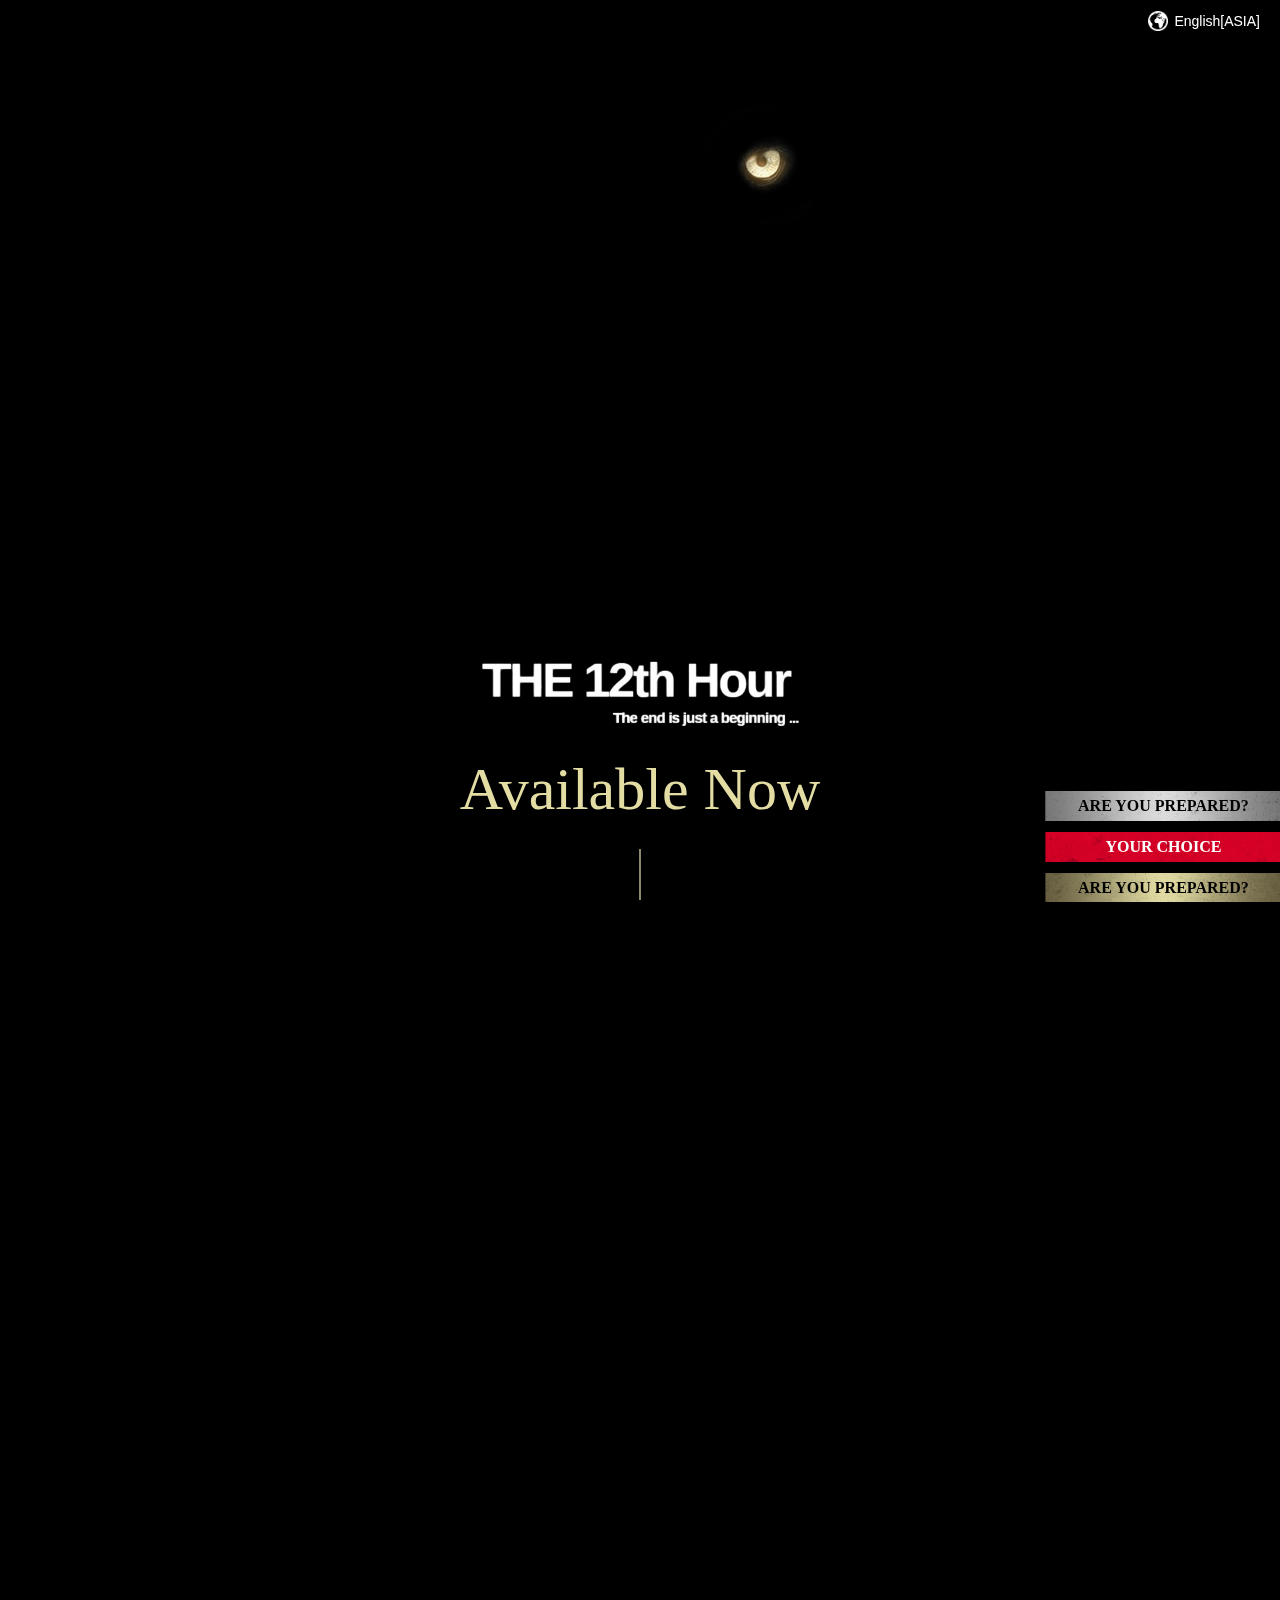
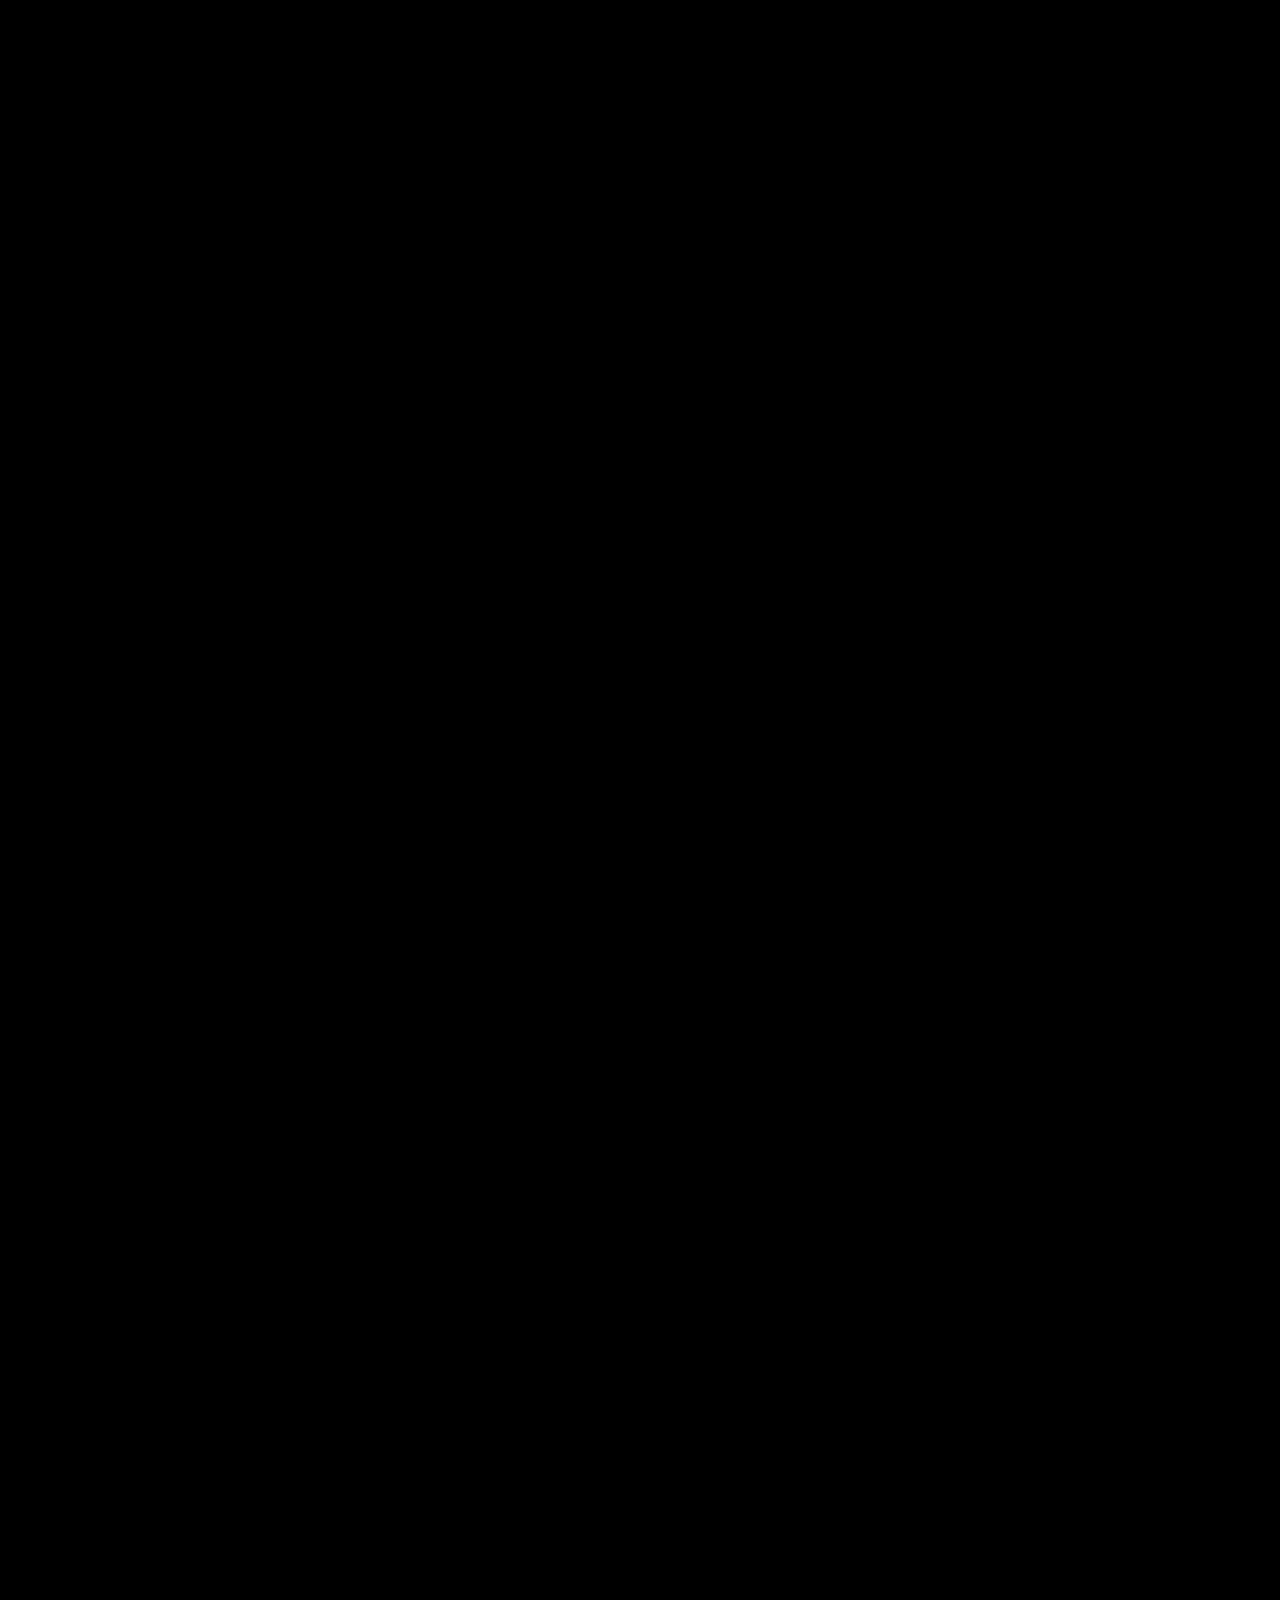
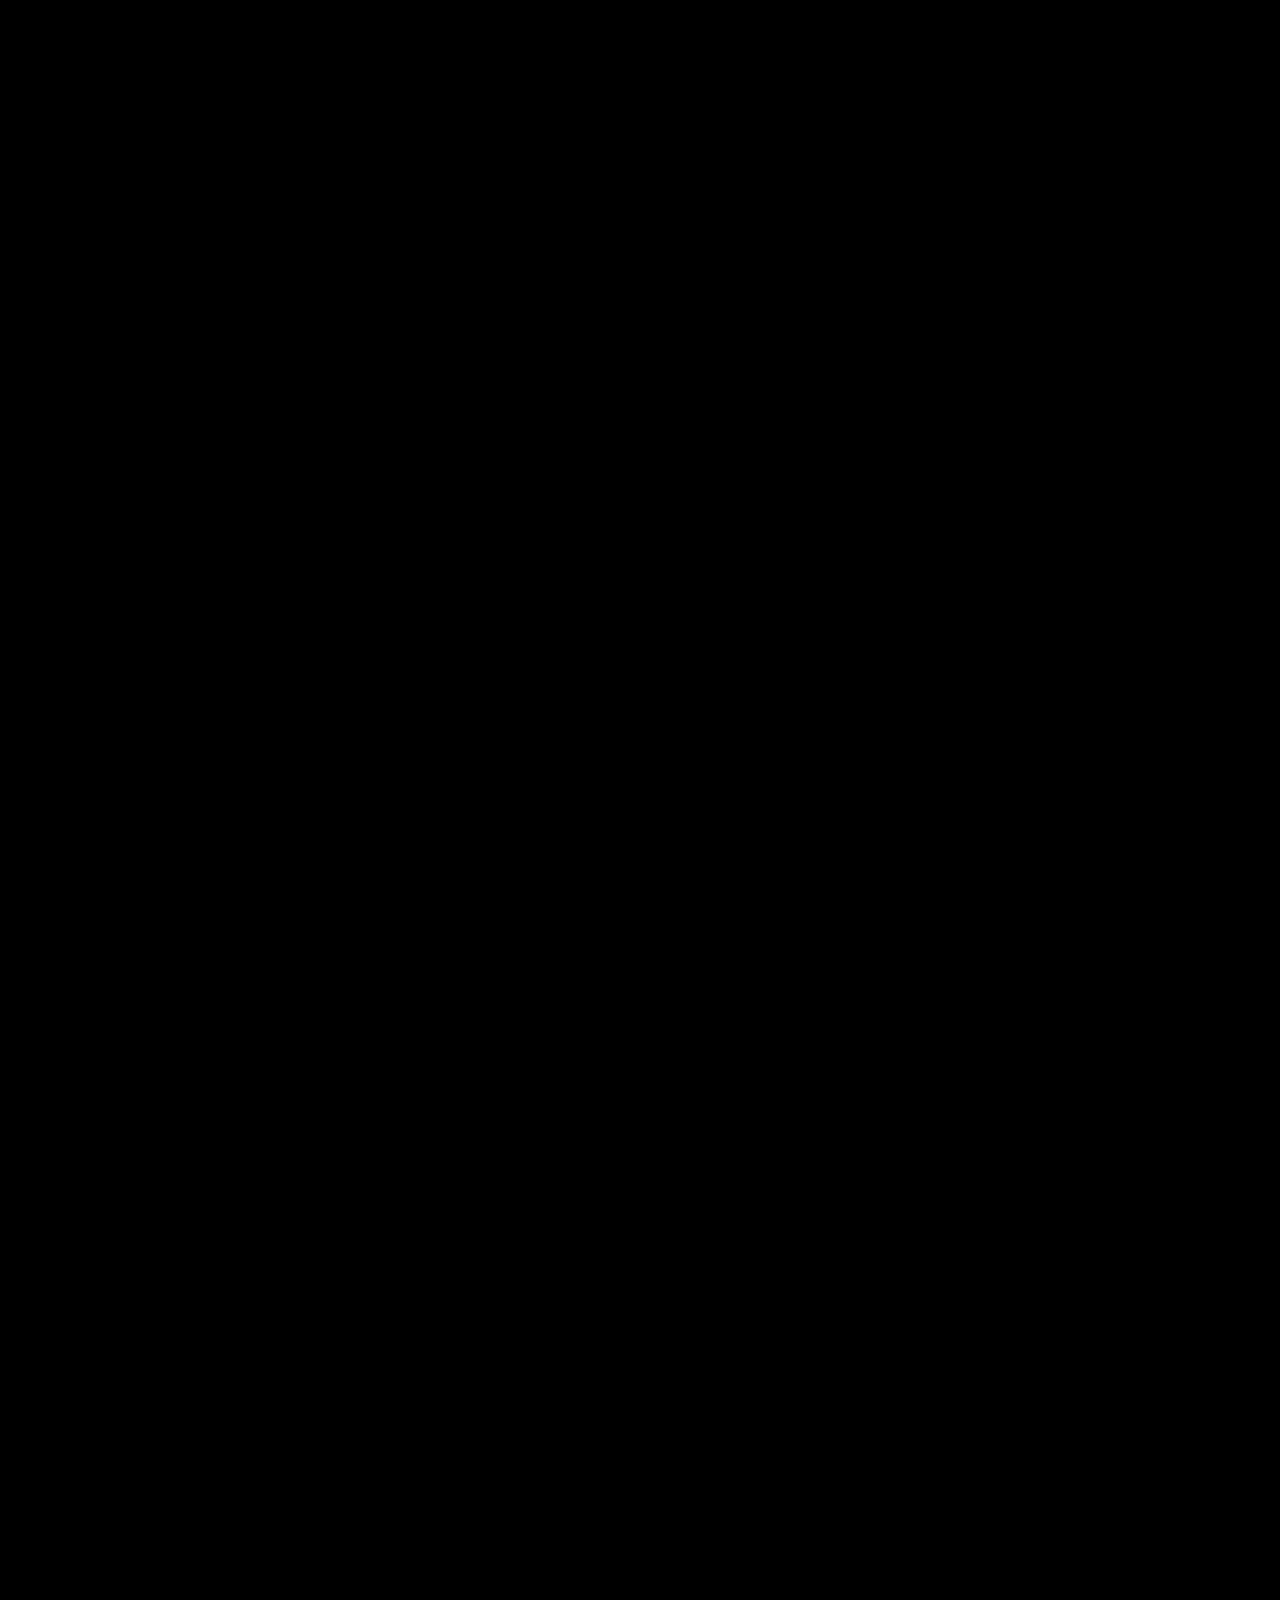
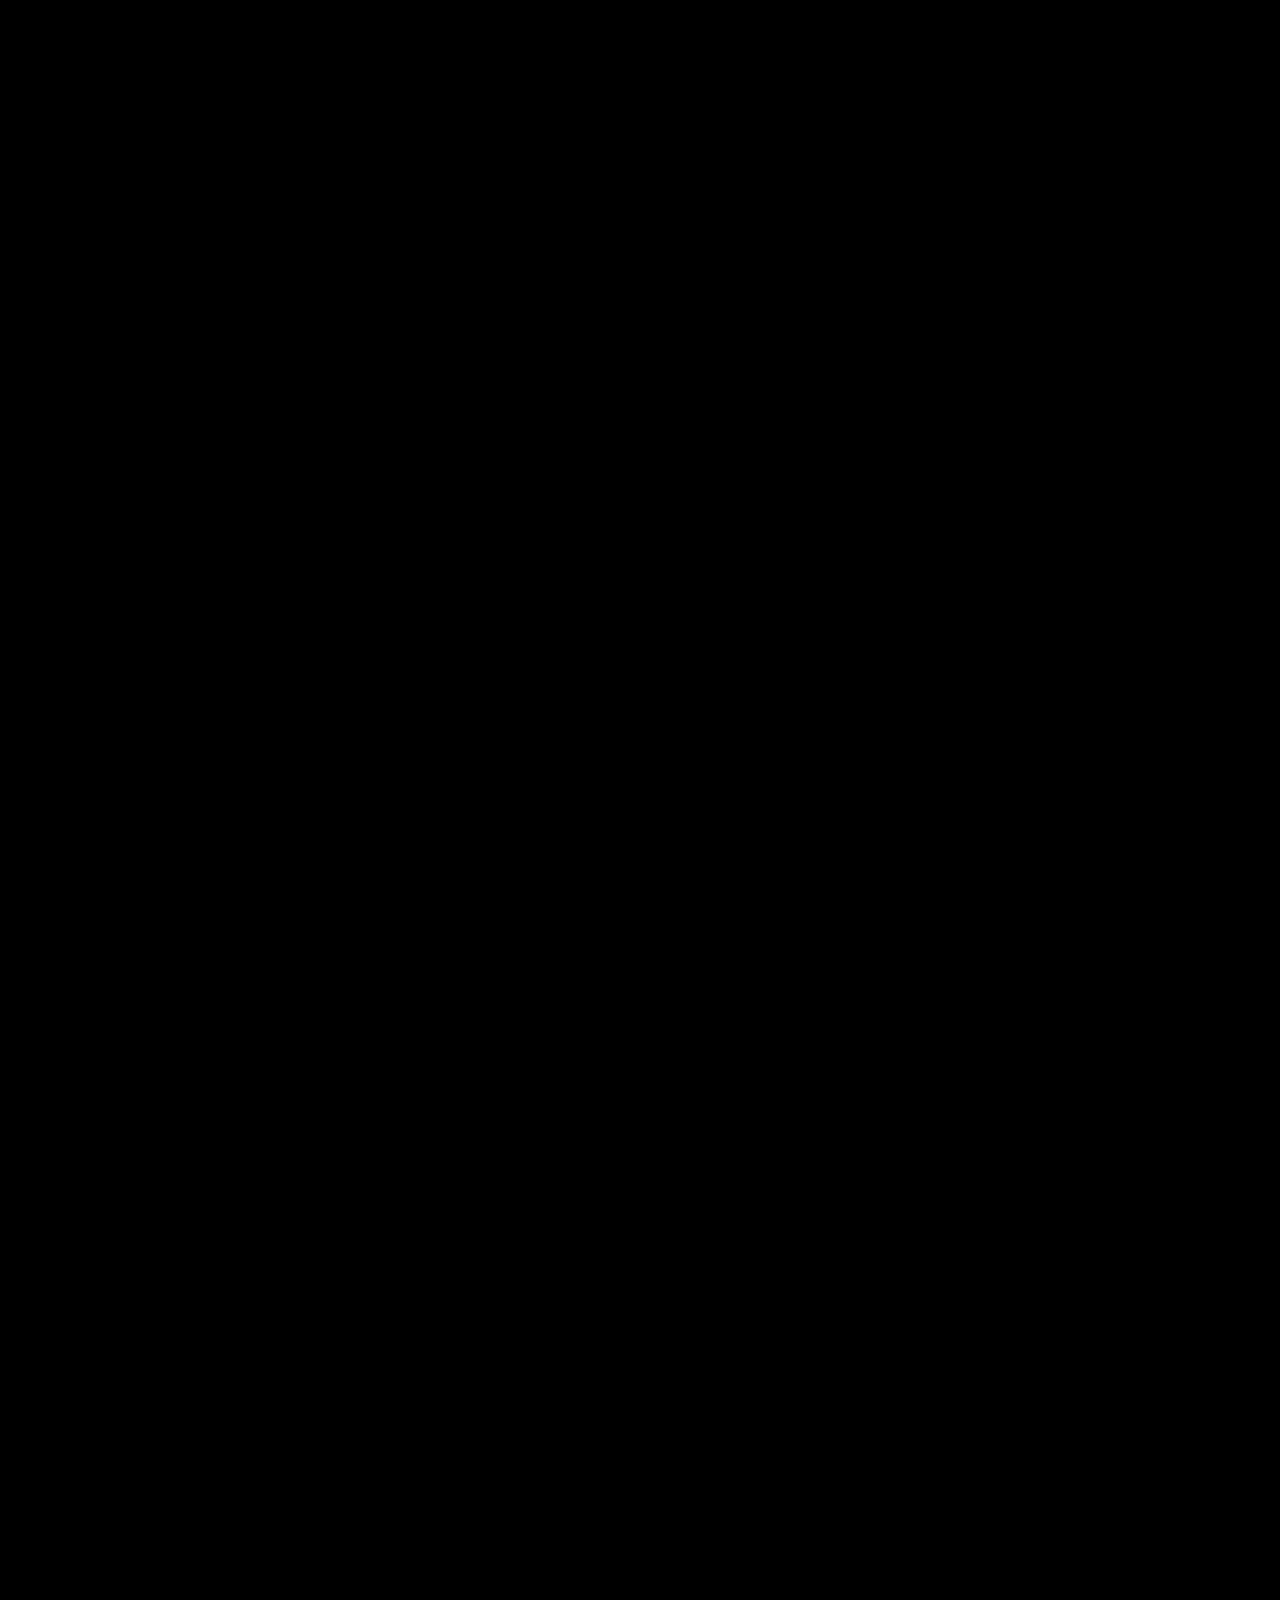
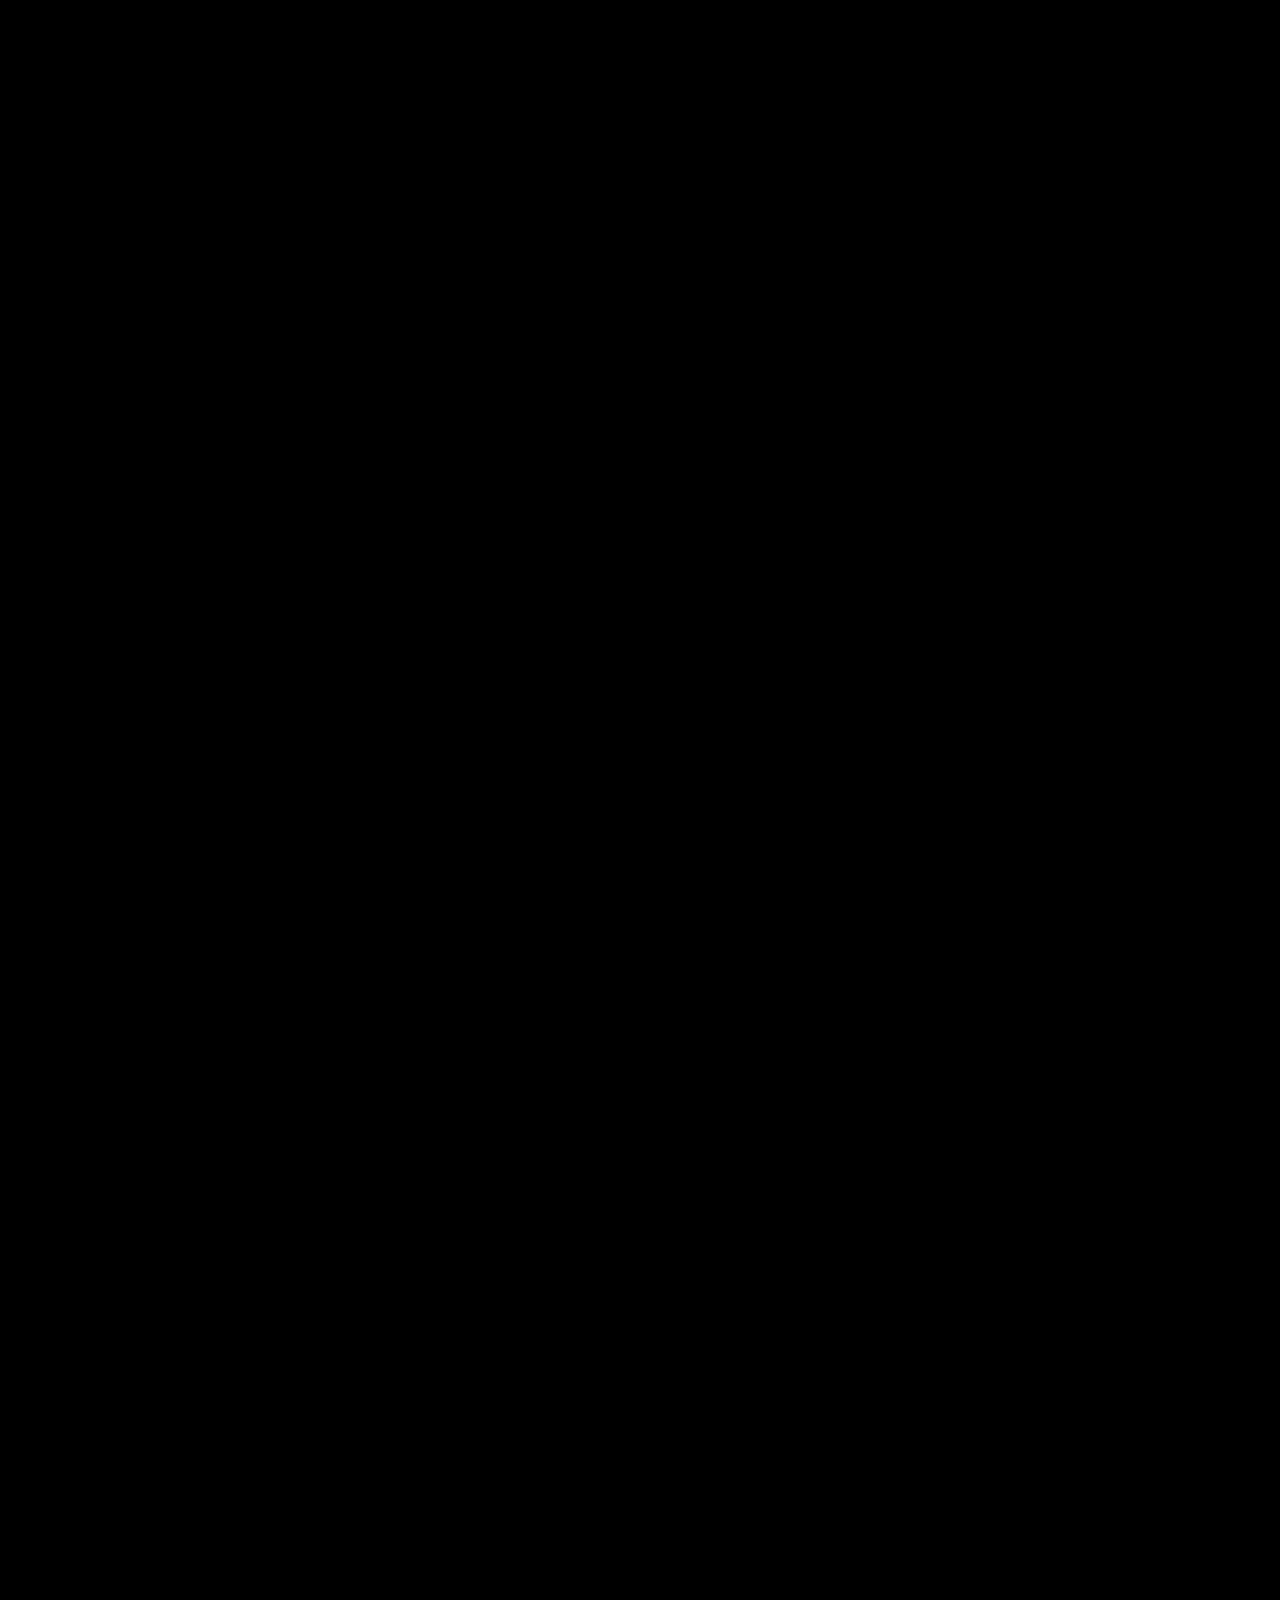
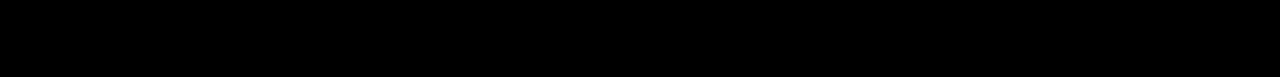
==== commit 6b92b11e: "done changes" ====
--- a/www.residentevil.com/village/en-asia/index.html
+++ b/www.residentevil.com/village/en-asia/index.html
@@ -95,45 +95,28 @@
       <div class="sec-inner">
         <h1 class="logo"><img src="../assets/images/common/logo.png" alt="The 12th Hour"></h1>
         <p class="release">Available Now</p>
-        <div class="shipments-medal">
-          <p class="shipments-medal-text">Over <strong>8</strong> Million <br>Units Sold <br>Worldwide!</p>
-        </div>
         <div class="scroll-down"><a class="smooth-scroll" href="#topics"></a></div>
-      </div>
+        </div>
     </div>
     <div class="sec" id="topics" data-elem="sec">
       <div class="topics-bnr" data-anim="elem">
         <div class="topics-bnr-item topics-bnr-vrmode">
           <!--<span class="ic ic-up"></span>-->
-          <a href="topics/psvr2/index.html">
-            <div class="topics-bnr-item-inner">
-              <div class="topics-bnr-bg"><img src="../assets/images/common/vrmode_bg.jpg" alt="Resident Evil VRMODE"></div>
-              <p class="topics-bnr-logo">
-                <span class="topics-bnr-logo-platform"><img src="../assets/images/common/psvr2_logo.png" alt="PlayStation®VR2"></span>
-                <span class="topics-bnr-logo-title"><img src="../assets/images/common/logo-vrmode.png" alt="Resident Evil VRMODE"></span>
-              </p>
-            </div>
-            <p class="topics-bnr-label">Available Now</p>
+          <a href="#">
+            
+            <p class="topics-bnr-label">ARE YOU PREPARED?</p>
           </a>
         </div>
         <div class="topics-bnr-item topics-bnr-reverse">
           <!--<span class="ic ic-up"></span>-->
-          <a href="https://www.residentevil.com/reverse/en-asia/" target="_blank">
-            <div class="topics-bnr-item-inner">
-              <div class="topics-bnr-bg"><img src="../assets/images/common/reversebtn_bg.jpg" alt="Resident Evil Re:Verse"></div>
-              <p class="topics-bnr-logo"><img src="../assets/images/common/reverse_logo.png" alt="Resident Evil Re:Verse"></p>
-            </div>
-            <p class="topics-bnr-label">Available Now</p>
+          <a href="#">
+            <p class="topics-bnr-label">YOUR CHOICE</p>
           </a>
         </div>
         <div class="topics-bnr-item topics-bnr-ge">
           <!--<span class="ic ic-up"></span>-->
-          <a href="https://www.residentevil.com/village/ge/en-asia/">
-            <div class="topics-bnr-item-inner">
-              <div class="topics-bnr-bg"><img src="../assets/images/common/ge_bg.jpg" alt="Resident Evil Village Gold Edition"></div>
-              <p class="topics-bnr-logo"><img src="../assets/images/common/logo-ge.png" width="978" height="594" alt="Resident Evil Village Gold Edition"></p>
-            </div>
-            <p class="topics-bnr-label">Available Now</p>
+          <a href="#">
+            <p class="topics-bnr-label">ARE YOU PREPARED?</p>
           </a>
         </div>
       </div>
@@ -558,109 +541,10 @@
         </div>
       </div>
     </div>
-    <div class="sec" id="vrmode" data-elem="sec" data-anim="elem">
-      <div class="sec-inner sec-inner-full">
-        <div class="conts-bg">
-          <div class="conts-bg-inner">
-            <picture>
-              <source srcset="../assets/images/vrmode_bg-sp.jpg" width="750" height="798" media="(max-width: 768px)">
-              <img src="../assets/images/vrmode_bg.jpg" width="1920" height="573" alt="">
-            </picture>
-            <p></p>
-          </div>
-        </div>
-        <div class="conts-inner">
-          <h3 class="conts-ttl" data-anim="text">
-            <span class="conts-ttl-inner">
-              <!--<span class="ic ic-up"></span>-->
-            </span>
-            <span class="conts-ttl-platform"><img src="../assets/images/common/psvr2_logo.png" width="546" height="79" alt="PlayStation®VR2"></span>
-            <span class="conts-ttl-logo"><img src="../assets/images/common/logo-vrmode.png" width="564" height="390" alt="Resident Evil Village VRMODE"></span>
-          </h3>
-          <p class="conts-lead" data-anim="text">
-            Resident Evil Village VR Mode comes to PlayStation®VR2 <br class="hide-sp">on 2/22/2023 as free DLC!
-          </p>
-          <div class="link-btn" data-anim="elem">
-            <div class="link-btn-item">
-              <a href="topics/psvr2/index.html">Details</a>
-            </div>
-          </div>
-        </div>
-      </div>
-    </div>
-    <div class="sec" id="goldedition" data-elem="sec" data-anim="elem">
-      <div class="sec-inner sec-inner-full">
-        <div class="conts-bg">
-          <div class="conts-bg-inner">
-            <picture>
-              <source srcset="../assets/images/ge_bg-sp.jpg" width="750" height="798" media="(max-width: 768px)">
-              <source srcset="../assets/images/ge_bg-max.jpg" width="1920" height="570" media="(min-width: 1921px)">
-              <img src="../assets/images/ge_bg.jpg" width="1920" height="570" alt="">
-            </picture>
-            <p class="conts-logo"><img src="../assets/images/common/logo-ge.png" width="978" height="594" alt="Resident Evil Village Gold Edition"></p>
-          </div>
-        </div>
-        <div class="conts-inner">
-          <h3 class="conts-ttl" data-anim="text">
-            <span class="conts-ttl-inner">
-              <!--<span class="ic ic-up"></span>-->
-              <small>Resident Evil Village</small>Gold Edition
-            </span>
-          </h3>
-          <h3 class="conts-sttl" data-anim="text"><span class="conts-sttl-pattern">Available Now</span></h3>
-          <h3 class="conts-sttl" data-anim="text"><span class="conts-sttl-pattern">Available Now</span></h3>
-          <div class="text-box" data-anim="text">
-            <p class="text">Third Person Mode allows you to enjoy the main game <br class="hide-sp">from a third-person perspective, The Mercenaries Additional Orders <br class="hide-sp">adds new playable characters and stages, and Shadows of Rose introduces a new story <br class="hide-sp">with Ethan's daughter Rose as the protagonist.</p>
-          </div>
-          <div class="link-btn" data-anim="elem">
-            <div class="link-btn-item">
-              <a href="https://www.residentevil.com/village/ge/en-asia/">Details</a>
-            </div>
-          </div>
-        </div>
-      </div>
-    </div>
+    
+    
     <div class="sec" id="product" data-elem="sec" data-anim="elem">
-      <div class="sec-inner sec-inner-full">
-        <div class="conts product-reverse" data-anim="elem">
-          <div class="product-reverse-inner ic-plus">
-            <div class="product-reverse-item title-village">
-              <p class="image">
-                <picture>
-                  <source srcset="../assets/images/village_img-cn-sp.jpg" media="(max-width: 768px)">
-                  <img src="../assets/images/village_img-cn.png" alt="Resident Evil Village">
-                </picture>
-              </p>
-            </div>
-            <div class="product-reverse-item title-reverse">
-              <p class="image">
-                <picture>
-                  <source srcset="../assets/images/reverse_img-sp.jpg" media="(max-width: 768px)">
-                  <img src="../assets/images/reverse_img.png" alt="Resident Evil Re:Verse">
-                </picture>
-              </p>
-              <div class="detail-box">
-                <p class="logo"><img src="../assets/images/common/reverse_logo.png" alt="Resident Evil Re:Verse"></p>
-                <p class="lead">Get Resident Evil Re:Verse for free!</p>
-                <div class="link-btn">
-                  <div class="link-btn-item link-btn-reverse"><a href="https://www.residentevil.com/reverse/en-asia/" target="_blank">Details</a></div>
-                </div>
-              </div>
-            </div>
-          </div>
-          <div class="text-box">
-            <p class="text mg-b2-d">Resident Evil Re:Verse, the online-only multiplayer game that lets you battle it out as beloved characters from the Resident Evil series, will be available for free for anyone that has bought either Resident Evil Village or Resident Evil Village Gold Edition!</p>
-            <ul class="note-list">
-              <li class="note-list-item">*If you purchase Resident Evil Village on the PlayStation®5, then the version of Resident Evil Re:Verse will be the PlayStation®4 one, and if you purchase Village on the Xbox Series X, you will receive the Xbox One version of Re:Verse.</li>
-              <li class="note-list-item">*Resident Evil Re:Verse is an online-only multiplayer title. The PlayStation®4 and PlayStation®5 versions require a PlayStation®Plus membership, and the Xbox One and Xbox Series X versions require an Xbox Live Gold membership in order to play. </li>
-              <li class="note-list-item">*Details of the operational period for Resident Evil Re:Verse, including commencement of availability and any potential announcements relating to the end of service, can be found on the <a class="text-link" href="https://www.residentevil.com/reverse/en-asia/" target="_blank">official website</a>.</li>
-              <li class="note-list-item">*Please note that, depending on the timing of your purchase of Resident Evil Village, Resident Evil Re:Verse may already no longer be available, and/or the title may become available through other means in the future.</li>
-              <li class="note-list-item">*Product codes are included with the physical version of Resident Evil Village. If you purchase the digital version, content can be downloaded from the online store the game was purchased from.</li>
-              <li class="note-list-item">*Product codes will become invalid if the content is no longer available. </li>
-            </ul>
-          </div>
-        </div>
-      </div>
+      
       <h2 class="sec-ttl" id="productBuy">
         <span class="sec-ttl-inner">
           <!--<span class="ic ic-up"></span>-->
@@ -674,7 +558,7 @@
               <div class="enclose-box-inner">
                 <p class="title-logo"><img src="../assets/images/common/logo.png" alt="Resident Evil Village [Resident Evil 8]"></p>
                 <div class="link-btn">
-                  <div class="link-btn-item"><a href="product/index.html">Click here for more info.</a></div>
+                  <div class="link-btn-item"><a href="#">Click here for more info.</a></div>
                 </div>
               </div>
             </div>
@@ -687,12 +571,8 @@
     <div class="sec" id="spec" data-elem="sec" data-anim="elem">
       <div class="sec-inner">
         <ul class="spec-list">
-          <li class="spec-list-item spec-list-title"><strong>Resident Evil Village</strong></li>
+          <li class="spec-list-item spec-list-title"><strong>The 12th Hour</strong></li>
           <li class="spec-list-item spec-list-platform">
-            <p class="platform platform-ps5"><span class="logo"><img src="../assets/images/common/ps5_logo.png" alt="PS5"></span></p>
-            <p class="platform platform-ps4"><span class="logo"><img src="../assets/images/common/ps4_logo.png" alt="PS4"></span></p>
-            <p class="platform platform-xboxsx"><span class="logo"><img src="../assets/images/common/xboxseriesx_logo.png" alt="XBOX SERIES X"></span></p>
-            <p class="platform platform-xboxone"><span class="logo"><img src="../assets/images/common/xboxone_logo.png" alt="XBOX ONE"></span></p>
             <p class="platform platform-steam"><span class="logo"><img src="../assets/images/common/steam_logo.png" alt="STEAM"></span></p>
           </li>
         </ul>
@@ -708,12 +588,7 @@
         <div class="conts official">
           <ul class="link-text-btn link-text-btn-dpiFramerate">
             <li class="link-text-btn-item">
-              <a href="modal/dpi-framerate.html" data-handle="modalAjax" data-modal="mfp-fade mfp-dpiFramerate"><span class="label">Output Resolution and Expected Framerate</span></a>
-            </li>
-          </ul>
-          <ul class="link-text-btn">
-            <li class="link-text-btn-item">
-              <a href="https://game.capcom.com/manual/village/" target="_blank">Online Manual</a>
+              <a href="#" data-handle="modalAjax" data-modal="mfp-fade mfp-dpiFramerate"><span class="label">Download Now</span></a>
             </li>
           </ul>
         </div>
@@ -723,17 +598,17 @@
           <p class="sns-list-ttl">OFFICIAL ACCOUNTS</p>
           <ul class="sns-list">
             <li class="sns-list-item">
-              <a href="https://www.youtube.com/user/capcomasia/" target="_blank">
+              <a href="#" target="_blank">
                 <span class="ic ic-yt"></span>
               </a>
             </li>
             <li class="sns-list-item">
-              <a href="https://www.facebook.com/CAPCOMasia/" target="_blank">
+              <a href="#" target="_blank">
                 <span class="ic ic-fb"></span>
               </a>
             </li>
             <li class="sns-list-item">
-              <a href="https://www.instagram.com/capcomasia/" target="_blank">
+              <a href="#" target="_blank">
                 <span class="ic ic-insta"></span>
               </a>
             </li>
@@ -743,12 +618,12 @@
       <div class="sec-inner">
         <div class="conts rellogo">
           <ul class="rellogo-list">
-            <li class="rellogo-list-item rellogo-list-25th"><img src="../assets/images/common/25th_logo.png" alt="Resident Evil 25th"></li>
-            <li class="rellogo-list-item rellogo-list-reengine"><img src="../assets/images/common/reengine_logo.jpg" alt="RE ENGINE"></li>
+            <li class="rellogo-list-item rellogo-list-25th"><img src="../assets/images/common/logo.png" alt="Resident Evil 25th"></li>
+            <li class="rellogo-list-item rellogo-list-reengine"><img src="../assets/images/common/ue_logo.png" alt="RE ENGINE"></li>
           </ul>
         </div>
       </div>
-      <div class="sec-inner">
+      <!-- <div class="sec-inner">
         <div class="conts outbound">
           <div class="link-bnr size-full">
             <div class="bnr"><a href="https://game.capcom.com/residentevil/en/" target="_blank">
@@ -773,7 +648,7 @@
             </div>
           </div>
         </div>
-      </div>
+      </div> -->
     </div>
   </aside>
 </div>
@@ -799,5 +674,5 @@
 
 </body>
 
-<!-- Mirrored from www.residentevil.com/village/en-asia/ by HTTrack Website Copier/3.x [XR&CO'2014], Tue, 04 Jun 2024 21:57:01 GMT -->
+
 </html>